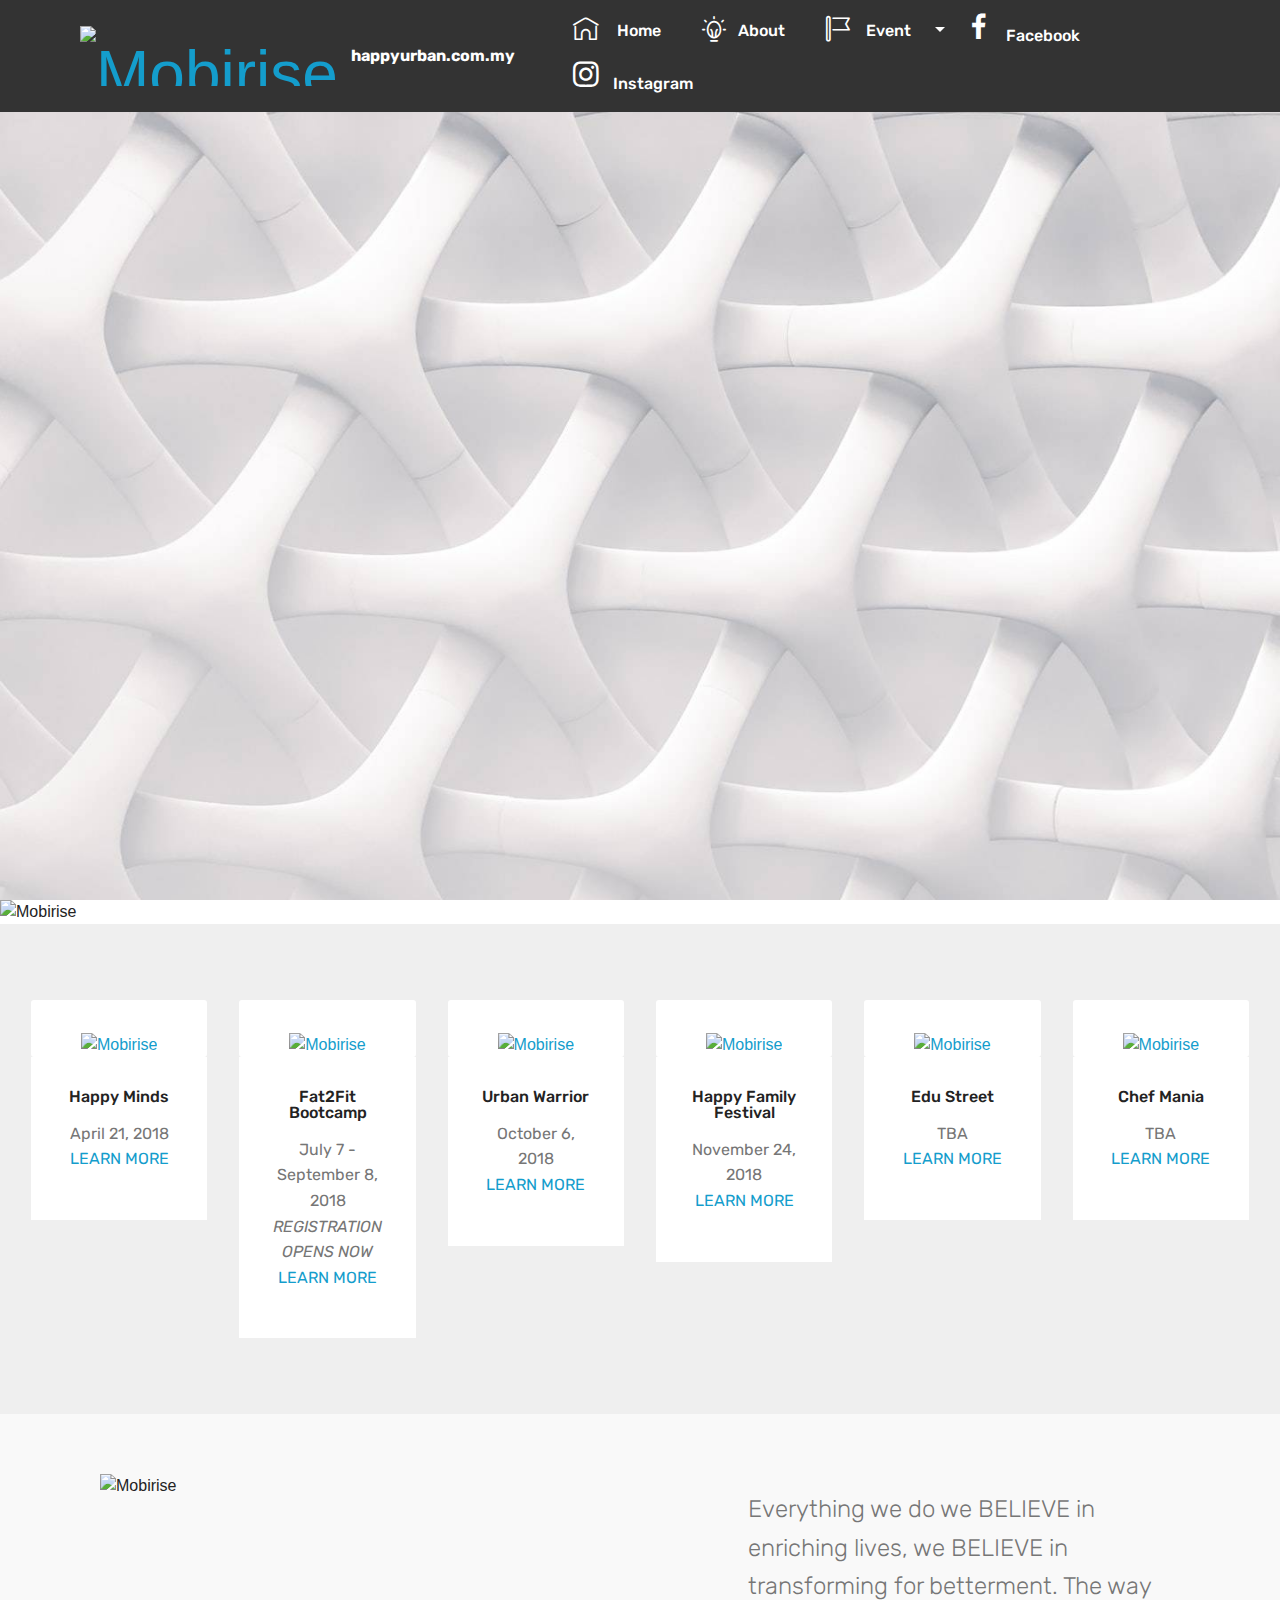
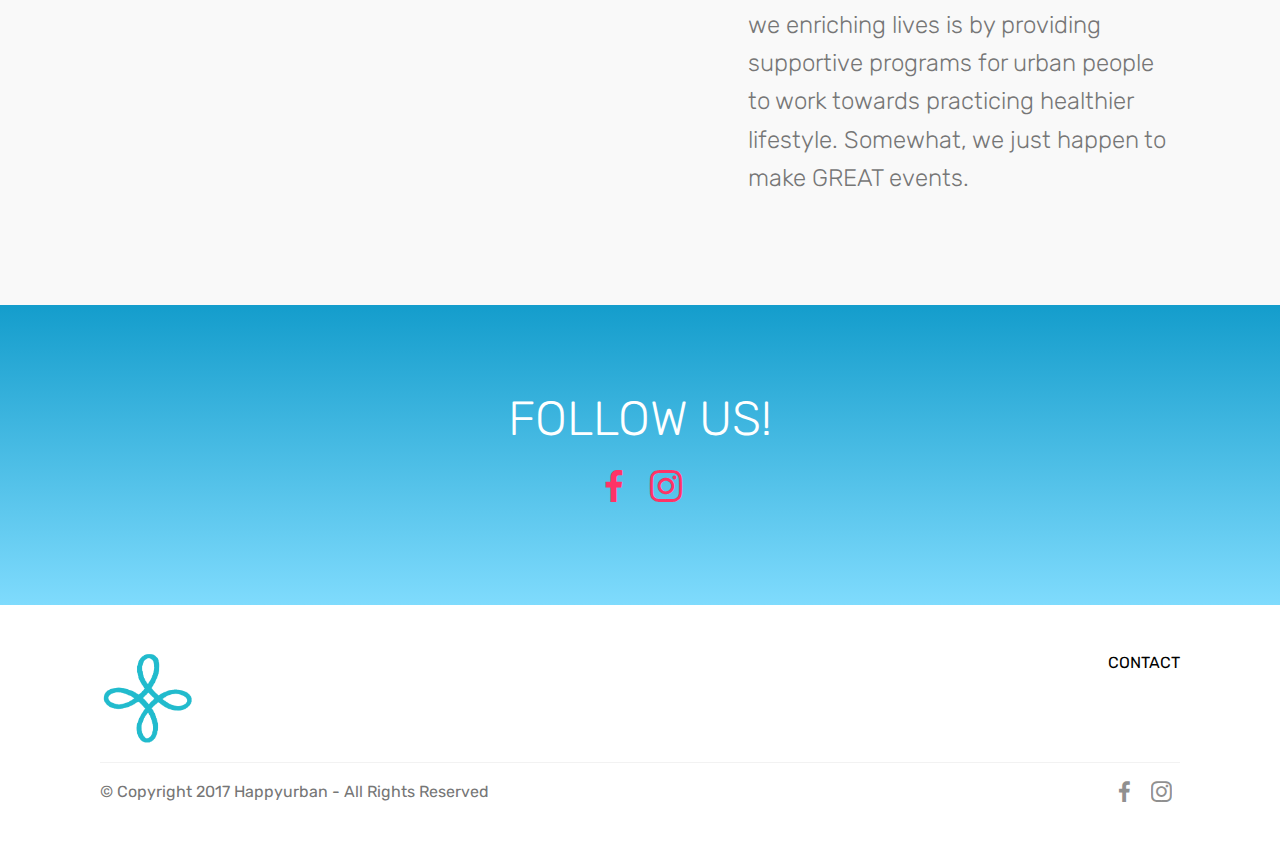
==== index.html @ 14bfed43 "create github pages" ====
<!DOCTYPE html>
<html>
<head>
  <!-- Site made with Mobirise Website Builder v4.3.4, https://mobirise.com -->
  <meta charset="UTF-8">
  <meta http-equiv="X-UA-Compatible" content="IE=edge">
  <meta name="generator" content="Mobirise v4.3.4, mobirise.com">
  <meta name="viewport" content="width=device-width, initial-scale=1">
  <link rel="shortcut icon" href="assets/images/happy-urban-symbol-128x126.png" type="image/x-icon">
  <meta name="description" content="">
  <title>Home</title>
  <link rel="stylesheet" href="assets/web/assets/mobirise-icons-bold/mobirise-icons-bold.css">
  <link rel="stylesheet" href="assets/web/assets/mobirise-icons/mobirise-icons.css">
  <link rel="stylesheet" href="assets/tether/tether.min.css">
  <link rel="stylesheet" href="assets/bootstrap/css/bootstrap.min.css">
  <link rel="stylesheet" href="assets/bootstrap/css/bootstrap-grid.min.css">
  <link rel="stylesheet" href="assets/bootstrap/css/bootstrap-reboot.min.css">
  <link rel="stylesheet" href="assets/socicon/css/styles.css">
  <link rel="stylesheet" href="assets/dropdown/css/style.css">
  <link rel="stylesheet" href="assets/theme/css/style.css">
  <link rel="stylesheet" href="assets/mobirise/css/mbr-additional.css" type="text/css">
  
  
  
</head>
<body>
<section class="menu cid-qyAtVQEuJo" once="menu" id="menu1-0" data-rv-view="19">

    

    <nav class="navbar navbar-expand beta-menu navbar-dropdown align-items-center navbar-fixed-top navbar-toggleable-sm">
        <button class="navbar-toggler navbar-toggler-right" type="button" data-toggle="collapse" data-target="#navbarSupportedContent" aria-controls="navbarSupportedContent" aria-expanded="false" aria-label="Toggle navigation">
            <div class="hamburger">
                <span></span>
                <span></span>
                <span></span>
                <span></span>
            </div>
        </button>
        <div class="menu-logo">
            <div class="navbar-brand">
                <span class="navbar-logo">
                    <a href="index.html">
                         <img src="assets/images/happy-urban-symbol-white-2362x2362.png" alt="Mobirise" title="" media-simple="true" style="height: 3.8rem;">
                    </a>
                </span>
                <span class="navbar-caption-wrap"><a class="navbar-caption text-white display-4" href="index.html">
                        happyurban.com.my</a></span>
            </div>
        </div>
        <div class="collapse navbar-collapse" id="navbarSupportedContent">
            <ul class="navbar-nav nav-dropdown nav-right" data-app-modern-menu="true"><li class="nav-item">
                    <a class="nav-link link text-white display-4" href="index.html"><span class="mbrib-home mbr-iconfont mbr-iconfont-btn"></span>
                        &nbsp;Home &nbsp; &nbsp;&nbsp;</a>
                </li><li class="nav-item"><a class="nav-link link text-white display-4" href="about.html"><span class="mbrib-idea mbr-iconfont mbr-iconfont-btn"></span>About &nbsp; &nbsp;&nbsp;</a></li><li class="nav-item dropdown"><a class="nav-link link text-white dropdown-toggle display-4" href="index.html" data-toggle="dropdown-submenu" aria-expanded="false"><span class="mbrib-flag mbr-iconfont mbr-iconfont-btn"></span>
                        Event &nbsp; &nbsp;&nbsp;</a><div class="dropdown-menu"><a class="text-white dropdown-item display-4" href="happyminds.html">Happy Minds</a><a class="text-white dropdown-item display-4" href="fat2fitbootcamp.html">Fat2Fit Bootcamp</a><a class="text-white dropdown-item display-4" href="urbanwarrior.html" aria-expanded="false">Urban Warrior</a><a class="text-white dropdown-item display-4" href="happyfamilyfestival.html" aria-expanded="false">Happy Family Festival</a><a class="text-white dropdown-item display-4" href="edustreet.html" aria-expanded="false">Edu Street</a><a class="text-white dropdown-item display-4" href="chefmania.html" aria-expanded="false">Chef Mania</a></div></li><li class="nav-item"><a class="nav-link link text-white display-4" href="http://www.facebook.com/happyurban.com.my" target="_blank"><span class="socicon socicon-facebook mbr-iconfont mbr-iconfont-btn"></span>
                        Facebook &nbsp; &nbsp;&nbsp;</a></li>
                <li class="nav-item">
                    <a class="nav-link link text-white display-4" href="https://instagram.com/happyurban.com.my" target="_blank"><span class="socicon socicon-instagram mbr-iconfont mbr-iconfont-btn"></span>
                        
                        Instagram &nbsp; &nbsp;&nbsp;</a>
                </li></ul>
            
        </div>
    </nav>
</section>

<section class="engine"><a href="https://mobirise.co/i">how to build a website</a></section><section class="header10 cid-qyAu2SEKcl mbr-fullscreen mbr-parallax-background" id="header10-1" data-rv-view="21">

    

    

    <div class="container">
        <div class="media-container-column mbr-white col-lg-8 col-md-10 ml-auto">
            
            
            
            
        </div>
    </div>

    
</section>

<section class="cid-qyQRbPpVeP" id="image2-2k" data-rv-view="24">

    

    <figure class="mbr-figure">
        <div class="image-block" style="width: 100%;">
            <img src="assets/images/coverpage-fb-2018-6-copy-3264x1836.png" alt="Mobirise" title="" media-simple="true">
            
        </div>
    </figure>
</section>

<section class="features3 cid-qyAWEGrVsv" id="features17-v" data-rv-view="26">
    
    

    
    <div class="container-fluid">
        <div class="media-container-row">
            <div class="card p-3 col-12 col-md-6 col-lg-2">
                <div class="card-wrapper">
                    <div class="card-img">
                        <a href="happyminds.html"><img src="assets/images/website-1-copy-3264x1836.png" alt="Mobirise" title="" media-simple="true"></a>
                    </div>
                    <div class="card-box">
                        <h4 class="card-title pb-3 mbr-fonts-style display-7">
                            Happy Minds</h4>
                        <p class="mbr-text mbr-fonts-style display-7">April 21, 2018<br><a href="happyminds.html">LEARN MORE</a></p>
                    </div>
                </div>
            </div>

            <div class="card p-3 col-12 col-md-6 col-lg-2">
                <div class="card-wrapper">
                    <div class="card-img">
                        <a href="fat2fitbootcamp.html"><img src="assets/images/website-2-copy-3264x1836.png" alt="Mobirise" title="" media-simple="true"></a>
                    </div>
                    <div class="card-box">
                        <h4 class="card-title pb-3 mbr-fonts-style display-7">
                            Fat2Fit Bootcamp</h4>
                        <p class="mbr-text mbr-fonts-style display-7">July 7 - September 8, 2018<br><em>REGISTRATION OPENS NOW</em><br><a href="fat2fitbootcamp.html">LEARN MORE</a></p>
                    </div>
                </div>
            </div>

            <div class="card p-3 col-12 col-md-6 col-lg-2">
                <div class="card-wrapper">
                    <div class="card-img">
                        <a href="urbanwarrior.html"><img src="assets/images/website-3-copy-3264x1836.png" alt="Mobirise" title="" media-simple="true"></a>
                    </div>
                    <div class="card-box">
                        <h4 class="card-title pb-3 mbr-fonts-style display-7">
                            Urban Warrior</h4>
                        <p class="mbr-text mbr-fonts-style display-7">October 6, 2018<br><a href="urbanwarrior.html">LEARN MORE</a></p>
                    </div>
                </div>
            </div>

            <div class="card p-3 col-12 col-md-6 col-lg-2">
                <div class="card-wrapper">
                    <div class="card-img">
                        <a href="happyfamilyfestival.html"><img src="assets/images/website-4-copy-3264x1836.png" alt="Mobirise" title="" media-simple="true"></a>
                    </div>
                    <div class="card-box">
                        <h4 class="card-title pb-3 mbr-fonts-style display-7">
                            Happy Family Festival</h4>
                        <p class="mbr-text mbr-fonts-style display-7">November 24, 2018<br><a href="happyfamilyfestival.html">LEARN MORE</a></p>
                    </div>
                </div>
            </div>
            <div class="card p-3 col-12 col-md-6 col-lg-2">
                <div class="card-wrapper">
                    <div class="card-img">
                        <a href="edustreet.html"><img src="assets/images/website-5-copy-3264x1836.png" alt="Mobirise" title="" media-simple="true"></a>
                    </div>
                    <div class="card-box">
                        <h4 class="card-title pb-3 mbr-fonts-style display-7">
                            Edu Street</h4>
                        <p class="mbr-text mbr-fonts-style display-7">TBA<br><a href="edustreet.html">LEARN MORE</a></p>
                    </div>
                </div>
            </div>
            <div class="card p-3 col-12 col-md-6 col-lg-2">
                <div class="card-wrapper">
                    <div class="card-img">
                        <a href="chefmania.html"><img src="assets/images/website-6-copy-3264x1836.png" alt="Mobirise" title="" media-simple="true"></a>
                    </div>
                    <div class="card-box">
                        <h4 class="card-title pb-3 mbr-fonts-style display-7">
                            Chef Mania</h4>
                        <p class="mbr-text mbr-fonts-style display-7">TBA<br><a href="chefmania.html">LEARN MORE</a></p>
                    </div>
                </div>
            </div>
        </div>
    </div>
</section>

<section class="features11 cid-qyAysJsMHq" id="features11-b" data-rv-view="29">

    

    

    <div class="container">   
        <div class="col-md-12">
            <div class="media-container-row">
                <div class="mbr-figure" style="width: 60%;">
                    <img src="assets/images/website-header-copy-1920x1080.png" alt="Mobirise" title="" media-simple="true">
                </div>
                <div class=" align-left">
                    
                    <div class="mbr-section-text">
                        <p class="mbr-text mb-5 pt-3 mbr-light mbr-fonts-style display-5">Everything we do we BELIEVE in enriching lives, we BELIEVE in transforming for betterment. The way we enriching lives is by providing supportive programs for urban people to work towards practicing healthier lifestyle. Somewhat, we just happen to make GREAT events.<br>
                        </p>
                    </div>

                    
                </div>
            </div>
        </div> 
    </div>          
</section>

<section class="cid-qyBcpyVHGd" id="social-buttons2-w" data-rv-view="32">

    

    

    <div class="container">
        <div class="media-container-row">
            <div class="col-md-8 align-center">
                <h2 class="pb-3 mbr-fonts-style display-2">
                    FOLLOW US!
                </h2>
                <div class="social-list pl-0 mb-0">
                    <a href="http://www.facebook.com/happyurban.com.my" target="_blank">
                        <span class="px-2 mbr-iconfont mbr-iconfont-social socicon-facebook socicon" media-simple="true"></span>
                    </a>
                    <a href="https://instagram.com/happyurban.com.my" target="_blank">
                        <span class="px-2 mbr-iconfont mbr-iconfont-social socicon-instagram socicon" media-simple="true"></span>
                    </a>
                    <a href="https://instagram.com/mobirise" target="_blank">
                        
                    </a>
                    <a href="https://www.youtube.com/c/mobirise" target="_blank">
                        
                    </a>
                    <a href="https://plus.google.com/u/0/+Mobirise" target="_blank">
                        
                    </a>
                    <a href="https://www.behance.net/Mobirise" target="_blank">
                        
                    </a>
                </div>
            </div>
        </div>
    </div>
</section>

<section class="cid-qyBEuymN64" id="footer5-15" data-rv-view="35">

    

    

    <div class="container">
        <div class="media-container-row">
            <div class="col-md-3">
                <div class="media-wrap">
                    
                       <img src="assets/images/happy-urban-symbol-2462x2432.png" alt="Mobirise" title="" media-simple="true">
                    
                </div>
            </div>
            <div class="col-md-9">
                <p class="mbr-text align-right links mbr-fonts-style display-7"><a href="about.html" class="text-black" target="_blank">CONTACT</a>
                </p>
            </div>
        </div>
        <div class="footer-lower">
            <div class="media-container-row">
                <div class="col-md-12">
                    <hr>
                </div>
            </div>
            <div class="media-container-row mbr-white">
                <div class="col-md-6 copyright">
                    <p class="mbr-text mbr-fonts-style display-7">
                        © Copyright 2017 Happyurban - All Rights Reserved
                    </p>
                </div>
                <div class="col-md-6">
                    <div class="social-list align-right">
                        <div class="soc-item">
                            <a href="http://www.facebook.com/happyurban.com.my" target="_blank">
                                <span class="mbr-iconfont mbr-iconfont-social socicon-facebook socicon" media-simple="true"></span>
                            </a>
                        </div>
                        <div class="soc-item">
                            <a href="https://instagram.com/happyurban.com.my" target="_blank">
                                <span class="mbr-iconfont mbr-iconfont-social socicon-instagram socicon" media-simple="true"></span>
                            </a>
                        </div>
                        
                        
                        
                        
                    </div>
                </div>
            </div>
        </div>
    </div>
</section>


  <script src="assets/web/assets/jquery/jquery.min.js"></script>
  <script src="assets/popper/popper.min.js"></script>
  <script src="assets/tether/tether.min.js"></script>
  <script src="assets/bootstrap/js/bootstrap.min.js"></script>
  <script src="assets/touch-swipe/jquery.touch-swipe.min.js"></script>
  <script src="assets/jarallax/jarallax.min.js"></script>
  <script src="assets/social-likes/social-likes.js"></script>
  <script src="assets/smooth-scroll/smooth-scroll.js"></script>
  <script src="assets/dropdown/js/script.min.js"></script>
  <script src="assets/theme/js/script.js"></script>
  
  
</body>
</html>
---- assets/web/assets/mobirise-icons-bold/mobirise-icons-bold.css ----
@font-face {
  font-family: 'mobirise-icons-bold';
  src:  url('mobirise-icons-bold.eot?m1l4yr');
  src:  url('mobirise-icons-bold.eot?m1l4yr#iefix') format('embedded-opentype'),
    url('mobirise-icons-bold.ttf?m1l4yr') format('truetype'),
    url('mobirise-icons-bold.woff?m1l4yr') format('woff'),
    url('mobirise-icons-bold.svg?m1l4yr#mobirise-icons-bold') format('svg');
  font-weight: normal;
  font-style: normal;
}

[class^="mbrib-"], [class*="mbrib-"] {
  /* use !important to prevent issues with browser extensions that change fonts */
  font-family: 'mobirise-icons-bold' !important;
  speak: none;
  font-style: normal;
  font-weight: normal;
  font-variant: normal;
  text-transform: none;
  line-height: 1;

  /* Better Font Rendering =========== */
  -webkit-font-smoothing: antialiased;
  -moz-osx-font-smoothing: grayscale;
}

.mbrib-add-submenu:before {
  content: "\e900";
}
.mbrib-alert:before {
  content: "\e901";
}
.mbrib-align-center:before {
  content: "\e902";
}
.mbrib-align-justify:before {
  content: "\e903";
}
.mbrib-align-left:before {
  content: "\e904";
}
.mbrib-align-right:before {
  content: "\e905";
}
.mbrib-android:before {
  content: "\e906";
}
.mbrib-apple:before {
  content: "\e907";
}
.mbrib-arrow-down:before {
  content: "\e908";
}
.mbrib-arrow-next:before {
  content: "\e909";
}
.mbrib-arrow-prev:before {
  content: "\e90a";
}
.mbrib-arrow-up:before {
  content: "\e90b";
}
.mbrib-bold:before {
  content: "\e90c";
}
.mbrib-bookmark:before {
  content: "\e90d";
}
.mbrib-bootstrap:before {
  content: "\e90e";
}
.mbrib-briefcase:before {
  content: "\e90f";
}
.mbrib-browse:before {
  content: "\e910";
}
.mbrib-bulleted-list:before {
  content: "\e911";
}
.mbrib-calendar:before {
  content: "\e912";
}
.mbrib-camera:before {
  content: "\e913";
}
.mbrib-cart-add:before {
  content: "\e914";
}
.mbrib-cart-full:before {
  content: "\e915";
}
.mbrib-cash:before {
  content: "\e916";
}
.mbrib-change-style:before {
  content: "\e917";
}
.mbrib-chat:before {
  content: "\e918";
}
.mbrib-clock:before {
  content: "\e919";
}
.mbrib-close:before {
  content: "\e91a";
}
.mbrib-cloud:before {
  content: "\e91b";
}
.mbrib-code:before {
  content: "\e91c";
}
.mbrib-contact-form:before {
  content: "\e91d";
}
.mbrib-credit-card:before {
  content: "\e91e";
}
.mbrib-cursor-click:before {
  content: "\e91f";
}
.mbrib-cust-feedback:before {
  content: "\e920";
}
.mbrib-database:before {
  content: "\e921";
}
.mbrib-delivery:before {
  content: "\e922";
}
.mbrib-desktop:before {
  content: "\e923";
}
.mbrib-devices:before {
  content: "\e924";
}
.mbrib-down:before {
  content: "\e925";
}
.mbrib-download:before {
  content: "\e926";
}
.mbrib-drag-n-drop:before {
  content: "\e927";
}
.mbrib-drag-n-drop2:before {
  content: "\e928";
}
.mbrib-edit:before {
  content: "\e929";
}
.mbrib-edit2:before {
  content: "\e92a";
}
.mbrib-error:before {
  content: "\e92b";
}
.mbrib-extension:before {
  content: "\e92c";
}
.mbrib-features:before {
  content: "\e92d";
}
.mbrib-file:before {
  content: "\e92e";
}
.mbrib-flag:before {
  content: "\e92f";
}
.mbrib-folder:before {
  content: "\e930";
}
.mbrib-gift:before {
  content: "\e931";
}
.mbrib-github:before {
  content: "\e932";
}
.mbrib-globe-2:before {
  content: "\e933";
}
.mbrib-globe:before {
  content: "\e934";
}
.mbrib-growing-chart:before {
  content: "\e935";
}
.mbrib-hearth:before {
  content: "\e936";
}
.mbrib-help:before {
  content: "\e937";
}
.mbrib-home:before {
  content: "\e938";
}
.mbrib-hot-cup:before {
  content: "\e939";
}
.mbrib-idea:before {
  content: "\e93a";
}
.mbrib-image-gallery:before {
  content: "\e93b";
}
.mbrib-image-slider:before {
  content: "\e93c";
}
.mbrib-info:before {
  content: "\e93d";
}
.mbrib-italic:before {
  content: "\e93e";
}
.mbrib-key:before {
  content: "\e93f";
}
.mbrib-laptop:before {
  content: "\e940";
}
.mbrib-layers:before {
  content: "\e941";
}
.mbrib-left-right:before {
  content: "\e942";
}
.mbrib-left:before {
  content: "\e943";
}
.mbrib-letter:before {
  content: "\e944";
}
.mbrib-like:before {
  content: "\e945";
}
.mbrib-link:before {
  content: "\e946";
}
.mbrib-lock:before {
  content: "\e947";
}
.mbrib-login:before {
  content: "\e948";
}
.mbrib-logout:before {
  content: "\e949";
}
.mbrib-magic-stick:before {
  content: "\e94a";
}
.mbrib-map-pin:before {
  content: "\e94b";
}
.mbrib-menu:before {
  content: "\e94c";
}
.mbrib-mobile:before {
  content: "\e94d";
}
.mbrib-mobile2:before {
  content: "\e94e";
}
.mbrib-mobirise:before {
  content: "\e94f";
}
.mbrib-more-horizontal:before {
  content: "\e950";
}
.mbrib-more-vertical:before {
  content: "\e951";
}
.mbrib-music:before {
  content: "\e952";
}
.mbrib-new-file:before {
  content: "\e953";
}
.mbrib-numbered-list:before {
  content: "\e954";
}
.mbrib-opened-folder:before {
  content: "\e955";
}
.mbrib-pages:before {
  content: "\e956";
}
.mbrib-paper-plane:before {
  content: "\e957";
}
.mbrib-paperclip:before {
  content: "\e958";
}
.mbrib-photo:before {
  content: "\e959";
}
.mbrib-photos:before {
  content: "\e95a";
}
.mbrib-pin:before {
  content: "\e95b";
}
.mbrib-play:before {
  content: "\e95c";
}
.mbrib-plus:before {
  content: "\e95d";
}
.mbrib-preview:before {
  content: "\e95e";
}
.mbrib-print:before {
  content: "\e95f";
}
.mbrib-protect:before {
  content: "\e960";
}
.mbrib-question:before {
  content: "\e961";
}
.mbrib-quote-left:before {
  content: "\e962";
}
.mbrib-quote-right:before {
  content: "\e963";
}
.mbrib-redo:before {
  content: "\e964";
}
.mbrib-refresh:before {
  content: "\e965";
}
.mbrib-responsive:before {
  content: "\e966";
}
.mbrib-right:before {
  content: "\e967";
}
.mbrib-rocket:before {
  content: "\e968";
}
.mbrib-sad-face:before {
  content: "\e969";
}
.mbrib-sale:before {
  content: "\e96a";
}
.mbrib-save:before {
  content: "\e96b";
}
.mbrib-search:before {
  content: "\e96c";
}
.mbrib-setting:before {
  content: "\e96d";
}
.mbrib-setting2:before {
  content: "\e96e";
}
.mbrib-setting3:before {
  content: "\e96f";
}
.mbrib-share:before {
  content: "\e970";
}
.mbrib-shopping-bag:before {
  content: "\e971";
}
.mbrib-shopping-basket:before {
  content: "\e972";
}
.mbrib-shopping-cart:before {
  content: "\e973";
}
.mbrib-sites:before {
  content: "\e974";
}
.mbrib-smile-face:before {
  content: "\e975";
}
.mbrib-speed:before {
  content: "\e976";
}
.mbrib-star:before {
  content: "\e977";
}
.mbrib-success:before {
  content: "\e978";
}
.mbrib-sun:before {
  content: "\e979";
}
.mbrib-sun2:before {
  content: "\e97a";
}
.mbrib-tablet-vertical:before {
  content: "\e97b";
}
.mbrib-tablet:before {
  content: "\e97c";
}
.mbrib-target:before {
  content: "\e97d";
}
.mbrib-timer:before {
  content: "\e97e";
}
.mbrib-to-ftp:before {
  content: "\e97f";
}
.mbrib-to-local-drive:before {
  content: "\e980";
}
.mbrib-touch-swipe:before {
  content: "\e981";
}
.mbrib-touch:before {
  content: "\e982";
}
.mbrib-trash:before {
  content: "\e983";
}
.mbrib-underline:before {
  content: "\e984";
}
.mbrib-undo:before {
  content: "\e985";
}
.mbrib-unlink:before {
  content: "\e986";
}
.mbrib-unlock:before {
  content: "\e987";
}
.mbrib-up-down:before {
  content: "\e988";
}
.mbrib-up:before {
  content: "\e989";
}
.mbrib-update:before {
  content: "\e98a";
}
.mbrib-upload:before {
  content: "\e98b";
}
.mbrib-user:before {
  content: "\e98c";
}
.mbrib-user2:before {
  content: "\e98d";
}
.mbrib-users:before {
  content: "\e98e";
}
.mbrib-video-play:before {
  content: "\e98f";
}
.mbrib-video:before {
  content: "\e990";
}
.mbrib-watch:before {
  content: "\e991";
}
.mbrib-website-theme:before {
  content: "\e992";
}
.mbrib-wifi:before {
  content: "\e993";
}
.mbrib-windows:before {
  content: "\e994";
}
.mbrib-zoom-out:before {
  content: "\e995";
}
---- assets/web/assets/mobirise-icons/mobirise-icons.css ----
@font-face {
  font-family: 'MobiriseIcons';
  src:  url('mobirise-icons.eot?spat4u');
  src:  url('mobirise-icons.eot?spat4u#iefix') format('embedded-opentype'),
    url('mobirise-icons.ttf?spat4u') format('truetype'),
    url('mobirise-icons.woff?spat4u') format('woff'),
    url('mobirise-icons.svg?spat4u#MobiriseIcons') format('svg');
  font-weight: normal;
  font-style: normal;
}

[class^="mbri-"], [class*=" mbri-"] {
  /* use !important to prevent issues with browser extensions that change fonts */
  font-family: MobiriseIcons !important;
  speak: none;
  font-style: normal;
  font-weight: normal;
  font-variant: normal;
  text-transform: none;
  line-height: 1;

  /* Better Font Rendering =========== */
  -webkit-font-smoothing: antialiased;
  -moz-osx-font-smoothing: grayscale;
}

.mbri-add-submenu:before {
  content: "\e900";
}
.mbri-alert:before {
  content: "\e901";
}
.mbri-align-center:before {
  content: "\e902";
}
.mbri-align-justify:before {
  content: "\e903";
}
.mbri-align-left:before {
  content: "\e904";
}
.mbri-align-right:before {
  content: "\e905";
}
.mbri-android:before {
  content: "\e906";
}
.mbri-apple:before {
  content: "\e907";
}
.mbri-arrow-down:before {
  content: "\e908";
}
.mbri-arrow-next:before {
  content: "\e909";
}
.mbri-arrow-prev:before {
  content: "\e90a";
}
.mbri-arrow-up:before {
  content: "\e90b";
}
.mbri-bold:before {
  content: "\e90c";
}
.mbri-bookmark:before {
  content: "\e90d";
}
.mbri-bootstrap:before {
  content: "\e90e";
}
.mbri-briefcase:before {
  content: "\e90f";
}
.mbri-browse:before {
  content: "\e910";
}
.mbri-bulleted-list:before {
  content: "\e911";
}
.mbri-calendar:before {
  content: "\e912";
}
.mbri-camera:before {
  content: "\e913";
}
.mbri-cart-add:before {
  content: "\e914";
}
.mbri-cart-full:before {
  content: "\e915";
}
.mbri-cash:before {
  content: "\e916";
}
.mbri-change-style:before {
  content: "\e917";
}
.mbri-chat:before {
  content: "\e918";
}
.mbri-clock:before {
  content: "\e919";
}
.mbri-close:before {
  content: "\e91a";
}
.mbri-cloud:before {
  content: "\e91b";
}
.mbri-code:before {
  content: "\e91c";
}
.mbri-contact-form:before {
  content: "\e91d";
}
.mbri-credit-card:before {
  content: "\e91e";
}
.mbri-cursor-click:before {
  content: "\e91f";
}
.mbri-cust-feedback:before {
  content: "\e920";
}
.mbri-database:before {
  content: "\e921";
}
.mbri-delivery:before {
  content: "\e922";
}
.mbri-desktop:before {
  content: "\e923";
}
.mbri-devices:before {
  content: "\e924";
}
.mbri-down:before {
  content: "\e925";
}
.mbri-download:before {
  content: "\e989";
}
.mbri-drag-n-drop:before {
  content: "\e927";
}
.mbri-drag-n-drop2:before {
  content: "\e928";
}
.mbri-edit:before {
  content: "\e929";
}
.mbri-edit2:before {
  content: "\e92a";
}
.mbri-error:before {
  content: "\e92b";
}
.mbri-extension:before {
  content: "\e92c";
}
.mbri-features:before {
  content: "\e92d";
}
.mbri-file:before {
  content: "\e92e";
}
.mbri-flag:before {
  content: "\e92f";
}
.mbri-folder:before {
  content: "\e930";
}
.mbri-gift:before {
  content: "\e931";
}
.mbri-github:before {
  content: "\e932";
}
.mbri-globe:before {
  content: "\e933";
}
.mbri-globe-2:before {
  content: "\e934";
}
.mbri-growing-chart:before {
  content: "\e935";
}
.mbri-hearth:before {
  content: "\e936";
}
.mbri-help:before {
  content: "\e937";
}
.mbri-home:before {
  content: "\e938";
}
.mbri-hot-cup:before {
  content: "\e939";
}
.mbri-idea:before {
  content: "\e93a";
}
.mbri-image-gallery:before {
  content: "\e93b";
}
.mbri-image-slider:before {
  content: "\e93c";
}
.mbri-info:before {
  content: "\e93d";
}
.mbri-italic:before {
  content: "\e93e";
}
.mbri-key:before {
  content: "\e93f";
}
.mbri-laptop:before {
  content: "\e940";
}
.mbri-layers:before {
  content: "\e941";
}
.mbri-left-right:before {
  content: "\e942";
}
.mbri-left:before {
  content: "\e943";
}
.mbri-letter:before {
  content: "\e944";
}
.mbri-like:before {
  content: "\e945";
}
.mbri-link:before {
  content: "\e946";
}
.mbri-lock:before {
  content: "\e947";
}
.mbri-login:before {
  content: "\e948";
}
.mbri-logout:before {
  content: "\e949";
}
.mbri-magic-stick:before {
  content: "\e94a";
}
.mbri-map-pin:before {
  content: "\e94b";
}
.mbri-menu:before {
  content: "\e94c";
}
.mbri-mobile:before {
  content: "\e94d";
}
.mbri-mobile2:before {
  content: "\e94e";
}
.mbri-mobirise:before {
  content: "\e94f";
}
.mbri-more-horizontal:before {
  content: "\e950";
}
.mbri-more-vertical:before {
  content: "\e951";
}
.mbri-music:before {
  content: "\e952";
}
.mbri-new-file:before {
  content: "\e953";
}
.mbri-numbered-list:before {
  content: "\e954";
}
.mbri-opened-folder:before {
  content: "\e955";
}
.mbri-pages:before {
  content: "\e956";
}
.mbri-paper-plane:before {
  content: "\e957";
}
.mbri-paperclip:before {
  content: "\e958";
}
.mbri-photo:before {
  content: "\e959";
}
.mbri-photos:before {
  content: "\e95a";
}
.mbri-pin:before {
  content: "\e95b";
}
.mbri-play:before {
  content: "\e95c";
}
.mbri-plus:before {
  content: "\e95d";
}
.mbri-preview:before {
  content: "\e95e";
}
.mbri-print:before {
  content: "\e95f";
}
.mbri-protect:before {
  content: "\e960";
}
.mbri-question:before {
  content: "\e961";
}
.mbri-quote-left:before {
  content: "\e962";
}
.mbri-quote-right:before {
  content: "\e963";
}
.mbri-refresh:before {
  content: "\e964";
}
.mbri-responsive:before {
  content: "\e965";
}
.mbri-right:before {
  content: "\e966";
}
.mbri-rocket:before {
  content: "\e967";
}
.mbri-sad-face:before {
  content: "\e968";
}
.mbri-sale:before {
  content: "\e969";
}
.mbri-save:before {
  content: "\e96a";
}
.mbri-search:before {
  content: "\e96b";
}
.mbri-setting:before {
  content: "\e96c";
}
.mbri-setting2:before {
  content: "\e96d";
}
.mbri-setting3:before {
  content: "\e96e";
}
.mbri-share:before {
  content: "\e96f";
}
.mbri-shopping-bag:before {
  content: "\e970";
}
.mbri-shopping-basket:before {
  content: "\e971";
}
.mbri-shopping-cart:before {
  content: "\e972";
}
.mbri-sites:before {
  content: "\e973";
}
.mbri-smile-face:before {
  content: "\e974";
}
.mbri-speed:before {
  content: "\e975";
}
.mbri-star:before {
  content: "\e976";
}
.mbri-success:before {
  content: "\e977";
}
.mbri-sun:before {
  content: "\e978";
}
.mbri-sun2:before {
  content: "\e979";
}
.mbri-tablet:before {
  content: "\e97a";
}
.mbri-tablet-vertical:before {
  content: "\e97b";
}
.mbri-target:before {
  content: "\e97c";
}
.mbri-timer:before {
  content: "\e97d";
}
.mbri-to-ftp:before {
  content: "\e97e";
}
.mbri-to-local-drive:before {
  content: "\e97f";
}
.mbri-touch-swipe:before {
  content: "\e980";
}
.mbri-touch:before {
  content: "\e981";
}
.mbri-trash:before {
  content: "\e982";
}
.mbri-underline:before {
  content: "\e983";
}
.mbri-unlink:before {
  content: "\e984";
}
.mbri-unlock:before {
  content: "\e985";
}
.mbri-up-down:before {
  content: "\e986";
}
.mbri-up:before {
  content: "\e987";
}
.mbri-update:before {
  content: "\e988";
}
.mbri-upload:before {
 content: "\e926"; 
}
.mbri-user:before {
  content: "\e98a";
}
.mbri-user2:before {
  content: "\e98b";
}
.mbri-users:before {
  content: "\e98c";
}
.mbri-video:before {
  content: "\e98d";
}
.mbri-video-play:before {
  content: "\e98e";
}
.mbri-watch:before {
  content: "\e98f";
}
.mbri-website-theme:before {
  content: "\e990";
}
.mbri-wifi:before {
  content: "\e991";
}
.mbri-windows:before {
  content: "\e992";
}
.mbri-zoom-out:before {
  content: "\e993";
}
.mbri-redo:before {
  content: "\e994";
}
.mbri-undo:before {
  content: "\e995";
}
---- assets/socicon/css/styles.css ----
@charset "UTF-8";

@font-face {
  font-family: "socicon";
  src:url("../fonts/socicon.eot");
  src:url("../fonts/socicon.eot?#iefix") format("embedded-opentype"),
    url("../fonts/socicon.woff") format("woff"),
    url("../fonts/socicon.ttf") format("truetype"),
    url("../fonts/socicon.svg#socicon") format("svg");
  font-weight: normal;
  font-style: normal;

}

[data-icon]:before {
  font-family: "socicon" !important;
  content: attr(data-icon);
  font-style: normal !important;
  font-weight: normal !important;
  font-variant: normal !important;
  text-transform: none !important;
  speak: none;
  line-height: 1;
  -webkit-font-smoothing: antialiased;
  -moz-osx-font-smoothing: grayscale;
}

[class^="socicon-"]:before,
[class*=" socicon-"]:before {
  font-family: "socicon" !important;
  font-style: normal !important;
  font-weight: normal !important;
  font-variant: normal !important;
  text-transform: none !important;
  speak: none;
  line-height: 1;
  -webkit-font-smoothing: antialiased;
  -moz-osx-font-smoothing: grayscale;
}

.socicon-modelmayhem:before {
  content: "\e000";
}
.socicon-mixcloud:before {
  content: "\e001";
}
.socicon-drupal:before {
  content: "\e002";
}
.socicon-swarm:before {
  content: "\e003";
}
.socicon-istock:before {
  content: "\e004";
}
.socicon-yammer:before {
  content: "\e005";
}
.socicon-ello:before {
  content: "\e006";
}
.socicon-stackoverflow:before {
  content: "\e007";
}
.socicon-persona:before {
  content: "\e008";
}
.socicon-triplej:before {
  content: "\e009";
}
.socicon-houzz:before {
  content: "\e00a";
}
.socicon-rss:before {
  content: "\e00b";
}
.socicon-paypal:before {
  content: "\e00c";
}
.socicon-odnoklassniki:before {
  content: "\e00d";
}
.socicon-airbnb:before {
  content: "\e00e";
}
.socicon-periscope:before {
  content: "\e00f";
}
.socicon-outlook:before {
  content: "\e010";
}
.socicon-coderwall:before {
  content: "\e011";
}
.socicon-tripadvisor:before {
  content: "\e012";
}
.socicon-appnet:before {
  content: "\e013";
}
.socicon-goodreads:before {
  content: "\e014";
}
.socicon-tripit:before {
  content: "\e015";
}
.socicon-lanyrd:before {
  content: "\e016";
}
.socicon-slideshare:before {
  content: "\e017";
}
.socicon-buffer:before {
  content: "\e018";
}
.socicon-disqus:before {
  content: "\e019";
}
.socicon-vkontakte:before {
  content: "\e01a";
}
.socicon-whatsapp:before {
  content: "\e01b";
}
.socicon-patreon:before {
  content: "\e01c";
}
.socicon-storehouse:before {
  content: "\e01d";
}
.socicon-pocket:before {
  content: "\e01e";
}
.socicon-mail:before {
  content: "\e01f";
}
.socicon-blogger:before {
  content: "\e020";
}
.socicon-technorati:before {
  content: "\e021";
}
.socicon-reddit:before {
  content: "\e022";
}
.socicon-dribbble:before {
  content: "\e023";
}
.socicon-stumbleupon:before {
  content: "\e024";
}
.socicon-digg:before {
  content: "\e025";
}
.socicon-envato:before {
  content: "\e026";
}
.socicon-behance:before {
  content: "\e027";
}
.socicon-delicious:before {
  content: "\e028";
}
.socicon-deviantart:before {
  content: "\e029";
}
.socicon-forrst:before {
  content: "\e02a";
}
.socicon-play:before {
  content: "\e02b";
}
.socicon-zerply:before {
  content: "\e02c";
}
.socicon-wikipedia:before {
  content: "\e02d";
}
.socicon-apple:before {
  content: "\e02e";
}
.socicon-flattr:before {
  content: "\e02f";
}
.socicon-github:before {
  content: "\e030";
}
.socicon-renren:before {
  content: "\e031";
}
.socicon-friendfeed:before {
  content: "\e032";
}
.socicon-newsvine:before {
  content: "\e033";
}
.socicon-identica:before {
  content: "\e034";
}
.socicon-bebo:before {
  content: "\e035";
}
.socicon-zynga:before {
  content: "\e036";
}
.socicon-steam:before {
  content: "\e037";
}
.socicon-xbox:before {
  content: "\e038";
}
.socicon-windows:before {
  content: "\e039";
}
.socicon-qq:before {
  content: "\e03a";
}
.socicon-douban:before {
  content: "\e03b";
}
.socicon-meetup:before {
  content: "\e03c";
}
.socicon-playstation:before {
  content: "\e03d";
}
.socicon-android:before {
  content: "\e03e";
}
.socicon-snapchat:before {
  content: "\e03f";
}
.socicon-twitter:before {
  content: "\e040";
}
.socicon-facebook:before {
  content: "\e041";
}
.socicon-googleplus:before {
  content: "\e042";
}
.socicon-pinterest:before {
  content: "\e043";
}
.socicon-foursquare:before {
  content: "\e044";
}
.socicon-yahoo:before {
  content: "\e045";
}
.socicon-skype:before {
  content: "\e046";
}
.socicon-yelp:before {
  content: "\e047";
}
.socicon-feedburner:before {
  content: "\e048";
}
.socicon-linkedin:before {
  content: "\e049";
}
.socicon-viadeo:before {
  content: "\e04a";
}
.socicon-xing:before {
  content: "\e04b";
}
.socicon-myspace:before {
  content: "\e04c";
}
.socicon-soundcloud:before {
  content: "\e04d";
}
.socicon-spotify:before {
  content: "\e04e";
}
.socicon-grooveshark:before {
  content: "\e04f";
}
.socicon-lastfm:before {
  content: "\e050";
}
.socicon-youtube:before {
  content: "\e051";
}
.socicon-vimeo:before {
  content: "\e052";
}
.socicon-dailymotion:before {
  content: "\e053";
}
.socicon-vine:before {
  content: "\e054";
}
.socicon-flickr:before {
  content: "\e055";
}
.socicon-500px:before {
  content: "\e056";
}
.socicon-wordpress:before {
  content: "\e058";
}
.socicon-tumblr:before {
  content: "\e059";
}
.socicon-twitch:before {
  content: "\e05a";
}
.socicon-8tracks:before {
  content: "\e05b";
}
.socicon-amazon:before {
  content: "\e05c";
}
.socicon-icq:before {
  content: "\e05d";
}
.socicon-smugmug:before {
  content: "\e05e";
}
.socicon-ravelry:before {
  content: "\e05f";
}
.socicon-weibo:before {
  content: "\e060";
}
.socicon-baidu:before {
  content: "\e061";
}
.socicon-angellist:before {
  content: "\e062";
}
.socicon-ebay:before {
  content: "\e063";
}
.socicon-imdb:before {
  content: "\e064";
}
.socicon-stayfriends:before {
  content: "\e065";
}
.socicon-residentadvisor:before {
  content: "\e066";
}
.socicon-google:before {
  content: "\e067";
}
.socicon-yandex:before {
  content: "\e068";
}
.socicon-sharethis:before {
  content: "\e069";
}
.socicon-bandcamp:before {
  content: "\e06a";
}
.socicon-itunes:before {
  content: "\e06b";
}
.socicon-deezer:before {
  content: "\e06c";
}
.socicon-telegram:before {
  content: "\e06e";
}
.socicon-openid:before {
  content: "\e06f";
}
.socicon-amplement:before {
  content: "\e070";
}
.socicon-viber:before {
  content: "\e071";
}
.socicon-zomato:before {
  content: "\e072";
}
.socicon-draugiem:before {
  content: "\e074";
}
.socicon-endomodo:before {
  content: "\e075";
}
.socicon-filmweb:before {
  content: "\e076";
}
.socicon-stackexchange:before {
  content: "\e077";
}
.socicon-wykop:before {
  content: "\e078";
}
.socicon-teamspeak:before {
  content: "\e079";
}
.socicon-teamviewer:before {
  content: "\e07a";
}
.socicon-ventrilo:before {
  content: "\e07b";
}
.socicon-younow:before {
  content: "\e07c";
}
.socicon-raidcall:before {
  content: "\e07d";
}
.socicon-mumble:before {
  content: "\e07e";
}
.socicon-medium:before {
  content: "\e06d";
}
.socicon-bebee:before {
  content: "\e07f";
}
.socicon-hitbox:before {
  content: "\e080";
}
.socicon-reverbnation:before {
  content: "\e081";
}
.socicon-formulr:before {
  content: "\e082";
}
.socicon-instagram:before {
  content: "\e057";
}
.socicon-battlenet:before {
  content: "\e083";
}
.socicon-chrome:before {
  content: "\e084";
}
.socicon-discord:before {
  content: "\e086";
}
.socicon-issuu:before {
  content: "\e087";
}
.socicon-macos:before {
  content: "\e088";
}
.socicon-firefox:before {
  content: "\e089";
}
.socicon-opera:before {
  content: "\e08d";
}
.socicon-keybase:before {
  content: "\e090";
}
.socicon-alliance:before {
  content: "\e091";
}
.socicon-livejournal:before {
  content: "\e092";
}
.socicon-googlephotos:before {
  content: "\e093";
}
.socicon-horde:before {
  content: "\e094";
}
.socicon-etsy:before {
  content: "\e095";
}
.socicon-zapier:before {
  content: "\e096";
}
.socicon-google-scholar:before {
  content: "\e097";
}
.socicon-researchgate:before {
  content: "\e098";
}
.socicon-wechat:before {
  content: "\e099";
}
.socicon-strava:before {
  content: "\e09a";
}
.socicon-line:before {
  content: "\e09b";
}
.socicon-lyft:before {
  content: "\e09c";
}
.socicon-uber:before {
  content: "\e09d";
}
.socicon-songkick:before {
  content: "\e09e";
}
.socicon-viewbug:before {
  content: "\e09f";
}
.socicon-googlegroups:before {
  content: "\e0a0";
}
.socicon-quora:before {
  content: "\e073";
}
.socicon-diablo:before {
  content: "\e085";
}
.socicon-blizzard:before {
  content: "\e0a1";
}
.socicon-hearthstone:before {
  content: "\e08b";
}
.socicon-heroes:before {
  content: "\e08a";
}
.socicon-overwatch:before {
  content: "\e08c";
}
.socicon-warcraft:before {
  content: "\e08e";
}
.socicon-starcraft:before {
  content: "\e08f";
}
.socicon-beam:before {
  content: "\e0a2";
}
.socicon-curse:before {
  content: "\e0a3";
}
.socicon-player:before {
  content: "\e0a4";
}
.socicon-streamjar:before {
  content: "\e0a5";
}
.socicon-nintendo:before {
  content: "\e0a6";
}
.socicon-hellocoton:before {
  content: "\e0a7";
}
---- assets/dropdown/css/style.css ----
.navbar-dropdown {
  left: 0;
  padding: 0;
  position: absolute;
  right: 0;
  top: 0;
  transition: all 0.45s ease;
  z-index: 1030;
  background: #282828; }
  .navbar-dropdown .navbar-logo {
    margin-right: 0.8rem;
    transition: margin 0.3s ease-in-out;
    vertical-align: middle; }
    .navbar-dropdown .navbar-logo img {
      height: 3.125rem;
      transition: all 0.3s ease-in-out; }
    .navbar-dropdown .navbar-logo.mbr-iconfont {
      font-size: 3.125rem;
      line-height: 3.125rem; }
  .navbar-dropdown .navbar-caption {
    font-weight: 700;
    white-space: normal;
    vertical-align: -4px;
    line-height: 3.125rem !important; }
    .navbar-dropdown .navbar-caption, .navbar-dropdown .navbar-caption:hover {
      color: inherit;
      text-decoration: none; }
  .navbar-dropdown .mbr-iconfont + .navbar-caption {
    vertical-align: -1px; }
  .navbar-dropdown.navbar-fixed-top {
    position: fixed; }
  .navbar-dropdown .navbar-brand span {
    vertical-align: -4px; }
  .navbar-dropdown.bg-color.transparent {
    background: none; }
  .navbar-dropdown.navbar-short .navbar-brand {
    padding: 0.625rem 0; }
    .navbar-dropdown.navbar-short .navbar-brand span {
      vertical-align: -1px; }
  .navbar-dropdown.navbar-short .navbar-caption {
    line-height: 2.375rem !important;
    vertical-align: -2px; }
  .navbar-dropdown.navbar-short .navbar-logo {
    margin-right: 0.5rem; }
    .navbar-dropdown.navbar-short .navbar-logo img {
      height: 2.375rem; }
    .navbar-dropdown.navbar-short .navbar-logo.mbr-iconfont {
      font-size: 2.375rem;
      line-height: 2.375rem; }
  .navbar-dropdown.navbar-short .mbr-table-cell {
    height: 3.625rem; }
  .navbar-dropdown .navbar-close {
    left: 0.6875rem;
    position: fixed;
    top: 0.75rem;
    z-index: 1000; }
  .navbar-dropdown .hamburger-icon {
    content: "";
    display: inline-block;
    vertical-align: middle;
    width: 16px;
    -webkit-box-shadow: 0 -6px 0 1px #282828,0 0 0 1px #282828,0 6px 0 1px #282828;
    -moz-box-shadow: 0 -6px 0 1px #282828,0 0 0 1px #282828,0 6px 0 1px #282828;
    box-shadow: 0 -6px 0 1px #282828,0 0 0 1px #282828,0 6px 0 1px #282828; }

.dropdown-menu .dropdown-toggle[data-toggle="dropdown-submenu"]::after {
  border-bottom: 0.35em solid transparent;
  border-left: 0.35em solid;
  border-right: 0;
  border-top: 0.35em solid transparent;
  margin-left: 0.3rem; }

.dropdown-menu .dropdown-item:focus {
  outline: 0; }

.nav-dropdown {
  font-size: 0.75rem;
  font-weight: 500;
  height: auto !important; }
  .nav-dropdown .nav-btn {
    padding-left: 1rem; }
  .nav-dropdown .link {
    margin: .667em 1.667em;
    font-weight: 500;
    padding: 0;
    transition: color .2s ease-in-out; }
    .nav-dropdown .link.dropdown-toggle {
      margin-right: 2.583em; }
      .nav-dropdown .link.dropdown-toggle::after {
        margin-left: .25rem;
        border-top: 0.35em solid;
        border-right: 0.35em solid transparent;
        border-left: 0.35em solid transparent;
        border-bottom: 0; }
      .nav-dropdown .link.dropdown-toggle[aria-expanded="true"] {
        margin: 0;
        padding: 0.667em 3.263em  0.667em 1.667em; }
  .nav-dropdown .link::after,
  .nav-dropdown .dropdown-item::after {
    color: inherit; }
  .nav-dropdown .btn {
    font-size: 0.75rem;
    font-weight: 700;
    letter-spacing: 0;
    margin-bottom: 0;
    padding-left: 1.25rem;
    padding-right: 1.25rem; }
  .nav-dropdown .dropdown-menu {
    border-radius: 0;
    border: 0;
    left: 0;
    margin: 0;
    padding-bottom: 1.25rem;
    padding-top: 1.25rem;
    position: relative; }
  .nav-dropdown .dropdown-submenu {
    margin-left: 0.125rem;
    top: 0; }
  .nav-dropdown .dropdown-item {
    font-weight: 500;
    line-height: 2;
    padding: 0.3846em 4.615em 0.3846em 1.5385em;
    position: relative;
    transition: color .2s ease-in-out, background-color .2s ease-in-out; }
    .nav-dropdown .dropdown-item::after {
      margin-top: -0.3077em;
      position: absolute;
      right: 1.1538em;
      top: 50%; }
    .nav-dropdown .dropdown-item:focus, .nav-dropdown .dropdown-item:hover {
      background: none; }

@media (max-width: 767px) {
  .nav-dropdown.navbar-toggleable-sm {
    bottom: 0;
    display: none;
    left: 0;
    overflow-x: hidden;
    position: fixed;
    top: 0;
    transform: translateX(-100%);
    -ms-transform: translateX(-100%);
    -webkit-transform: translateX(-100%);
    width: 18.75rem;
    z-index: 999; } }
.nav-dropdown.navbar-toggleable-xl {
  bottom: 0;
  display: none;
  left: 0;
  overflow-x: hidden;
  position: fixed;
  top: 0;
  transform: translateX(-100%);
  -ms-transform: translateX(-100%);
  -webkit-transform: translateX(-100%);
  width: 18.75rem;
  z-index: 999; }

.nav-dropdown-sm {
  display: block !important;
  overflow-x: hidden;
  overflow: auto;
  padding-top: 3.875rem; }
  .nav-dropdown-sm::after {
    content: "";
    display: block;
    height: 3rem;
    width: 100%; }
  .nav-dropdown-sm.collapse.in ~ .navbar-close {
    display: block !important; }
  .nav-dropdown-sm.collapsing, .nav-dropdown-sm.collapse.in {
    transform: translateX(0);
    -ms-transform: translateX(0);
    -webkit-transform: translateX(0);
    transition: all 0.25s ease-out;
    -webkit-transition: all 0.25s ease-out;
    background: #282828; }
  .nav-dropdown-sm.collapsing[aria-expanded="false"] {
    transform: translateX(-100%);
    -ms-transform: translateX(-100%);
    -webkit-transform: translateX(-100%); }
  .nav-dropdown-sm .nav-item {
    display: block;
    margin-left: 0 !important;
    padding-left: 0; }
  .nav-dropdown-sm .link,
  .nav-dropdown-sm .dropdown-item {
    border-top: 1px dotted rgba(255, 255, 255, 0.1);
    font-size: 0.8125rem;
    line-height: 1.6;
    margin: 0 !important;
    padding: 0.875rem 2.4rem 0.875rem 1.5625rem !important;
    position: relative;
    white-space: normal; }
    .nav-dropdown-sm .link:focus, .nav-dropdown-sm .link:hover,
    .nav-dropdown-sm .dropdown-item:focus,
    .nav-dropdown-sm .dropdown-item:hover {
      background: rgba(0, 0, 0, 0.2) !important;
      color: #c0a375; }
  .nav-dropdown-sm .nav-btn {
    position: relative;
    padding: 1.5625rem 1.5625rem 0 1.5625rem; }
    .nav-dropdown-sm .nav-btn::before {
      border-top: 1px dotted rgba(255, 255, 255, 0.1);
      content: "";
      left: 0;
      position: absolute;
      top: 0;
      width: 100%; }
    .nav-dropdown-sm .nav-btn + .nav-btn {
      padding-top: 0.625rem; }
      .nav-dropdown-sm .nav-btn + .nav-btn::before {
        display: none; }
  .nav-dropdown-sm .btn {
    padding: 0.625rem 0; }
  .nav-dropdown-sm .dropdown-toggle[data-toggle="dropdown-submenu"]::after {
    margin-left: .25rem;
    border-top: 0.35em solid;
    border-right: 0.35em solid transparent;
    border-left: 0.35em solid transparent;
    border-bottom: 0; }
  .nav-dropdown-sm .dropdown-toggle[data-toggle="dropdown-submenu"][aria-expanded="true"]::after {
    border-top: 0;
    border-right: 0.35em solid transparent;
    border-left: 0.35em solid transparent;
    border-bottom: 0.35em solid; }
  .nav-dropdown-sm .dropdown-menu {
    margin: 0;
    padding: 0;
    position: relative;
    top: 0;
    left: 0;
    width: 100%;
    border: 0;
    float: none;
    border-radius: 0;
    background: none; }
  .nav-dropdown-sm .dropdown-submenu {
    left: 100%;
    margin-left: 0.125rem;
    margin-top: -1.25rem;
    top: 0; }

.navbar-toggleable-sm .nav-dropdown .dropdown-menu {
  position: absolute; }

.navbar-toggleable-sm .nav-dropdown .dropdown-submenu {
  left: 100%;
  margin-left: 0.125rem;
  margin-top: -1.25rem;
  top: 0; }

.navbar-toggleable-sm.opened .nav-dropdown .dropdown-menu {
  position: relative; }

.navbar-toggleable-sm.opened .nav-dropdown .dropdown-submenu {
  left: 0;
  margin-left: 00rem;
  margin-top: 0rem;
  top: 0; }

.is-builder .nav-dropdown.collapsing {
  transition: none !important; }

/*# sourceMappingURL=style.css.map */
---- assets/theme/css/style.css ----
/*!
 * Mobirise v4 theme (https://mobirise.com/)
 * Copyright 2017 Mobirise
 */
section {
  background-color: #eeeeee; }

section,
.container,
.container-fluid {
  position: relative;
  word-wrap: break-word; }

a.mbr-iconfont:hover {
  text-decoration: none; }

.article .lead p, .article .lead ul, .article .lead ol, .article .lead pre, .article .lead blockquote {
  margin-bottom: 0; }

a {
  font-style: normal;
  font-weight: 400;
  cursor: pointer; }
  a, a:hover {
    text-decoration: none; }

figure {
  margin-bottom: 0; }

body {
  color: #232323; }

h1, h2, h3, h4, h5, h6,
.h1, .h2, .h3, .h4, .h5, .h6,
.display-1, .display-2, .display-3, .display-4 {
  line-height: 1;
  word-break: break-word;
  word-wrap: break-word; }

b, strong {
  font-weight: bold; }

blockquote {
  padding: 10px 0 10px 20px;
  position: relative;
  border-left: 2px solid;
  border-color: #ff3366; }

input:-webkit-autofill, input:-webkit-autofill:hover, input:-webkit-autofill:focus, input:-webkit-autofill:active {
  transition-delay: 9999s;
  transition-property: background-color, color; }

textarea[type="hidden"] {
  display: none; }

body {
  position: relative; }

section {
  background-position: 50% 50%;
  background-repeat: no-repeat;
  background-size: cover; }
  section .mbr-background-video,
  section .mbr-background-video-preview {
    position: absolute;
    bottom: 0;
    left: 0;
    right: 0;
    top: 0; }

.hidden {
  visibility: hidden; }

.mbr-z-index20 {
  z-index: 20; }

/*! Base colors */
.mbr-white {
  color: #ffffff; }

.mbr-black {
  color: #000000; }

.mbr-bg-white {
  background-color: #ffffff; }

.mbr-bg-black {
  background-color: #000000; }

/*! Text-aligns */
.align-left {
  text-align: left; }

.align-center {
  text-align: center; }

.align-right {
  text-align: right; }

@media (max-width: 767px) {
  .align-left, .align-center, .align-right, .mbr-section-btn, .mbr-section-title {
    text-align: center; } }
/*! Font-weight  */
.mbr-light {
  font-weight: 300; }

.mbr-regular {
  font-weight: 400; }

.mbr-semibold {
  font-weight: 500; }

.mbr-bold {
  font-weight: 700; }

/*! Media  */
.media-size-item {
  -webkit-flex: 1 1 auto;
  -moz-flex: 1 1 auto;
  -ms-flex: 1 1 auto;
  -o-flex: 1 1 auto;
  flex: 1 1 auto; }

.media-content {
  -webkit-flex-basis: 100%;
  flex-basis: 100%; }

.media-container-row {
  display: -ms-flexbox;
  display: -webkit-flex;
  display: flex;
  -webkit-flex-direction: row;
  -ms-flex-direction: row;
  flex-direction: row;
  -webkit-flex-wrap: wrap;
  -ms-flex-wrap: wrap;
  flex-wrap: wrap;
  -webkit-justify-content: center;
  -ms-flex-pack: center;
  justify-content: center;
  -webkit-align-content: center;
  -ms-flex-line-pack: center;
  align-content: center;
  -webkit-align-items: start;
  -ms-flex-align: start;
  align-items: start; }
  .media-container-row .media-size-item {
    width: 400px; }

.media-container-column {
  display: -ms-flexbox;
  display: -webkit-flex;
  display: flex;
  -webkit-flex-direction: column;
  -ms-flex-direction: column;
  flex-direction: column;
  -webkit-flex-wrap: wrap;
  -ms-flex-wrap: wrap;
  flex-wrap: wrap;
  -webkit-justify-content: center;
  -ms-flex-pack: center;
  justify-content: center;
  -webkit-align-content: center;
  -ms-flex-line-pack: center;
  align-content: center;
  -webkit-align-items: stretch;
  -ms-flex-align: stretch;
  align-items: stretch; }
  .media-container-column > * {
    width: 100%; }

@media (min-width: 992px) {
  .media-container-row {
    -webkit-flex-wrap: nowrap;
    -ms-flex-wrap: nowrap;
    flex-wrap: nowrap; } }
figure {
  overflow: hidden; }

figure[mbr-media-size] {
  transition: width 0.1s; }

.mbr-figure img, .mbr-figure iframe {
  display: block;
  width: 100%; }

.card {
  background-color: transparent;
  border: none; }

.card-img {
  text-align: center;
  flex-shrink: 0; }

.media {
  max-width: 100%;
  margin: 0 auto; }

.mbr-figure {
  -ms-flex-item-align: center;
  -ms-grid-row-align: center;
  -webkit-align-self: center;
  align-self: center; }

.media-container > div {
  max-width: 100%; }

.mbr-figure img, .card-img img {
  width: 100%; }

@media (max-width: 991px) {
  .media-size-item {
    width: auto !important; }

  .media {
    width: auto; }

  .mbr-figure {
    width: 100% !important; } }
/*! Buttons */
.mbr-section-btn {
  margin-left: -.25rem;
  margin-right: -.25rem;
  font-size: 0; }

nav .mbr-section-btn {
  margin-left: 0rem;
  margin-right: 0rem; }

/*! Btn icon margin */
.btn .mbr-iconfont, .btn.btn-sm .mbr-iconfont {
  cursor: pointer;
  margin-right: 0.5rem; }

.btn.btn-md .mbr-iconfont, .btn.btn-md .mbr-iconfont {
  margin-right: 0.8rem; }

.mbr-regular {
  font-weight: 400; }

.mbr-semibold {
  font-weight: 500; }

.mbr-bold {
  font-weight: 700; }

[type="submit"] {
  -webkit-appearance: none; }

/*! Full-screen */
.mbr-fullscreen .mbr-overlay {
  min-height: 100vh; }

.mbr-fullscreen {
  display: flex;
  display: -webkit-flex;
  display: -moz-flex;
  display: -ms-flex;
  display: -o-flex;
  align-items: center;
  -webkit-align-items: center;
  min-height: 100vh;
  padding-top: 3rem;
  padding-bottom: 3rem; }

/*! Map */
.map {
  height: 25rem;
  position: relative; }
  .map iframe {
    width: 100%;
    height: 100%; }

/* Form */
.form-asterisk {
  font-family: initial;
  position: absolute;
  top: -2px;
  font-weight: normal; }

/*! Scroll to top arrow */
.mbr-arrow-up {
  bottom: 25px;
  right: 90px;
  position: fixed;
  text-align: right;
  z-index: 5000;
  color: #ffffff;
  font-size: 32px;
  transform: rotate(180deg);
  -webkit-transform: rotate(180deg); }

.mbr-arrow-up a {
  background: rgba(0, 0, 0, 0.2);
  border-radius: 3px;
  color: #fff;
  display: inline-block;
  height: 60px;
  width: 60px;
  outline-style: none !important;
  position: relative;
  text-decoration: none;
  transition: all .3s ease-in-out;
  cursor: pointer;
  text-align: center; }
  .mbr-arrow-up a:hover {
    background-color: rgba(0, 0, 0, 0.4); }
  .mbr-arrow-up a i {
    line-height: 60px; }

.mbr-arrow-up-icon {
  display: block;
  color: #fff; }

.mbr-arrow-up-icon::before {
  content: "\203a";
  display: inline-block;
  font-family: serif;
  font-size: 32px;
  line-height: 1;
  font-style: normal;
  position: relative;
  top: 6px;
  left: -4px;
  -webkit-transform: rotate(-90deg);
  transform: rotate(-90deg); }

/*! Arrow Down */
.mbr-arrow {
  position: absolute;
  bottom: 45px;
  left: 50%;
  width: 60px;
  height: 60px;
  cursor: pointer;
  background-color: rgba(80, 80, 80, 0.5);
  border-radius: 50%;
  -webkit-transform: translateX(-50%);
  transform: translateX(-50%); }
  .mbr-arrow > a {
    display: inline-block;
    text-decoration: none;
    outline-style: none;
    -webkit-animation: arrowdown 1.7s ease-in-out infinite;
    animation: arrowdown 1.7s ease-in-out infinite; }
    .mbr-arrow > a > i {
      position: absolute;
      top: -2px;
      left: 15px;
      font-size: 2rem; }

@keyframes arrowdown {
  0% {
    transform: translateY(0px);
    -webkit-transform: translateY(0px); }
  50% {
    transform: translateY(-5px);
    -webkit-transform: translateY(-5px); }
  100% {
    transform: translateY(0px);
    -webkit-transform: translateY(0px); } }
@-webkit-keyframes arrowdown {
  0% {
    transform: translateY(0px);
    -webkit-transform: translateY(0px); }
  50% {
    transform: translateY(-5px);
    -webkit-transform: translateY(-5px); }
  100% {
    transform: translateY(0px);
    -webkit-transform: translateY(0px); } }
@media (max-width: 500px) {
  .mbr-arrow-up {
    left: 50%;
    right: auto;
    transform: translateX(-50%) rotate(180deg);
    -webkit-transform: translateX(-50%) rotate(180deg); } }
/*Gradients animation*/
@keyframes gradient-animation {
  from {
    background-position: 0% 100%;
    animation-timing-function: ease-in-out; }
  to {
    background-position: 100% 0%;
    animation-timing-function: ease-in-out; } }
@-webkit-keyframes gradient-animation {
  from {
    background-position: 0% 100%;
    animation-timing-function: ease-in-out; }
  to {
    background-position: 100% 0%;
    animation-timing-function: ease-in-out; } }
.bg-gradient {
  background-size: 200% 200%;
  animation: gradient-animation 5s infinite alternate;
  -webkit-animation: gradient-animation 5s infinite alternate; }

.menu .navbar-brand {
  display: -webkit-flex; }
  .menu .navbar-brand span {
    display: flex;
    display: -webkit-flex; }
  .menu .navbar-brand .navbar-caption-wrap {
    display: -webkit-flex; }
  .menu .navbar-brand .navbar-logo img {
    display: -webkit-flex; }
@media (min-width: 768px) and (max-width: 991px) {
  .menu .navbar-toggleable-sm .navbar-nav {
    display: -webkit-box;
    display: -webkit-flex;
    display: -ms-flexbox; } }
@media (min-width: 992px) {
  .menu .navbar-nav.nav-dropdown {
    display: -webkit-flex; }
  .menu .navbar-toggleable-sm .navbar-collapse {
    display: -webkit-flex !important; } }

/*# sourceMappingURL=style.css.map */
.engine {
	position: absolute;
	text-indent: -2400px;
	text-align: center;
	padding: 0;
	top: 0;
	left: -2400px;
}
---- assets/mobirise/css/mbr-additional.css ----
@import url(https://fonts.googleapis.com/css?family=Rubik:300,300i,400,400i,500,500i,700,700i,900,900i);





body {
  font-style: normal;
  line-height: 1.5;
}
.mbr-section-title {
  font-style: normal;
  line-height: 1.2;
}
.mbr-section-subtitle {
  line-height: 1.3;
}
.mbr-text {
  font-style: normal;
  line-height: 1.6;
}
.display-1 {
  font-family: 'Rubik', sans-serif;
  font-size: 4.25rem;
}
.display-1 > .mbr-iconfont {
  font-size: 6.8rem;
}
.display-2 {
  font-family: 'Rubik', sans-serif;
  font-size: 3rem;
}
.display-2 > .mbr-iconfont {
  font-size: 4.8rem;
}
.display-4 {
  font-family: 'Rubik', sans-serif;
  font-size: 1rem;
}
.display-4 > .mbr-iconfont {
  font-size: 1.6rem;
}
.display-5 {
  font-family: 'Rubik', sans-serif;
  font-size: 1.5rem;
}
.display-5 > .mbr-iconfont {
  font-size: 2.4rem;
}
.display-7 {
  font-family: 'Rubik', sans-serif;
  font-size: 1rem;
}
.display-7 > .mbr-iconfont {
  font-size: 1.6rem;
}
/* ---- Fluid typography for mobile devices ---- */
/* 1.4 - font scale ratio ( bootstrap == 1.42857 ) */
/* 100vw - current viewport width */
/* (48 - 20)  48 == 48rem == 768px, 20 == 20rem == 320px(minimal supported viewport) */
/* 0.65 - min scale variable, may vary */
@media (max-width: 768px) {
  .display-1 {
    font-size: 3.4rem;
    font-size: calc( 2.1374999999999997rem + (4.25 - 2.1374999999999997) * ((100vw - 20rem) / (48 - 20)));
    line-height: calc( 1.4 * (2.1374999999999997rem + (4.25 - 2.1374999999999997) * ((100vw - 20rem) / (48 - 20))));
  }
  .display-2 {
    font-size: 2.4rem;
    font-size: calc( 1.7rem + (3 - 1.7) * ((100vw - 20rem) / (48 - 20)));
    line-height: calc( 1.4 * (1.7rem + (3 - 1.7) * ((100vw - 20rem) / (48 - 20))));
  }
  .display-4 {
    font-size: 0.8rem;
    font-size: calc( 1rem + (1 - 1) * ((100vw - 20rem) / (48 - 20)));
    line-height: calc( 1.4 * (1rem + (1 - 1) * ((100vw - 20rem) / (48 - 20))));
  }
  .display-5 {
    font-size: 1.2rem;
    font-size: calc( 1.175rem + (1.5 - 1.175) * ((100vw - 20rem) / (48 - 20)));
    line-height: calc( 1.4 * (1.175rem + (1.5 - 1.175) * ((100vw - 20rem) / (48 - 20))));
  }
}
/* Buttons */
.btn {
  font-weight: 500;
  border-width: 2px;
  font-style: normal;
  letter-spacing: 1px;
  margin: .4rem .8rem;
  white-space: normal;
  -webkit-transition: all 0.3s ease-in-out;
  -moz-transition: all 0.3s ease-in-out;
  transition: all 0.3s ease-in-out;
  padding: 1rem 3rem;
  border-radius: 3px;
  display: inline-flex;
  align-items: center;
  justify-content: center;
  word-break: break-word;
}
.btn-sm {
  font-weight: 500;
  letter-spacing: 1px;
  -webkit-transition: all 0.3s ease-in-out;
  -moz-transition: all 0.3s ease-in-out;
  transition: all 0.3s ease-in-out;
  padding: 0.6rem 1.5rem;
  border-radius: 3px;
}
.btn-md {
  font-weight: 500;
  letter-spacing: 1px;
  margin: .4rem .8rem !important;
  -webkit-transition: all 0.3s ease-in-out;
  -moz-transition: all 0.3s ease-in-out;
  transition: all 0.3s ease-in-out;
  padding: 1rem 3rem;
  border-radius: 3px;
}
.btn-lg {
  font-weight: 500;
  letter-spacing: 1px;
  margin: .4rem .8rem !important;
  -webkit-transition: all 0.3s ease-in-out;
  -moz-transition: all 0.3s ease-in-out;
  transition: all 0.3s ease-in-out;
  padding: 1.2rem 3.2rem;
  border-radius: 3px;
}
.bg-primary {
  background-color: #149dcc !important;
}
.bg-success {
  background-color: #f7ed4a !important;
}
.bg-info {
  background-color: #82786e !important;
}
.bg-warning {
  background-color: #879a9f !important;
}
.bg-danger {
  background-color: #fa8809 !important;
}
.btn-primary,
.btn-primary:active {
  background-color: #149dcc;
  border-color: #149dcc;
  color: #ffffff;
}
.btn-primary:hover,
.btn-primary:focus,
.btn-primary.focus,
.btn-primary.active {
  color: #ffffff;
  background-color: #0d6786;
  border-color: #0d6786;
}
.btn-primary.disabled,
.btn-primary:disabled {
  color: #ffffff !important;
  background-color: #0d6786 !important;
  border-color: #0d6786 !important;
}
.btn-secondary,
.btn-secondary:active {
  background-color: #ff3366;
  border-color: #ff3366;
  color: #ffffff;
}
.btn-secondary:hover,
.btn-secondary:focus,
.btn-secondary.focus,
.btn-secondary.active {
  color: #ffffff;
  background-color: #e50039;
  border-color: #e50039;
}
.btn-secondary.disabled,
.btn-secondary:disabled {
  color: #ffffff !important;
  background-color: #e50039 !important;
  border-color: #e50039 !important;
}
.btn-info,
.btn-info:active {
  background-color: #82786e;
  border-color: #82786e;
  color: #ffffff;
}
.btn-info:hover,
.btn-info:focus,
.btn-info.focus,
.btn-info.active {
  color: #ffffff;
  background-color: #59524b;
  border-color: #59524b;
}
.btn-info.disabled,
.btn-info:disabled {
  color: #ffffff !important;
  background-color: #59524b !important;
  border-color: #59524b !important;
}
.btn-success,
.btn-success:active {
  background-color: #f7ed4a;
  border-color: #f7ed4a;
  color: #ffffff;
}
.btn-success:hover,
.btn-success:focus,
.btn-success.focus,
.btn-success.active {
  color: #ffffff;
  background-color: #eadd0a;
  border-color: #eadd0a;
}
.btn-success.disabled,
.btn-success:disabled {
  color: #ffffff !important;
  background-color: #eadd0a !important;
  border-color: #eadd0a !important;
}
.btn-warning,
.btn-warning:active {
  background-color: #879a9f;
  border-color: #879a9f;
  color: #ffffff;
}
.btn-warning:hover,
.btn-warning:focus,
.btn-warning.focus,
.btn-warning.active {
  color: #ffffff;
  background-color: #617479;
  border-color: #617479;
}
.btn-warning.disabled,
.btn-warning:disabled {
  color: #ffffff !important;
  background-color: #617479 !important;
  border-color: #617479 !important;
}
.btn-danger,
.btn-danger:active {
  background-color: #fa8809;
  border-color: #fa8809;
  color: #ffffff;
}
.btn-danger:hover,
.btn-danger:focus,
.btn-danger.focus,
.btn-danger.active {
  color: #ffffff;
  background-color: #b36004;
  border-color: #b36004;
}
.btn-danger.disabled,
.btn-danger:disabled {
  color: #ffffff !important;
  background-color: #b36004 !important;
  border-color: #b36004 !important;
}
.btn-white {
  color: #333333 !important;
}
.btn-white,
.btn-white:active {
  background-color: #ffffff;
  border-color: #ffffff;
  color: #ffffff;
}
.btn-white:hover,
.btn-white:focus,
.btn-white.focus,
.btn-white.active {
  color: #ffffff;
  background-color: #d4d4d4;
  border-color: #d4d4d4;
}
.btn-white.disabled,
.btn-white:disabled {
  color: #ffffff !important;
  background-color: #d4d4d4 !important;
  border-color: #d4d4d4 !important;
}
.btn-black,
.btn-black:active {
  background-color: #333333;
  border-color: #333333;
  color: #ffffff;
}
.btn-black:hover,
.btn-black:focus,
.btn-black.focus,
.btn-black.active {
  color: #ffffff;
  background-color: #0d0d0d;
  border-color: #0d0d0d;
}
.btn-black.disabled,
.btn-black:disabled {
  color: #ffffff !important;
  background-color: #0d0d0d !important;
  border-color: #0d0d0d !important;
}
.btn-primary-outline,
.btn-primary-outline:active {
  background: none;
  border-color: #0b566f;
  color: #0b566f;
}
.btn-primary-outline:hover,
.btn-primary-outline:focus,
.btn-primary-outline.focus,
.btn-primary-outline.active {
  color: #ffffff;
  background-color: #149dcc;
  border-color: #149dcc;
}
.btn-primary-outline.disabled,
.btn-primary-outline:disabled {
  color: #ffffff !important;
  background-color: #149dcc !important;
  border-color: #149dcc !important;
}
.btn-secondary-outline,
.btn-secondary-outline:active {
  background: none;
  border-color: #cc0033;
  color: #cc0033;
}
.btn-secondary-outline:hover,
.btn-secondary-outline:focus,
.btn-secondary-outline.focus,
.btn-secondary-outline.active {
  color: #ffffff;
  background-color: #ff3366;
  border-color: #ff3366;
}
.btn-secondary-outline.disabled,
.btn-secondary-outline:disabled {
  color: #ffffff !important;
  background-color: #ff3366 !important;
  border-color: #ff3366 !important;
}
.btn-info-outline,
.btn-info-outline:active {
  background: none;
  border-color: #4b453f;
  color: #4b453f;
}
.btn-info-outline:hover,
.btn-info-outline:focus,
.btn-info-outline.focus,
.btn-info-outline.active {
  color: #ffffff;
  background-color: #82786e;
  border-color: #82786e;
}
.btn-info-outline.disabled,
.btn-info-outline:disabled {
  color: #ffffff !important;
  background-color: #82786e !important;
  border-color: #82786e !important;
}
.btn-success-outline,
.btn-success-outline:active {
  background: none;
  border-color: #d2c609;
  color: #d2c609;
}
.btn-success-outline:hover,
.btn-success-outline:focus,
.btn-success-outline.focus,
.btn-success-outline.active {
  color: #ffffff;
  background-color: #f7ed4a;
  border-color: #f7ed4a;
}
.btn-success-outline.disabled,
.btn-success-outline:disabled {
  color: #ffffff !important;
  background-color: #f7ed4a !important;
  border-color: #f7ed4a !important;
}
.btn-warning-outline,
.btn-warning-outline:active {
  background: none;
  border-color: #55666b;
  color: #55666b;
}
.btn-warning-outline:hover,
.btn-warning-outline:focus,
.btn-warning-outline.focus,
.btn-warning-outline.active {
  color: #ffffff;
  background-color: #879a9f;
  border-color: #879a9f;
}
.btn-warning-outline.disabled,
.btn-warning-outline:disabled {
  color: #ffffff !important;
  background-color: #879a9f !important;
  border-color: #879a9f !important;
}
.btn-danger-outline,
.btn-danger-outline:active {
  background: none;
  border-color: #9a5303;
  color: #9a5303;
}
.btn-danger-outline:hover,
.btn-danger-outline:focus,
.btn-danger-outline.focus,
.btn-danger-outline.active {
  color: #ffffff;
  background-color: #fa8809;
  border-color: #fa8809;
}
.btn-danger-outline.disabled,
.btn-danger-outline:disabled {
  color: #ffffff !important;
  background-color: #fa8809 !important;
  border-color: #fa8809 !important;
}
.btn-black-outline,
.btn-black-outline:active {
  background: none;
  border-color: #000000;
  color: #000000;
}
.btn-black-outline:hover,
.btn-black-outline:focus,
.btn-black-outline.focus,
.btn-black-outline.active {
  color: #ffffff;
  background-color: #333333;
  border-color: #333333;
}
.btn-black-outline.disabled,
.btn-black-outline:disabled {
  color: #ffffff !important;
  background-color: #333333 !important;
  border-color: #333333 !important;
}
.btn-white-outline,
.btn-white-outline:active,
.btn-white-outline.active {
  background: none;
  border-color: #ffffff;
  color: #ffffff;
}
.btn-white-outline:hover,
.btn-white-outline:focus,
.btn-white-outline.focus {
  color: #333333;
  background-color: #ffffff;
  border-color: #ffffff;
}
.text-primary {
  color: #149dcc !important;
}
.text-secondary {
  color: #ff3366 !important;
}
.text-success {
  color: #f7ed4a !important;
}
.text-info {
  color: #82786e !important;
}
.text-warning {
  color: #879a9f !important;
}
.text-danger {
  color: #fa8809 !important;
}
.text-white {
  color: #ffffff !important;
}
.text-black {
  color: #000000 !important;
}
a.text-primary:hover,
a.text-primary:focus {
  color: #0b566f !important;
}
a.text-secondary:hover,
a.text-secondary:focus {
  color: #cc0033 !important;
}
a.text-success:hover,
a.text-success:focus {
  color: #d2c609 !important;
}
a.text-info:hover,
a.text-info:focus {
  color: #4b453f !important;
}
a.text-warning:hover,
a.text-warning:focus {
  color: #55666b !important;
}
a.text-danger:hover,
a.text-danger:focus {
  color: #9a5303 !important;
}
a.text-white:hover,
a.text-white:focus {
  color: #b3b3b3 !important;
}
a.text-black:hover,
a.text-black:focus {
  color: #4d4d4d !important;
}
.alert-success {
  background-color: #70c770;
}
.alert-info {
  background-color: #82786e;
}
.alert-warning {
  background-color: #879a9f;
}
.alert-danger {
  background-color: #fa8809;
}
.mbr-section-btn a.btn:not(.btn-form) {
  border-radius: 100px;
}
.mbr-section-btn a.btn:not(.btn-form):hover {
  box-shadow: 0 10px 40px 0 rgba(0, 0, 0, 0.2);
}
.mbr-gallery-filter li a {
  border-radius: 100px !important;
}
.mbr-gallery-filter li.active .btn {
  background-color: #149dcc;
  border-color: #149dcc;
  color: #ffffff;
}
.mbr-gallery-filter li.active .btn:focus {
  box-shadow: none;
}
.nav-tabs .nav-link {
  border-radius: 100px !important;
}
.btn-form {
  border-radius: 0;
}
.btn-form:hover {
  cursor: pointer;
}
a,
a:hover {
  color: #149dcc;
}
.mbr-plan-header.bg-primary .mbr-plan-subtitle,
.mbr-plan-header.bg-primary .mbr-plan-price-desc {
  color: #b4e6f8;
}
.mbr-plan-header.bg-success .mbr-plan-subtitle,
.mbr-plan-header.bg-success .mbr-plan-price-desc {
  color: #ffffff;
}
.mbr-plan-header.bg-info .mbr-plan-subtitle,
.mbr-plan-header.bg-info .mbr-plan-price-desc {
  color: #beb8b2;
}
.mbr-plan-header.bg-warning .mbr-plan-subtitle,
.mbr-plan-header.bg-warning .mbr-plan-price-desc {
  color: #ced6d8;
}
.mbr-plan-header.bg-danger .mbr-plan-subtitle,
.mbr-plan-header.bg-danger .mbr-plan-price-desc {
  color: #fee9d1;
}
/* Scroll to top button*/
.scrollToTop_wraper {
  opacity: 0 !important;
}
/* Others*/
.note-check a[data-value=Rubik] {
  font-style: normal;
}
.mbr-arrow a {
  color: #ffffff;
}
.form-control-label {
  position: relative;
  cursor: pointer;
  margin-bottom: .357em;
  padding: 0;
}
.alert {
  color: #ffffff;
  border-radius: 0;
  border: 0;
  font-size: .875rem;
  line-height: 1.5;
  margin-bottom: 1.875rem;
  padding: 1.25rem;
  position: relative;
}
.alert.alert-form::after {
  background-color: inherit;
  bottom: -7px;
  content: "";
  display: block;
  height: 14px;
  left: 50%;
  margin-left: -7px;
  position: absolute;
  transform: rotate(45deg);
  width: 14px;
}
.form-control {
  background-color: #f5f5f5;
  box-shadow: none;
  color: #565656;
  font-family: 'Rubik', sans-serif;
  font-size: 1rem;
  line-height: 1.43;
  min-height: 3.5em;
  padding: 1.07em .5em;
}
.form-control > .mbr-iconfont {
  font-size: 1.6rem;
}
.form-control,
.form-control:focus {
  border: 1px solid #e8e8e8;
}
.form-active .form-control:invalid {
  border-color: red;
}
.mbr-overlay {
  background-color: #000;
  bottom: 0;
  left: 0;
  opacity: .5;
  position: absolute;
  right: 0;
  top: 0;
  z-index: 0;
}
blockquote {
  font-style: italic;
  padding: 10px 0 10px 20px;
  font-size: 1.09rem;
  position: relative;
  border-color: #149dcc;
  border-width: 3px;
}
ul,
ol,
pre,
blockquote {
  margin-bottom: 2.3125rem;
}
pre {
  background: #f4f4f4;
  padding: 10px 24px;
  white-space: pre-wrap;
}
.inactive {
  -webkit-user-select: none;
  -moz-user-select: none;
  -ms-user-select: none;
  user-select: none;
  pointer-events: none;
  -webkit-user-drag: none;
  user-drag: none;
}
.mbr-section__comments .row {
  justify-content: center;
}
/* Forms */
.mbr-form .btn {
  margin: .4rem 0;
}
.mbr-form .input-group-btn a.btn {
  border-radius: 100px !important;
}
.mbr-form .input-group-btn a.btn:hover {
  box-shadow: 0 10px 40px 0 rgba(0, 0, 0, 0.2);
}
.mbr-form .input-group-btn button[type="submit"] {
  border-radius: 100px !important;
  padding: 1rem 3rem;
}
.mbr-form .input-group-btn button[type="submit"]:hover {
  box-shadow: 0 10px 40px 0 rgba(0, 0, 0, 0.2);
}
.form2 .form-control {
  border-top-left-radius: 100px;
  border-bottom-left-radius: 100px;
}
.form2 .input-group-btn a.btn {
  border-top-left-radius: 0 !important;
  border-bottom-left-radius: 0 !important;
}
.form2 .input-group-btn button[type="submit"] {
  border-top-left-radius: 0 !important;
  border-bottom-left-radius: 0 !important;
}
.form3 input[type="email"] {
  border-radius: 100px !important;
}
@media (max-width: 349px) {
  .form2 input[type="email"] {
    border-radius: 100px !important;
  }
  .form2 .input-group-btn a.btn {
    border-radius: 100px !important;
  }
  .form2 .input-group-btn button[type="submit"] {
    border-radius: 100px !important;
  }
}
@media (max-width: 767px) {
  .btn {
    font-size: .75rem !important;
  }
  .btn .mbr-iconfont {
    font-size: 1rem !important;
  }
}
/* Social block */
.btn-social {
  font-size: 20px;
  border-radius: 50%;
  padding: 0;
  width: 44px;
  height: 44px;
  line-height: 44px;
  text-align: center;
  position: relative;
  border: 2px solid #c0a375;
  border-color: #149dcc;
  color: #232323;
  cursor: pointer;
}
.btn-social i {
  top: 0;
  line-height: 44px;
  width: 44px;
}
.btn-social:hover {
  color: #fff;
  background: #149dcc;
}
.btn-social + .btn {
  margin-left: .1rem;
}
/* Footer */
.mbr-footer-content li::before,
.mbr-footer .mbr-contacts li::before {
  background: #149dcc;
}
.mbr-footer-content li a:hover,
.mbr-footer .mbr-contacts li a:hover {
  color: #149dcc;
}
.footer3 input[type="email"],
.footer4 input[type="email"] {
  border-radius: 100px !important;
}
.footer3 .input-group-btn a.btn,
.footer4 .input-group-btn a.btn {
  border-radius: 100px !important;
}
.footer3 .input-group-btn button[type="submit"],
.footer4 .input-group-btn button[type="submit"] {
  border-radius: 100px !important;
}
/* Headers*/
.header13 .form-inline input[type="email"],
.header14 .form-inline input[type="email"] {
  border-radius: 100px;
}
.header13 .form-inline input[type="text"],
.header14 .form-inline input[type="text"] {
  border-radius: 100px;
}
.header13 .form-inline input[type="tel"],
.header14 .form-inline input[type="tel"] {
  border-radius: 100px;
}
.header13 .form-inline a.btn,
.header14 .form-inline a.btn {
  border-radius: 100px;
}
.header13 .form-inline button,
.header14 .form-inline button {
  border-radius: 100px !important;
}
.offset-1 {
  margin-left: 8.33333%;
}
.offset-2 {
  margin-left: 16.66667%;
}
.offset-3 {
  margin-left: 25%;
}
.offset-4 {
  margin-left: 33.33333%;
}
.offset-5 {
  margin-left: 41.66667%;
}
.offset-6 {
  margin-left: 50%;
}
.offset-7 {
  margin-left: 58.33333%;
}
.offset-8 {
  margin-left: 66.66667%;
}
.offset-9 {
  margin-left: 75%;
}
.offset-10 {
  margin-left: 83.33333%;
}
.offset-11 {
  margin-left: 91.66667%;
}
@media (min-width: 576px) {
  .offset-sm-0 {
    margin-left: 0%;
  }
  .offset-sm-1 {
    margin-left: 8.33333%;
  }
  .offset-sm-2 {
    margin-left: 16.66667%;
  }
  .offset-sm-3 {
    margin-left: 25%;
  }
  .offset-sm-4 {
    margin-left: 33.33333%;
  }
  .offset-sm-5 {
    margin-left: 41.66667%;
  }
  .offset-sm-6 {
    margin-left: 50%;
  }
  .offset-sm-7 {
    margin-left: 58.33333%;
  }
  .offset-sm-8 {
    margin-left: 66.66667%;
  }
  .offset-sm-9 {
    margin-left: 75%;
  }
  .offset-sm-10 {
    margin-left: 83.33333%;
  }
  .offset-sm-11 {
    margin-left: 91.66667%;
  }
}
@media (min-width: 768px) {
  .offset-md-0 {
    margin-left: 0%;
  }
  .offset-md-1 {
    margin-left: 8.33333%;
  }
  .offset-md-2 {
    margin-left: 16.66667%;
  }
  .offset-md-3 {
    margin-left: 25%;
  }
  .offset-md-4 {
    margin-left: 33.33333%;
  }
  .offset-md-5 {
    margin-left: 41.66667%;
  }
  .offset-md-6 {
    margin-left: 50%;
  }
  .offset-md-7 {
    margin-left: 58.33333%;
  }
  .offset-md-8 {
    margin-left: 66.66667%;
  }
  .offset-md-9 {
    margin-left: 75%;
  }
  .offset-md-10 {
    margin-left: 83.33333%;
  }
  .offset-md-11 {
    margin-left: 91.66667%;
  }
}
@media (min-width: 992px) {
  .offset-lg-0 {
    margin-left: 0%;
  }
  .offset-lg-1 {
    margin-left: 8.33333%;
  }
  .offset-lg-2 {
    margin-left: 16.66667%;
  }
  .offset-lg-3 {
    margin-left: 25%;
  }
  .offset-lg-4 {
    margin-left: 33.33333%;
  }
  .offset-lg-5 {
    margin-left: 41.66667%;
  }
  .offset-lg-6 {
    margin-left: 50%;
  }
  .offset-lg-7 {
    margin-left: 58.33333%;
  }
  .offset-lg-8 {
    margin-left: 66.66667%;
  }
  .offset-lg-9 {
    margin-left: 75%;
  }
  .offset-lg-10 {
    margin-left: 83.33333%;
  }
  .offset-lg-11 {
    margin-left: 91.66667%;
  }
}
@media (min-width: 1200px) {
  .offset-xl-0 {
    margin-left: 0%;
  }
  .offset-xl-1 {
    margin-left: 8.33333%;
  }
  .offset-xl-2 {
    margin-left: 16.66667%;
  }
  .offset-xl-3 {
    margin-left: 25%;
  }
  .offset-xl-4 {
    margin-left: 33.33333%;
  }
  .offset-xl-5 {
    margin-left: 41.66667%;
  }
  .offset-xl-6 {
    margin-left: 50%;
  }
  .offset-xl-7 {
    margin-left: 58.33333%;
  }
  .offset-xl-8 {
    margin-left: 66.66667%;
  }
  .offset-xl-9 {
    margin-left: 75%;
  }
  .offset-xl-10 {
    margin-left: 83.33333%;
  }
  .offset-xl-11 {
    margin-left: 91.66667%;
  }
}
.navbar-toggler {
  -webkit-align-self: flex-start;
  -ms-flex-item-align: start;
  align-self: flex-start;
  padding: 0.25rem 0.75rem;
  font-size: 1.25rem;
  line-height: 1;
  background: transparent;
  border: 1px solid transparent;
  -webkit-border-radius: 0.25rem;
  border-radius: 0.25rem;
}
.navbar-toggler:focus,
.navbar-toggler:hover {
  text-decoration: none;
}
.navbar-toggler-icon {
  display: inline-block;
  width: 1.5em;
  height: 1.5em;
  vertical-align: middle;
  content: "";
  background: no-repeat center center;
  -webkit-background-size: 100% 100%;
  -o-background-size: 100% 100%;
  background-size: 100% 100%;
}
.navbar-toggler-left {
  position: absolute;
  left: 1rem;
}
.navbar-toggler-right {
  position: absolute;
  right: 1rem;
}
@media (max-width: 575px) {
  .navbar-toggleable .navbar-nav .dropdown-menu {
    position: static;
    float: none;
  }
  .navbar-toggleable > .container {
    padding-right: 0;
    padding-left: 0;
  }
}
@media (min-width: 576px) {
  .navbar-toggleable {
    -webkit-box-orient: horizontal;
    -webkit-box-direction: normal;
    -webkit-flex-direction: row;
    -ms-flex-direction: row;
    flex-direction: row;
    -webkit-flex-wrap: nowrap;
    -ms-flex-wrap: nowrap;
    flex-wrap: nowrap;
    -webkit-box-align: center;
    -webkit-align-items: center;
    -ms-flex-align: center;
    align-items: center;
  }
  .navbar-toggleable .navbar-nav {
    -webkit-box-orient: horizontal;
    -webkit-box-direction: normal;
    -webkit-flex-direction: row;
    -ms-flex-direction: row;
    flex-direction: row;
  }
  .navbar-toggleable .navbar-nav .nav-link {
    padding-right: .5rem;
    padding-left: .5rem;
  }
  .navbar-toggleable > .container {
    display: -webkit-box;
    display: -webkit-flex;
    display: -ms-flexbox;
    display: flex;
    -webkit-flex-wrap: nowrap;
    -ms-flex-wrap: nowrap;
    flex-wrap: nowrap;
    -webkit-box-align: center;
    -webkit-align-items: center;
    -ms-flex-align: center;
    align-items: center;
  }
  .navbar-toggleable .navbar-collapse {
    display: -webkit-box !important;
    display: -webkit-flex !important;
    display: -ms-flexbox !important;
    display: flex !important;
    width: 100%;
  }
  .navbar-toggleable .navbar-toggler {
    display: none;
  }
}
@media (max-width: 767px) {
  .navbar-toggleable-sm .navbar-nav .dropdown-menu {
    position: static;
    float: none;
  }
  .navbar-toggleable-sm > .container {
    padding-right: 0;
    padding-left: 0;
  }
}
@media (min-width: 768px) {
  .navbar-toggleable-sm {
    -webkit-box-orient: horizontal;
    -webkit-box-direction: normal;
    -webkit-flex-direction: row;
    -ms-flex-direction: row;
    flex-direction: row;
    -webkit-flex-wrap: nowrap;
    -ms-flex-wrap: nowrap;
    flex-wrap: nowrap;
    -webkit-box-align: center;
    -webkit-align-items: center;
    -ms-flex-align: center;
    align-items: center;
  }
  .navbar-toggleable-sm .navbar-nav {
    -webkit-box-orient: horizontal;
    -webkit-box-direction: normal;
    -webkit-flex-direction: row;
    -ms-flex-direction: row;
    flex-direction: row;
  }
  .navbar-toggleable-sm .navbar-nav .nav-link {
    padding-right: .5rem;
    padding-left: .5rem;
  }
  .navbar-toggleable-sm > .container {
    display: -webkit-box;
    display: -webkit-flex;
    display: -ms-flexbox;
    display: flex;
    -webkit-flex-wrap: nowrap;
    -ms-flex-wrap: nowrap;
    flex-wrap: nowrap;
    -webkit-box-align: center;
    -webkit-align-items: center;
    -ms-flex-align: center;
    align-items: center;
  }
  .navbar-toggleable-sm .navbar-collapse {
    display: -webkit-box !important;
    display: -webkit-flex !important;
    display: -ms-flexbox !important;
    display: flex !important;
    width: 100%;
  }
  .navbar-toggleable-sm .navbar-toggler {
    display: none;
  }
}
@media (max-width: 991px) {
  .navbar-toggleable-md .navbar-nav .dropdown-menu {
    position: static;
    float: none;
  }
  .navbar-toggleable-md > .container {
    padding-right: 0;
    padding-left: 0;
  }
}
@media (min-width: 992px) {
  .navbar-toggleable-md {
    -webkit-box-orient: horizontal;
    -webkit-box-direction: normal;
    -webkit-flex-direction: row;
    -ms-flex-direction: row;
    flex-direction: row;
    -webkit-flex-wrap: nowrap;
    -ms-flex-wrap: nowrap;
    flex-wrap: nowrap;
    -webkit-box-align: center;
    -webkit-align-items: center;
    -ms-flex-align: center;
    align-items: center;
  }
  .navbar-toggleable-md .navbar-nav {
    -webkit-box-orient: horizontal;
    -webkit-box-direction: normal;
    -webkit-flex-direction: row;
    -ms-flex-direction: row;
    flex-direction: row;
  }
  .navbar-toggleable-md .navbar-nav .nav-link {
    padding-right: .5rem;
    padding-left: .5rem;
  }
  .navbar-toggleable-md > .container {
    display: -webkit-box;
    display: -webkit-flex;
    display: -ms-flexbox;
    display: flex;
    -webkit-flex-wrap: nowrap;
    -ms-flex-wrap: nowrap;
    flex-wrap: nowrap;
    -webkit-box-align: center;
    -webkit-align-items: center;
    -ms-flex-align: center;
    align-items: center;
  }
  .navbar-toggleable-md .navbar-collapse {
    display: -webkit-box !important;
    display: -webkit-flex !important;
    display: -ms-flexbox !important;
    display: flex !important;
    width: 100%;
  }
  .navbar-toggleable-md .navbar-toggler {
    display: none;
  }
}
@media (max-width: 1199px) {
  .navbar-toggleable-lg .navbar-nav .dropdown-menu {
    position: static;
    float: none;
  }
  .navbar-toggleable-lg > .container {
    padding-right: 0;
    padding-left: 0;
  }
}
@media (min-width: 1200px) {
  .navbar-toggleable-lg {
    -webkit-box-orient: horizontal;
    -webkit-box-direction: normal;
    -webkit-flex-direction: row;
    -ms-flex-direction: row;
    flex-direction: row;
    -webkit-flex-wrap: nowrap;
    -ms-flex-wrap: nowrap;
    flex-wrap: nowrap;
    -webkit-box-align: center;
    -webkit-align-items: center;
    -ms-flex-align: center;
    align-items: center;
  }
  .navbar-toggleable-lg .navbar-nav {
    -webkit-box-orient: horizontal;
    -webkit-box-direction: normal;
    -webkit-flex-direction: row;
    -ms-flex-direction: row;
    flex-direction: row;
  }
  .navbar-toggleable-lg .navbar-nav .nav-link {
    padding-right: .5rem;
    padding-left: .5rem;
  }
  .navbar-toggleable-lg > .container {
    display: -webkit-box;
    display: -webkit-flex;
    display: -ms-flexbox;
    display: flex;
    -webkit-flex-wrap: nowrap;
    -ms-flex-wrap: nowrap;
    flex-wrap: nowrap;
    -webkit-box-align: center;
    -webkit-align-items: center;
    -ms-flex-align: center;
    align-items: center;
  }
  .navbar-toggleable-lg .navbar-collapse {
    display: -webkit-box !important;
    display: -webkit-flex !important;
    display: -ms-flexbox !important;
    display: flex !important;
    width: 100%;
  }
  .navbar-toggleable-lg .navbar-toggler {
    display: none;
  }
}
.navbar-toggleable-xl {
  -webkit-box-orient: horizontal;
  -webkit-box-direction: normal;
  -webkit-flex-direction: row;
  -ms-flex-direction: row;
  flex-direction: row;
  -webkit-flex-wrap: nowrap;
  -ms-flex-wrap: nowrap;
  flex-wrap: nowrap;
  -webkit-box-align: center;
  -webkit-align-items: center;
  -ms-flex-align: center;
  align-items: center;
}
.navbar-toggleable-xl .navbar-nav .dropdown-menu {
  position: static;
  float: none;
}
.navbar-toggleable-xl > .container {
  padding-right: 0;
  padding-left: 0;
}
.navbar-toggleable-xl .navbar-nav {
  -webkit-box-orient: horizontal;
  -webkit-box-direction: normal;
  -webkit-flex-direction: row;
  -ms-flex-direction: row;
  flex-direction: row;
}
.navbar-toggleable-xl .navbar-nav .nav-link {
  padding-right: .5rem;
  padding-left: .5rem;
}
.navbar-toggleable-xl > .container {
  display: -webkit-box;
  display: -webkit-flex;
  display: -ms-flexbox;
  display: flex;
  -webkit-flex-wrap: nowrap;
  -ms-flex-wrap: nowrap;
  flex-wrap: nowrap;
  -webkit-box-align: center;
  -webkit-align-items: center;
  -ms-flex-align: center;
  align-items: center;
}
.navbar-toggleable-xl .navbar-collapse {
  display: -webkit-box !important;
  display: -webkit-flex !important;
  display: -ms-flexbox !important;
  display: flex !important;
  width: 100%;
}
.navbar-toggleable-xl .navbar-toggler {
  display: none;
}
.card-img {
  width: auto;
}
.menu .navbar.collapsed:not(.beta-menu) {
  flex-direction: column;
}
.carousel-item.active,
.carousel-item-next,
.carousel-item-prev {
  display: -webkit-box;
  display: -webkit-flex;
  display: -ms-flexbox;
  display: flex;
}
.note-air-layout .dropup .dropdown-menu,
.note-air-layout .navbar-fixed-bottom .dropdown .dropdown-menu {
  bottom: initial !important;
}
html,
body {
  height: auto;
  min-height: 100vh;
}
.cid-qyAtVQEuJo .navbar {
  padding: .5rem 0;
  background: #333333;
  transition: none;
  min-height: 77px;
}
.cid-qyAtVQEuJo .navbar-dropdown.bg-color.transparent.opened {
  background: #333333;
}
.cid-qyAtVQEuJo a {
  font-style: normal;
}
.cid-qyAtVQEuJo .nav-item span {
  padding-right: 0.4em;
  line-height: 0.5em;
  vertical-align: text-bottom;
  position: relative;
  top: -0.2em;
  text-decoration: none;
}
.cid-qyAtVQEuJo .nav-item a {
  padding: 0.7rem 0 !important;
  margin: 0rem .65rem !important;
}
.cid-qyAtVQEuJo .btn {
  padding: 0.4rem 1.5rem;
  display: inline-flex;
  align-items: center;
}
.cid-qyAtVQEuJo .btn .mbr-iconfont {
  font-size: 1.6rem;
}
.cid-qyAtVQEuJo .menu-logo {
  margin-right: auto;
}
.cid-qyAtVQEuJo .menu-logo .navbar-brand {
  display: flex;
  margin-left: 5rem;
  padding: 0;
  transition: padding .2s;
  min-height: 3.8rem;
  align-items: center;
}
.cid-qyAtVQEuJo .menu-logo .navbar-brand .navbar-caption-wrap {
  display: -webkit-flex;
  -webkit-align-items: center;
  align-items: center;
  word-break: break-word;
  min-width: 7rem;
  margin: .3rem 0;
}
.cid-qyAtVQEuJo .menu-logo .navbar-brand .navbar-caption-wrap .navbar-caption {
  line-height: 1.2rem !important;
  padding-right: 2rem;
}
.cid-qyAtVQEuJo .menu-logo .navbar-brand .navbar-logo {
  font-size: 4rem;
  transition: font-size 0.25s;
}
.cid-qyAtVQEuJo .menu-logo .navbar-brand .navbar-logo img {
  display: flex;
}
.cid-qyAtVQEuJo .menu-logo .navbar-brand .navbar-logo .mbr-iconfont {
  transition: font-size 0.25s;
}
.cid-qyAtVQEuJo .navbar-toggleable-sm .navbar-collapse {
  justify-content: flex-end;
  -webkit-justify-content: flex-end;
  padding-right: 5rem;
  width: auto;
}
.cid-qyAtVQEuJo .navbar-toggleable-sm .navbar-collapse .navbar-nav {
  flex-wrap: wrap;
  -webkit-flex-wrap: wrap;
  padding-left: 0;
}
.cid-qyAtVQEuJo .navbar-toggleable-sm .navbar-collapse .navbar-nav .nav-item {
  -webkit-align-self: center;
  align-self: center;
}
.cid-qyAtVQEuJo .navbar-toggleable-sm .navbar-collapse .navbar-buttons {
  padding-left: 0;
  padding-bottom: 0;
}
.cid-qyAtVQEuJo .dropdown .dropdown-menu {
  background: #333333;
  display: none;
  position: absolute;
  min-width: 5rem;
  padding-top: 1.4rem;
  padding-bottom: 1.4rem;
  text-align: left;
}
.cid-qyAtVQEuJo .dropdown .dropdown-menu .dropdown-item {
  width: auto;
  padding: 0.235em 1.5385em 0.235em 1.5385em !important;
}
.cid-qyAtVQEuJo .dropdown .dropdown-menu .dropdown-item::after {
  right: 0.5rem;
}
.cid-qyAtVQEuJo .dropdown .dropdown-menu .dropdown-submenu {
  margin: 0;
}
.cid-qyAtVQEuJo .dropdown.open > .dropdown-menu {
  display: block;
}
.cid-qyAtVQEuJo .navbar-toggleable-sm.opened:after {
  position: absolute;
  width: 100vw;
  height: 100vh;
  content: '';
  background-color: rgba(0, 0, 0, 0.1);
  left: 0;
  bottom: 0;
  transform: translateY(100%);
  -webkit-transform: translateY(100%);
  z-index: 1000;
}
.cid-qyAtVQEuJo .navbar.navbar-short {
  min-height: 60px;
  transition: all .2s;
}
.cid-qyAtVQEuJo .navbar.navbar-short .navbar-toggler-right {
  top: 20px;
}
.cid-qyAtVQEuJo .navbar.navbar-short .navbar-logo a {
  font-size: 2.5rem !important;
  line-height: 2.5rem;
  transition: font-size 0.25s;
}
.cid-qyAtVQEuJo .navbar.navbar-short .navbar-logo a .mbr-iconfont {
  font-size: 2.5rem !important;
}
.cid-qyAtVQEuJo .navbar.navbar-short .navbar-logo a img {
  height: 3rem !important;
}
.cid-qyAtVQEuJo .navbar.navbar-short .navbar-brand {
  min-height: 3rem;
}
.cid-qyAtVQEuJo button.navbar-toggler {
  width: 31px;
  height: 18px;
  cursor: pointer;
  transition: all .2s;
  top: 1.5rem;
  right: 1rem;
}
.cid-qyAtVQEuJo button.navbar-toggler:focus {
  outline: none;
}
.cid-qyAtVQEuJo button.navbar-toggler .hamburger span {
  position: absolute;
  right: 0;
  width: 30px;
  height: 2px;
  border-right: 5px;
  background-color: #ffffff;
}
.cid-qyAtVQEuJo button.navbar-toggler .hamburger span:nth-child(1) {
  top: 0;
  transition: all .2s;
}
.cid-qyAtVQEuJo button.navbar-toggler .hamburger span:nth-child(2) {
  top: 8px;
  transition: all .15s;
}
.cid-qyAtVQEuJo button.navbar-toggler .hamburger span:nth-child(3) {
  top: 8px;
  transition: all .15s;
}
.cid-qyAtVQEuJo button.navbar-toggler .hamburger span:nth-child(4) {
  top: 16px;
  transition: all .2s;
}
.cid-qyAtVQEuJo nav.opened .hamburger span:nth-child(1) {
  top: 8px;
  width: 0;
  opacity: 0;
  right: 50%;
  transition: all .2s;
}
.cid-qyAtVQEuJo nav.opened .hamburger span:nth-child(2) {
  -webkit-transform: rotate(45deg);
  transform: rotate(45deg);
  transition: all .25s;
}
.cid-qyAtVQEuJo nav.opened .hamburger span:nth-child(3) {
  -webkit-transform: rotate(-45deg);
  transform: rotate(-45deg);
  transition: all .25s;
}
.cid-qyAtVQEuJo nav.opened .hamburger span:nth-child(4) {
  top: 8px;
  width: 0;
  opacity: 0;
  right: 50%;
  transition: all .2s;
}
.cid-qyAtVQEuJo .collapsed.navbar-expand {
  flex-direction: column;
}
.cid-qyAtVQEuJo .collapsed .btn {
  display: flex;
}
.cid-qyAtVQEuJo .collapsed .navbar-collapse {
  display: none !important;
  padding-right: 0 !important;
}
.cid-qyAtVQEuJo .collapsed .navbar-collapse.collapsing,
.cid-qyAtVQEuJo .collapsed .navbar-collapse.show {
  display: block !important;
}
.cid-qyAtVQEuJo .collapsed .navbar-collapse.collapsing .navbar-nav,
.cid-qyAtVQEuJo .collapsed .navbar-collapse.show .navbar-nav {
  display: block;
  text-align: center;
}
.cid-qyAtVQEuJo .collapsed .navbar-collapse.collapsing .navbar-nav .nav-item,
.cid-qyAtVQEuJo .collapsed .navbar-collapse.show .navbar-nav .nav-item {
  clear: both;
}
.cid-qyAtVQEuJo .collapsed .navbar-collapse.collapsing .navbar-nav .nav-item:last-child,
.cid-qyAtVQEuJo .collapsed .navbar-collapse.show .navbar-nav .nav-item:last-child {
  margin-bottom: 1rem;
}
.cid-qyAtVQEuJo .collapsed .navbar-collapse.collapsing .navbar-buttons,
.cid-qyAtVQEuJo .collapsed .navbar-collapse.show .navbar-buttons {
  text-align: center;
}
.cid-qyAtVQEuJo .collapsed .navbar-collapse.collapsing .navbar-buttons:last-child,
.cid-qyAtVQEuJo .collapsed .navbar-collapse.show .navbar-buttons:last-child {
  margin-bottom: 1rem;
}
.cid-qyAtVQEuJo .collapsed button.navbar-toggler {
  display: block;
}
.cid-qyAtVQEuJo .collapsed .navbar-brand {
  margin-left: 1rem !important;
}
.cid-qyAtVQEuJo .collapsed .navbar-toggleable-sm {
  flex-direction: column;
  -webkit-flex-direction: column;
}
.cid-qyAtVQEuJo .collapsed .dropdown .dropdown-menu {
  width: 100%;
  text-align: center;
  position: relative;
  opacity: 0;
  display: block;
  height: 0;
  visibility: hidden;
  padding: 0;
  transition-duration: .5s;
  transition-property: opacity,padding,height;
}
.cid-qyAtVQEuJo .collapsed .dropdown.open > .dropdown-menu {
  position: relative;
  opacity: 1;
  height: auto;
  padding: 1.4rem 0;
  visibility: visible;
}
.cid-qyAtVQEuJo .collapsed .dropdown .dropdown-submenu {
  left: 0;
  text-align: center;
  width: 100%;
}
.cid-qyAtVQEuJo .collapsed .dropdown .dropdown-toggle[data-toggle="dropdown-submenu"]::after {
  margin-top: 0;
  position: inherit;
  right: 0;
  top: 50%;
  display: inline-block;
  width: 0;
  height: 0;
  margin-left: .3em;
  vertical-align: middle;
  content: "";
  border-top: .30em solid;
  border-right: .30em solid transparent;
  border-left: .30em solid transparent;
}
@media (max-width: 991px) {
  .cid-qyAtVQEuJo .navbar-expand {
    flex-direction: column;
  }
  .cid-qyAtVQEuJo img {
    height: 3.8rem !important;
  }
  .cid-qyAtVQEuJo .btn {
    display: flex;
  }
  .cid-qyAtVQEuJo button.navbar-toggler {
    display: block;
  }
  .cid-qyAtVQEuJo .navbar-brand {
    margin-left: 1rem !important;
  }
  .cid-qyAtVQEuJo .navbar-toggleable-sm {
    flex-direction: column;
    -webkit-flex-direction: column;
  }
  .cid-qyAtVQEuJo .navbar-collapse {
    display: none !important;
    padding-right: 0 !important;
  }
  .cid-qyAtVQEuJo .navbar-collapse.collapsing,
  .cid-qyAtVQEuJo .navbar-collapse.show {
    display: block !important;
  }
  .cid-qyAtVQEuJo .navbar-collapse.collapsing .navbar-nav,
  .cid-qyAtVQEuJo .navbar-collapse.show .navbar-nav {
    display: block;
    text-align: center;
  }
  .cid-qyAtVQEuJo .navbar-collapse.collapsing .navbar-nav .nav-item,
  .cid-qyAtVQEuJo .navbar-collapse.show .navbar-nav .nav-item {
    clear: both;
  }
  .cid-qyAtVQEuJo .navbar-collapse.collapsing .navbar-nav .nav-item:last-child,
  .cid-qyAtVQEuJo .navbar-collapse.show .navbar-nav .nav-item:last-child {
    margin-bottom: 1rem;
  }
  .cid-qyAtVQEuJo .navbar-collapse.collapsing .navbar-buttons,
  .cid-qyAtVQEuJo .navbar-collapse.show .navbar-buttons {
    text-align: center;
  }
  .cid-qyAtVQEuJo .navbar-collapse.collapsing .navbar-buttons:last-child,
  .cid-qyAtVQEuJo .navbar-collapse.show .navbar-buttons:last-child {
    margin-bottom: 1rem;
  }
  .cid-qyAtVQEuJo .dropdown .dropdown-menu {
    width: 100%;
    text-align: center;
    position: relative;
    opacity: 0;
    display: block;
    height: 0;
    visibility: hidden;
    padding: 0;
    transition-duration: .5s;
    transition-property: opacity,padding,height;
  }
  .cid-qyAtVQEuJo .dropdown.open > .dropdown-menu {
    position: relative;
    opacity: 1;
    height: auto;
    padding: 1.4rem 0;
    visibility: visible;
  }
  .cid-qyAtVQEuJo .dropdown .dropdown-submenu {
    left: 0;
    text-align: center;
    width: 100%;
  }
  .cid-qyAtVQEuJo .dropdown .dropdown-toggle[data-toggle="dropdown-submenu"]::after {
    margin-top: 0;
    position: inherit;
    right: 0;
    top: 50%;
    display: inline-block;
    width: 0;
    height: 0;
    margin-left: .3em;
    vertical-align: middle;
    content: "";
    border-top: .30em solid;
    border-right: .30em solid transparent;
    border-left: .30em solid transparent;
  }
}
@media (min-width: 767px) {
  .cid-qyAtVQEuJo .menu-logo {
    flex-shrink: 0;
  }
}
.cid-qyAu2SEKcl {
  background-image: url("../../../assets/images/mbr-1-1440x1080.jpg");
}
.cid-qyAu2SEKcl .mbr-section-subtitle {
  letter-spacing: .2rem;
}
.cid-qyQRbPpVeP {
  background: #ffffff;
}
.cid-qyQRbPpVeP .image-block {
  margin: auto;
  width: 100% !important;
}
.cid-qyQRbPpVeP .mbr-figure {
  margin: 0 auto;
}
.cid-qyQRbPpVeP figcaption {
  position: relative;
}
.cid-qyQRbPpVeP figcaption div {
  position: absolute;
  bottom: 0;
  width: 100%;
}
@media (max-width: 768px) {
  .cid-qyQRbPpVeP .image-block {
    width: 100% !important;
  }
}
.cid-qyAWEGrVsv {
  padding-top: 60px;
  padding-bottom: 60px;
  background-color: #efefef;
}
.cid-qyAWEGrVsv .card-img {
  background-color: #fff;
}
.cid-qyAWEGrVsv .card-img a {
  display: block;
  padding-top: 2rem;
}
.cid-qyAWEGrVsv .card-box {
  background-color: #ffffff;
  padding: 2rem;
}
.cid-qyAWEGrVsv h4 {
  font-weight: 500;
  margin-bottom: 0;
  text-align: left;
}
.cid-qyAWEGrVsv p {
  text-align: left;
}
.cid-qyAWEGrVsv .mbr-text {
  color: #767676;
  text-align: center;
}
.cid-qyAWEGrVsv .card-wrapper {
  box-shadow: 0px 0px 0px 0px rgba(0, 0, 0, 0);
  transition: box-shadow 0.3s;
}
.cid-qyAWEGrVsv .card-wrapper:hover {
  box-shadow: 0px 0px 30px 0px rgba(0, 0, 0, 0.05);
  transition: box-shadow 0.3s;
}
@media (min-width: 992px) {
  .cid-qyAWEGrVsv .my-col {
    flex: 0 0 20%;
    max-width: 20%;
    padding: 15px;
  }
}
.cid-qyAWEGrVsv .card-title {
  text-align: center;
}
.cid-qyAysJsMHq {
  padding-top: 60px;
  padding-bottom: 60px;
  background-color: #f9f9f9;
}
.cid-qyAysJsMHq h2 {
  text-align: left;
}
.cid-qyAysJsMHq h4 {
  text-align: left;
  font-weight: 500;
}
.cid-qyAysJsMHq p {
  color: #767676;
  text-align: left;
}
.cid-qyAysJsMHq .block-content {
  display: -webkit-flex;
  flex-direction: column;
  -webkit-flex-direction: column;
  word-break: break-word;
}
.cid-qyAysJsMHq .media {
  margin: initial;
  align-items: center;
}
.cid-qyAysJsMHq .mbr-figure {
  align-self: flex-start;
  -webkit-align-self: flex-start;
  -webkit-flex-shrink: 0;
  flex-shrink: 0;
}
.cid-qyAysJsMHq .card-img {
  padding-right: 2rem;
  width: auto;
}
.cid-qyAysJsMHq .card-img span {
  font-size: 72px;
  color: #707070;
}
@media (min-width: 992px) {
  .cid-qyAysJsMHq .mbr-figure {
    padding-right: 4rem;
  }
}
@media (max-width: 991px) {
  .cid-qyAysJsMHq .mbr-figure {
    padding-right: 0;
    padding-bottom: 1rem;
    margin-bottom: 2rem;
  }
}
@media (max-width: 300px) {
  .cid-qyAysJsMHq .card-img span {
    font-size: 40px !important;
  }
}
.cid-qyBcpyVHGd {
  padding-top: 90px;
  padding-bottom: 90px;
  background: linear-gradient(0deg, #7fdbfd, #149dcc);
}
.cid-qyBcpyVHGd .mbr-iconfont-social {
  font-size: 32px;
  color: #ff3366;
}
.cid-qyBcpyVHGd .social-list a:focus {
  text-decoration: none;
}
.cid-qyBcpyVHGd H2 {
  color: #ffffff;
}
.cid-qyBEuymN64 {
  padding-top: 45px;
  padding-bottom: 45px;
  background-color: #ffffff;
}
@media (max-width: 767px) {
  .cid-qyBEuymN64 .media-wrap {
    margin-bottom: 1rem;
    text-align: center;
  }
}
.cid-qyBEuymN64 .media-wrap .mbr-iconfont-logo {
  font-size: 7rem;
  color: #f36;
}
.cid-qyBEuymN64 .media-wrap img {
  height: 6rem;
}
.cid-qyBEuymN64 .mbr-text {
  color: #767676;
}
@media (max-width: 767px) {
  .cid-qyBEuymN64 .footer-lower .copyright {
    margin-bottom: 1rem;
    text-align: center;
  }
}
.cid-qyBEuymN64 .footer-lower hr {
  margin: 1rem 0;
  border-color: #000;
  opacity: .05;
}
.cid-qyBEuymN64 .footer-lower .social-list {
  padding-left: 0;
  margin-bottom: 0;
  list-style: none;
  display: flex;
  flex-wrap: wrap;
  justify-content: flex-end;
  -webkit-justify-content: flex-end;
}
.cid-qyBEuymN64 .footer-lower .social-list .mbr-iconfont-social {
  font-size: 1.3rem;
  color: #232323;
}
.cid-qyBEuymN64 .footer-lower .social-list .soc-item {
  margin: 0 .5rem;
}
.cid-qyBEuymN64 .footer-lower .social-list a {
  margin: 0;
  opacity: .5;
  -webkit-transition: .2s linear;
  transition: .2s linear;
}
.cid-qyBEuymN64 .footer-lower .social-list a:hover {
  opacity: 1;
}
@media (max-width: 767px) {
  .cid-qyBEuymN64 .footer-lower .social-list {
    justify-content: center;
    -webkit-justify-content: center;
  }
}
.cid-qyAtVQEuJo .navbar {
  padding: .5rem 0;
  background: #333333;
  transition: none;
  min-height: 77px;
}
.cid-qyAtVQEuJo .navbar-dropdown.bg-color.transparent.opened {
  background: #333333;
}
.cid-qyAtVQEuJo a {
  font-style: normal;
}
.cid-qyAtVQEuJo .nav-item span {
  padding-right: 0.4em;
  line-height: 0.5em;
  vertical-align: text-bottom;
  position: relative;
  top: -0.2em;
  text-decoration: none;
}
.cid-qyAtVQEuJo .nav-item a {
  padding: 0.7rem 0 !important;
  margin: 0rem .65rem !important;
}
.cid-qyAtVQEuJo .btn {
  padding: 0.4rem 1.5rem;
  display: inline-flex;
  align-items: center;
}
.cid-qyAtVQEuJo .btn .mbr-iconfont {
  font-size: 1.6rem;
}
.cid-qyAtVQEuJo .menu-logo {
  margin-right: auto;
}
.cid-qyAtVQEuJo .menu-logo .navbar-brand {
  display: flex;
  margin-left: 5rem;
  padding: 0;
  transition: padding .2s;
  min-height: 3.8rem;
  align-items: center;
}
.cid-qyAtVQEuJo .menu-logo .navbar-brand .navbar-caption-wrap {
  display: -webkit-flex;
  -webkit-align-items: center;
  align-items: center;
  word-break: break-word;
  min-width: 7rem;
  margin: .3rem 0;
}
.cid-qyAtVQEuJo .menu-logo .navbar-brand .navbar-caption-wrap .navbar-caption {
  line-height: 1.2rem !important;
  padding-right: 2rem;
}
.cid-qyAtVQEuJo .menu-logo .navbar-brand .navbar-logo {
  font-size: 4rem;
  transition: font-size 0.25s;
}
.cid-qyAtVQEuJo .menu-logo .navbar-brand .navbar-logo img {
  display: flex;
}
.cid-qyAtVQEuJo .menu-logo .navbar-brand .navbar-logo .mbr-iconfont {
  transition: font-size 0.25s;
}
.cid-qyAtVQEuJo .navbar-toggleable-sm .navbar-collapse {
  justify-content: flex-end;
  -webkit-justify-content: flex-end;
  padding-right: 5rem;
  width: auto;
}
.cid-qyAtVQEuJo .navbar-toggleable-sm .navbar-collapse .navbar-nav {
  flex-wrap: wrap;
  -webkit-flex-wrap: wrap;
  padding-left: 0;
}
.cid-qyAtVQEuJo .navbar-toggleable-sm .navbar-collapse .navbar-nav .nav-item {
  -webkit-align-self: center;
  align-self: center;
}
.cid-qyAtVQEuJo .navbar-toggleable-sm .navbar-collapse .navbar-buttons {
  padding-left: 0;
  padding-bottom: 0;
}
.cid-qyAtVQEuJo .dropdown .dropdown-menu {
  background: #333333;
  display: none;
  position: absolute;
  min-width: 5rem;
  padding-top: 1.4rem;
  padding-bottom: 1.4rem;
  text-align: left;
}
.cid-qyAtVQEuJo .dropdown .dropdown-menu .dropdown-item {
  width: auto;
  padding: 0.235em 1.5385em 0.235em 1.5385em !important;
}
.cid-qyAtVQEuJo .dropdown .dropdown-menu .dropdown-item::after {
  right: 0.5rem;
}
.cid-qyAtVQEuJo .dropdown .dropdown-menu .dropdown-submenu {
  margin: 0;
}
.cid-qyAtVQEuJo .dropdown.open > .dropdown-menu {
  display: block;
}
.cid-qyAtVQEuJo .navbar-toggleable-sm.opened:after {
  position: absolute;
  width: 100vw;
  height: 100vh;
  content: '';
  background-color: rgba(0, 0, 0, 0.1);
  left: 0;
  bottom: 0;
  transform: translateY(100%);
  -webkit-transform: translateY(100%);
  z-index: 1000;
}
.cid-qyAtVQEuJo .navbar.navbar-short {
  min-height: 60px;
  transition: all .2s;
}
.cid-qyAtVQEuJo .navbar.navbar-short .navbar-toggler-right {
  top: 20px;
}
.cid-qyAtVQEuJo .navbar.navbar-short .navbar-logo a {
  font-size: 2.5rem !important;
  line-height: 2.5rem;
  transition: font-size 0.25s;
}
.cid-qyAtVQEuJo .navbar.navbar-short .navbar-logo a .mbr-iconfont {
  font-size: 2.5rem !important;
}
.cid-qyAtVQEuJo .navbar.navbar-short .navbar-logo a img {
  height: 3rem !important;
}
.cid-qyAtVQEuJo .navbar.navbar-short .navbar-brand {
  min-height: 3rem;
}
.cid-qyAtVQEuJo button.navbar-toggler {
  width: 31px;
  height: 18px;
  cursor: pointer;
  transition: all .2s;
  top: 1.5rem;
  right: 1rem;
}
.cid-qyAtVQEuJo button.navbar-toggler:focus {
  outline: none;
}
.cid-qyAtVQEuJo button.navbar-toggler .hamburger span {
  position: absolute;
  right: 0;
  width: 30px;
  height: 2px;
  border-right: 5px;
  background-color: #ffffff;
}
.cid-qyAtVQEuJo button.navbar-toggler .hamburger span:nth-child(1) {
  top: 0;
  transition: all .2s;
}
.cid-qyAtVQEuJo button.navbar-toggler .hamburger span:nth-child(2) {
  top: 8px;
  transition: all .15s;
}
.cid-qyAtVQEuJo button.navbar-toggler .hamburger span:nth-child(3) {
  top: 8px;
  transition: all .15s;
}
.cid-qyAtVQEuJo button.navbar-toggler .hamburger span:nth-child(4) {
  top: 16px;
  transition: all .2s;
}
.cid-qyAtVQEuJo nav.opened .hamburger span:nth-child(1) {
  top: 8px;
  width: 0;
  opacity: 0;
  right: 50%;
  transition: all .2s;
}
.cid-qyAtVQEuJo nav.opened .hamburger span:nth-child(2) {
  -webkit-transform: rotate(45deg);
  transform: rotate(45deg);
  transition: all .25s;
}
.cid-qyAtVQEuJo nav.opened .hamburger span:nth-child(3) {
  -webkit-transform: rotate(-45deg);
  transform: rotate(-45deg);
  transition: all .25s;
}
.cid-qyAtVQEuJo nav.opened .hamburger span:nth-child(4) {
  top: 8px;
  width: 0;
  opacity: 0;
  right: 50%;
  transition: all .2s;
}
.cid-qyAtVQEuJo .collapsed.navbar-expand {
  flex-direction: column;
}
.cid-qyAtVQEuJo .collapsed .btn {
  display: flex;
}
.cid-qyAtVQEuJo .collapsed .navbar-collapse {
  display: none !important;
  padding-right: 0 !important;
}
.cid-qyAtVQEuJo .collapsed .navbar-collapse.collapsing,
.cid-qyAtVQEuJo .collapsed .navbar-collapse.show {
  display: block !important;
}
.cid-qyAtVQEuJo .collapsed .navbar-collapse.collapsing .navbar-nav,
.cid-qyAtVQEuJo .collapsed .navbar-collapse.show .navbar-nav {
  display: block;
  text-align: center;
}
.cid-qyAtVQEuJo .collapsed .navbar-collapse.collapsing .navbar-nav .nav-item,
.cid-qyAtVQEuJo .collapsed .navbar-collapse.show .navbar-nav .nav-item {
  clear: both;
}
.cid-qyAtVQEuJo .collapsed .navbar-collapse.collapsing .navbar-nav .nav-item:last-child,
.cid-qyAtVQEuJo .collapsed .navbar-collapse.show .navbar-nav .nav-item:last-child {
  margin-bottom: 1rem;
}
.cid-qyAtVQEuJo .collapsed .navbar-collapse.collapsing .navbar-buttons,
.cid-qyAtVQEuJo .collapsed .navbar-collapse.show .navbar-buttons {
  text-align: center;
}
.cid-qyAtVQEuJo .collapsed .navbar-collapse.collapsing .navbar-buttons:last-child,
.cid-qyAtVQEuJo .collapsed .navbar-collapse.show .navbar-buttons:last-child {
  margin-bottom: 1rem;
}
.cid-qyAtVQEuJo .collapsed button.navbar-toggler {
  display: block;
}
.cid-qyAtVQEuJo .collapsed .navbar-brand {
  margin-left: 1rem !important;
}
.cid-qyAtVQEuJo .collapsed .navbar-toggleable-sm {
  flex-direction: column;
  -webkit-flex-direction: column;
}
.cid-qyAtVQEuJo .collapsed .dropdown .dropdown-menu {
  width: 100%;
  text-align: center;
  position: relative;
  opacity: 0;
  display: block;
  height: 0;
  visibility: hidden;
  padding: 0;
  transition-duration: .5s;
  transition-property: opacity,padding,height;
}
.cid-qyAtVQEuJo .collapsed .dropdown.open > .dropdown-menu {
  position: relative;
  opacity: 1;
  height: auto;
  padding: 1.4rem 0;
  visibility: visible;
}
.cid-qyAtVQEuJo .collapsed .dropdown .dropdown-submenu {
  left: 0;
  text-align: center;
  width: 100%;
}
.cid-qyAtVQEuJo .collapsed .dropdown .dropdown-toggle[data-toggle="dropdown-submenu"]::after {
  margin-top: 0;
  position: inherit;
  right: 0;
  top: 50%;
  display: inline-block;
  width: 0;
  height: 0;
  margin-left: .3em;
  vertical-align: middle;
  content: "";
  border-top: .30em solid;
  border-right: .30em solid transparent;
  border-left: .30em solid transparent;
}
@media (max-width: 991px) {
  .cid-qyAtVQEuJo .navbar-expand {
    flex-direction: column;
  }
  .cid-qyAtVQEuJo img {
    height: 3.8rem !important;
  }
  .cid-qyAtVQEuJo .btn {
    display: flex;
  }
  .cid-qyAtVQEuJo button.navbar-toggler {
    display: block;
  }
  .cid-qyAtVQEuJo .navbar-brand {
    margin-left: 1rem !important;
  }
  .cid-qyAtVQEuJo .navbar-toggleable-sm {
    flex-direction: column;
    -webkit-flex-direction: column;
  }
  .cid-qyAtVQEuJo .navbar-collapse {
    display: none !important;
    padding-right: 0 !important;
  }
  .cid-qyAtVQEuJo .navbar-collapse.collapsing,
  .cid-qyAtVQEuJo .navbar-collapse.show {
    display: block !important;
  }
  .cid-qyAtVQEuJo .navbar-collapse.collapsing .navbar-nav,
  .cid-qyAtVQEuJo .navbar-collapse.show .navbar-nav {
    display: block;
    text-align: center;
  }
  .cid-qyAtVQEuJo .navbar-collapse.collapsing .navbar-nav .nav-item,
  .cid-qyAtVQEuJo .navbar-collapse.show .navbar-nav .nav-item {
    clear: both;
  }
  .cid-qyAtVQEuJo .navbar-collapse.collapsing .navbar-nav .nav-item:last-child,
  .cid-qyAtVQEuJo .navbar-collapse.show .navbar-nav .nav-item:last-child {
    margin-bottom: 1rem;
  }
  .cid-qyAtVQEuJo .navbar-collapse.collapsing .navbar-buttons,
  .cid-qyAtVQEuJo .navbar-collapse.show .navbar-buttons {
    text-align: center;
  }
  .cid-qyAtVQEuJo .navbar-collapse.collapsing .navbar-buttons:last-child,
  .cid-qyAtVQEuJo .navbar-collapse.show .navbar-buttons:last-child {
    margin-bottom: 1rem;
  }
  .cid-qyAtVQEuJo .dropdown .dropdown-menu {
    width: 100%;
    text-align: center;
    position: relative;
    opacity: 0;
    display: block;
    height: 0;
    visibility: hidden;
    padding: 0;
    transition-duration: .5s;
    transition-property: opacity,padding,height;
  }
  .cid-qyAtVQEuJo .dropdown.open > .dropdown-menu {
    position: relative;
    opacity: 1;
    height: auto;
    padding: 1.4rem 0;
    visibility: visible;
  }
  .cid-qyAtVQEuJo .dropdown .dropdown-submenu {
    left: 0;
    text-align: center;
    width: 100%;
  }
  .cid-qyAtVQEuJo .dropdown .dropdown-toggle[data-toggle="dropdown-submenu"]::after {
    margin-top: 0;
    position: inherit;
    right: 0;
    top: 50%;
    display: inline-block;
    width: 0;
    height: 0;
    margin-left: .3em;
    vertical-align: middle;
    content: "";
    border-top: .30em solid;
    border-right: .30em solid transparent;
    border-left: .30em solid transparent;
  }
}
@media (min-width: 767px) {
  .cid-qyAtVQEuJo .menu-logo {
    flex-shrink: 0;
  }
}
.cid-qyLlo6ZnR2 {
  background: linear-gradient(45deg, #7fd9fc, #6576aa);
}
.cid-qyKvOMp9xZ {
  padding-top: 90px;
  padding-bottom: 60px;
  background-color: #ffffff;
}
.cid-qyKvOMp9xZ .title {
  margin-bottom: 2rem;
}
.cid-qyKvOMp9xZ .mbr-section-subtitle {
  color: #767676;
}
.cid-qyKvOMp9xZ a:not([href]):not([tabindex]) {
  color: #fff;
  border-radius: 3px;
}
.cid-qyKvOMp9xZ a.btn-white:not([href]):not([tabindex]) {
  color: #333;
}
.cid-qyKvOMp9xZ .multi-horizontal {
  flex-grow: 1;
  -webkit-flex-grow: 1;
  max-width: 100%;
}
.cid-qyKvOMp9xZ .input-group-btn {
  display: block;
  text-align: center;
}
.cid-qyKB8hykyG {
  padding-top: 45px;
  padding-bottom: 45px;
  background-color: #ffffff;
}
@media (max-width: 767px) {
  .cid-qyKB8hykyG .media-wrap {
    margin-bottom: 1rem;
    text-align: center;
  }
}
.cid-qyKB8hykyG .media-wrap .mbr-iconfont-logo {
  font-size: 7rem;
  color: #f36;
}
.cid-qyKB8hykyG .media-wrap img {
  height: 6rem;
}
.cid-qyKB8hykyG .mbr-text {
  color: #767676;
}
@media (max-width: 767px) {
  .cid-qyKB8hykyG .footer-lower .copyright {
    margin-bottom: 1rem;
    text-align: center;
  }
}
.cid-qyKB8hykyG .footer-lower hr {
  margin: 1rem 0;
  border-color: #000;
  opacity: .05;
}
.cid-qyKB8hykyG .footer-lower .social-list {
  padding-left: 0;
  margin-bottom: 0;
  list-style: none;
  display: flex;
  flex-wrap: wrap;
  justify-content: flex-end;
  -webkit-justify-content: flex-end;
}
.cid-qyKB8hykyG .footer-lower .social-list .mbr-iconfont-social {
  font-size: 1.3rem;
  color: #232323;
}
.cid-qyKB8hykyG .footer-lower .social-list .soc-item {
  margin: 0 .5rem;
}
.cid-qyKB8hykyG .footer-lower .social-list a {
  margin: 0;
  opacity: .5;
  -webkit-transition: .2s linear;
  transition: .2s linear;
}
.cid-qyKB8hykyG .footer-lower .social-list a:hover {
  opacity: 1;
}
@media (max-width: 767px) {
  .cid-qyKB8hykyG .footer-lower .social-list {
    justify-content: center;
    -webkit-justify-content: center;
  }
}
.cid-qyLYzKBO8q {
  padding-top: 60px;
  padding-bottom: 60px;
  background-image: url("../../../assets/images/mbr-1-1440x1080.jpg");
}
.cid-qyAtVQEuJo .navbar {
  padding: .5rem 0;
  background: #333333;
  transition: none;
  min-height: 77px;
}
.cid-qyAtVQEuJo .navbar-dropdown.bg-color.transparent.opened {
  background: #333333;
}
.cid-qyAtVQEuJo a {
  font-style: normal;
}
.cid-qyAtVQEuJo .nav-item span {
  padding-right: 0.4em;
  line-height: 0.5em;
  vertical-align: text-bottom;
  position: relative;
  top: -0.2em;
  text-decoration: none;
}
.cid-qyAtVQEuJo .nav-item a {
  padding: 0.7rem 0 !important;
  margin: 0rem .65rem !important;
}
.cid-qyAtVQEuJo .btn {
  padding: 0.4rem 1.5rem;
  display: inline-flex;
  align-items: center;
}
.cid-qyAtVQEuJo .btn .mbr-iconfont {
  font-size: 1.6rem;
}
.cid-qyAtVQEuJo .menu-logo {
  margin-right: auto;
}
.cid-qyAtVQEuJo .menu-logo .navbar-brand {
  display: flex;
  margin-left: 5rem;
  padding: 0;
  transition: padding .2s;
  min-height: 3.8rem;
  align-items: center;
}
.cid-qyAtVQEuJo .menu-logo .navbar-brand .navbar-caption-wrap {
  display: -webkit-flex;
  -webkit-align-items: center;
  align-items: center;
  word-break: break-word;
  min-width: 7rem;
  margin: .3rem 0;
}
.cid-qyAtVQEuJo .menu-logo .navbar-brand .navbar-caption-wrap .navbar-caption {
  line-height: 1.2rem !important;
  padding-right: 2rem;
}
.cid-qyAtVQEuJo .menu-logo .navbar-brand .navbar-logo {
  font-size: 4rem;
  transition: font-size 0.25s;
}
.cid-qyAtVQEuJo .menu-logo .navbar-brand .navbar-logo img {
  display: flex;
}
.cid-qyAtVQEuJo .menu-logo .navbar-brand .navbar-logo .mbr-iconfont {
  transition: font-size 0.25s;
}
.cid-qyAtVQEuJo .navbar-toggleable-sm .navbar-collapse {
  justify-content: flex-end;
  -webkit-justify-content: flex-end;
  padding-right: 5rem;
  width: auto;
}
.cid-qyAtVQEuJo .navbar-toggleable-sm .navbar-collapse .navbar-nav {
  flex-wrap: wrap;
  -webkit-flex-wrap: wrap;
  padding-left: 0;
}
.cid-qyAtVQEuJo .navbar-toggleable-sm .navbar-collapse .navbar-nav .nav-item {
  -webkit-align-self: center;
  align-self: center;
}
.cid-qyAtVQEuJo .navbar-toggleable-sm .navbar-collapse .navbar-buttons {
  padding-left: 0;
  padding-bottom: 0;
}
.cid-qyAtVQEuJo .dropdown .dropdown-menu {
  background: #333333;
  display: none;
  position: absolute;
  min-width: 5rem;
  padding-top: 1.4rem;
  padding-bottom: 1.4rem;
  text-align: left;
}
.cid-qyAtVQEuJo .dropdown .dropdown-menu .dropdown-item {
  width: auto;
  padding: 0.235em 1.5385em 0.235em 1.5385em !important;
}
.cid-qyAtVQEuJo .dropdown .dropdown-menu .dropdown-item::after {
  right: 0.5rem;
}
.cid-qyAtVQEuJo .dropdown .dropdown-menu .dropdown-submenu {
  margin: 0;
}
.cid-qyAtVQEuJo .dropdown.open > .dropdown-menu {
  display: block;
}
.cid-qyAtVQEuJo .navbar-toggleable-sm.opened:after {
  position: absolute;
  width: 100vw;
  height: 100vh;
  content: '';
  background-color: rgba(0, 0, 0, 0.1);
  left: 0;
  bottom: 0;
  transform: translateY(100%);
  -webkit-transform: translateY(100%);
  z-index: 1000;
}
.cid-qyAtVQEuJo .navbar.navbar-short {
  min-height: 60px;
  transition: all .2s;
}
.cid-qyAtVQEuJo .navbar.navbar-short .navbar-toggler-right {
  top: 20px;
}
.cid-qyAtVQEuJo .navbar.navbar-short .navbar-logo a {
  font-size: 2.5rem !important;
  line-height: 2.5rem;
  transition: font-size 0.25s;
}
.cid-qyAtVQEuJo .navbar.navbar-short .navbar-logo a .mbr-iconfont {
  font-size: 2.5rem !important;
}
.cid-qyAtVQEuJo .navbar.navbar-short .navbar-logo a img {
  height: 3rem !important;
}
.cid-qyAtVQEuJo .navbar.navbar-short .navbar-brand {
  min-height: 3rem;
}
.cid-qyAtVQEuJo button.navbar-toggler {
  width: 31px;
  height: 18px;
  cursor: pointer;
  transition: all .2s;
  top: 1.5rem;
  right: 1rem;
}
.cid-qyAtVQEuJo button.navbar-toggler:focus {
  outline: none;
}
.cid-qyAtVQEuJo button.navbar-toggler .hamburger span {
  position: absolute;
  right: 0;
  width: 30px;
  height: 2px;
  border-right: 5px;
  background-color: #ffffff;
}
.cid-qyAtVQEuJo button.navbar-toggler .hamburger span:nth-child(1) {
  top: 0;
  transition: all .2s;
}
.cid-qyAtVQEuJo button.navbar-toggler .hamburger span:nth-child(2) {
  top: 8px;
  transition: all .15s;
}
.cid-qyAtVQEuJo button.navbar-toggler .hamburger span:nth-child(3) {
  top: 8px;
  transition: all .15s;
}
.cid-qyAtVQEuJo button.navbar-toggler .hamburger span:nth-child(4) {
  top: 16px;
  transition: all .2s;
}
.cid-qyAtVQEuJo nav.opened .hamburger span:nth-child(1) {
  top: 8px;
  width: 0;
  opacity: 0;
  right: 50%;
  transition: all .2s;
}
.cid-qyAtVQEuJo nav.opened .hamburger span:nth-child(2) {
  -webkit-transform: rotate(45deg);
  transform: rotate(45deg);
  transition: all .25s;
}
.cid-qyAtVQEuJo nav.opened .hamburger span:nth-child(3) {
  -webkit-transform: rotate(-45deg);
  transform: rotate(-45deg);
  transition: all .25s;
}
.cid-qyAtVQEuJo nav.opened .hamburger span:nth-child(4) {
  top: 8px;
  width: 0;
  opacity: 0;
  right: 50%;
  transition: all .2s;
}
.cid-qyAtVQEuJo .collapsed.navbar-expand {
  flex-direction: column;
}
.cid-qyAtVQEuJo .collapsed .btn {
  display: flex;
}
.cid-qyAtVQEuJo .collapsed .navbar-collapse {
  display: none !important;
  padding-right: 0 !important;
}
.cid-qyAtVQEuJo .collapsed .navbar-collapse.collapsing,
.cid-qyAtVQEuJo .collapsed .navbar-collapse.show {
  display: block !important;
}
.cid-qyAtVQEuJo .collapsed .navbar-collapse.collapsing .navbar-nav,
.cid-qyAtVQEuJo .collapsed .navbar-collapse.show .navbar-nav {
  display: block;
  text-align: center;
}
.cid-qyAtVQEuJo .collapsed .navbar-collapse.collapsing .navbar-nav .nav-item,
.cid-qyAtVQEuJo .collapsed .navbar-collapse.show .navbar-nav .nav-item {
  clear: both;
}
.cid-qyAtVQEuJo .collapsed .navbar-collapse.collapsing .navbar-nav .nav-item:last-child,
.cid-qyAtVQEuJo .collapsed .navbar-collapse.show .navbar-nav .nav-item:last-child {
  margin-bottom: 1rem;
}
.cid-qyAtVQEuJo .collapsed .navbar-collapse.collapsing .navbar-buttons,
.cid-qyAtVQEuJo .collapsed .navbar-collapse.show .navbar-buttons {
  text-align: center;
}
.cid-qyAtVQEuJo .collapsed .navbar-collapse.collapsing .navbar-buttons:last-child,
.cid-qyAtVQEuJo .collapsed .navbar-collapse.show .navbar-buttons:last-child {
  margin-bottom: 1rem;
}
.cid-qyAtVQEuJo .collapsed button.navbar-toggler {
  display: block;
}
.cid-qyAtVQEuJo .collapsed .navbar-brand {
  margin-left: 1rem !important;
}
.cid-qyAtVQEuJo .collapsed .navbar-toggleable-sm {
  flex-direction: column;
  -webkit-flex-direction: column;
}
.cid-qyAtVQEuJo .collapsed .dropdown .dropdown-menu {
  width: 100%;
  text-align: center;
  position: relative;
  opacity: 0;
  display: block;
  height: 0;
  visibility: hidden;
  padding: 0;
  transition-duration: .5s;
  transition-property: opacity,padding,height;
}
.cid-qyAtVQEuJo .collapsed .dropdown.open > .dropdown-menu {
  position: relative;
  opacity: 1;
  height: auto;
  padding: 1.4rem 0;
  visibility: visible;
}
.cid-qyAtVQEuJo .collapsed .dropdown .dropdown-submenu {
  left: 0;
  text-align: center;
  width: 100%;
}
.cid-qyAtVQEuJo .collapsed .dropdown .dropdown-toggle[data-toggle="dropdown-submenu"]::after {
  margin-top: 0;
  position: inherit;
  right: 0;
  top: 50%;
  display: inline-block;
  width: 0;
  height: 0;
  margin-left: .3em;
  vertical-align: middle;
  content: "";
  border-top: .30em solid;
  border-right: .30em solid transparent;
  border-left: .30em solid transparent;
}
@media (max-width: 991px) {
  .cid-qyAtVQEuJo .navbar-expand {
    flex-direction: column;
  }
  .cid-qyAtVQEuJo img {
    height: 3.8rem !important;
  }
  .cid-qyAtVQEuJo .btn {
    display: flex;
  }
  .cid-qyAtVQEuJo button.navbar-toggler {
    display: block;
  }
  .cid-qyAtVQEuJo .navbar-brand {
    margin-left: 1rem !important;
  }
  .cid-qyAtVQEuJo .navbar-toggleable-sm {
    flex-direction: column;
    -webkit-flex-direction: column;
  }
  .cid-qyAtVQEuJo .navbar-collapse {
    display: none !important;
    padding-right: 0 !important;
  }
  .cid-qyAtVQEuJo .navbar-collapse.collapsing,
  .cid-qyAtVQEuJo .navbar-collapse.show {
    display: block !important;
  }
  .cid-qyAtVQEuJo .navbar-collapse.collapsing .navbar-nav,
  .cid-qyAtVQEuJo .navbar-collapse.show .navbar-nav {
    display: block;
    text-align: center;
  }
  .cid-qyAtVQEuJo .navbar-collapse.collapsing .navbar-nav .nav-item,
  .cid-qyAtVQEuJo .navbar-collapse.show .navbar-nav .nav-item {
    clear: both;
  }
  .cid-qyAtVQEuJo .navbar-collapse.collapsing .navbar-nav .nav-item:last-child,
  .cid-qyAtVQEuJo .navbar-collapse.show .navbar-nav .nav-item:last-child {
    margin-bottom: 1rem;
  }
  .cid-qyAtVQEuJo .navbar-collapse.collapsing .navbar-buttons,
  .cid-qyAtVQEuJo .navbar-collapse.show .navbar-buttons {
    text-align: center;
  }
  .cid-qyAtVQEuJo .navbar-collapse.collapsing .navbar-buttons:last-child,
  .cid-qyAtVQEuJo .navbar-collapse.show .navbar-buttons:last-child {
    margin-bottom: 1rem;
  }
  .cid-qyAtVQEuJo .dropdown .dropdown-menu {
    width: 100%;
    text-align: center;
    position: relative;
    opacity: 0;
    display: block;
    height: 0;
    visibility: hidden;
    padding: 0;
    transition-duration: .5s;
    transition-property: opacity,padding,height;
  }
  .cid-qyAtVQEuJo .dropdown.open > .dropdown-menu {
    position: relative;
    opacity: 1;
    height: auto;
    padding: 1.4rem 0;
    visibility: visible;
  }
  .cid-qyAtVQEuJo .dropdown .dropdown-submenu {
    left: 0;
    text-align: center;
    width: 100%;
  }
  .cid-qyAtVQEuJo .dropdown .dropdown-toggle[data-toggle="dropdown-submenu"]::after {
    margin-top: 0;
    position: inherit;
    right: 0;
    top: 50%;
    display: inline-block;
    width: 0;
    height: 0;
    margin-left: .3em;
    vertical-align: middle;
    content: "";
    border-top: .30em solid;
    border-right: .30em solid transparent;
    border-left: .30em solid transparent;
  }
}
@media (min-width: 767px) {
  .cid-qyAtVQEuJo .menu-logo {
    flex-shrink: 0;
  }
}
.cid-qyKCjT9CK9 {
  background: #ffffff;
  background: linear-gradient(45deg, #ffffff, #149dcc);
}
.cid-qyKCjT9CK9 .image-block {
  margin: auto;
  width: 100% !important;
}
.cid-qyKCjT9CK9 .mbr-figure {
  margin: 0 auto;
}
.cid-qyKCjT9CK9 figcaption {
  position: relative;
}
.cid-qyKCjT9CK9 figcaption div {
  position: absolute;
  bottom: 0;
  width: 100%;
}
@media (max-width: 768px) {
  .cid-qyKCjT9CK9 .image-block {
    width: 100% !important;
  }
}
.cid-qyLYukdVQK {
  padding-top: 30px;
  padding-bottom: 30px;
  background-color: #2e2e2e;
}
.cid-qyLYukdVQK .line {
  background-color: #ffffff;
  color: #ffffff;
  align: center;
  height: 2px;
  margin: 0 auto;
}
.cid-qyLYukdVQK .section-text {
  padding: 2rem 0;
}
.cid-qyLYukdVQK .inner-container {
  margin: 0 auto;
}
@media (max-width: 768px) {
  .cid-qyLYukdVQK .inner-container {
    width: 100% !important;
  }
}
.cid-qyLXhN7hny {
  padding-top: 45px;
  padding-bottom: 45px;
  background-color: #ffffff;
}
@media (max-width: 767px) {
  .cid-qyLXhN7hny .media-wrap {
    margin-bottom: 1rem;
    text-align: center;
  }
}
.cid-qyLXhN7hny .media-wrap .mbr-iconfont-logo {
  font-size: 7rem;
  color: #f36;
}
.cid-qyLXhN7hny .media-wrap img {
  height: 6rem;
}
.cid-qyLXhN7hny .mbr-text {
  color: #767676;
}
@media (max-width: 767px) {
  .cid-qyLXhN7hny .footer-lower .copyright {
    margin-bottom: 1rem;
    text-align: center;
  }
}
.cid-qyLXhN7hny .footer-lower hr {
  margin: 1rem 0;
  border-color: #000;
  opacity: .05;
}
.cid-qyLXhN7hny .footer-lower .social-list {
  padding-left: 0;
  margin-bottom: 0;
  list-style: none;
  display: flex;
  flex-wrap: wrap;
  justify-content: flex-end;
  -webkit-justify-content: flex-end;
}
.cid-qyLXhN7hny .footer-lower .social-list .mbr-iconfont-social {
  font-size: 1.3rem;
  color: #232323;
}
.cid-qyLXhN7hny .footer-lower .social-list .soc-item {
  margin: 0 .5rem;
}
.cid-qyLXhN7hny .footer-lower .social-list a {
  margin: 0;
  opacity: .5;
  -webkit-transition: .2s linear;
  transition: .2s linear;
}
.cid-qyLXhN7hny .footer-lower .social-list a:hover {
  opacity: 1;
}
@media (max-width: 767px) {
  .cid-qyLXhN7hny .footer-lower .social-list {
    justify-content: center;
    -webkit-justify-content: center;
  }
}
.cid-qyAtVQEuJo .navbar {
  padding: .5rem 0;
  background: #333333;
  transition: none;
  min-height: 77px;
}
.cid-qyAtVQEuJo .navbar-dropdown.bg-color.transparent.opened {
  background: #333333;
}
.cid-qyAtVQEuJo a {
  font-style: normal;
}
.cid-qyAtVQEuJo .nav-item span {
  padding-right: 0.4em;
  line-height: 0.5em;
  vertical-align: text-bottom;
  position: relative;
  top: -0.2em;
  text-decoration: none;
}
.cid-qyAtVQEuJo .nav-item a {
  padding: 0.7rem 0 !important;
  margin: 0rem .65rem !important;
}
.cid-qyAtVQEuJo .btn {
  padding: 0.4rem 1.5rem;
  display: inline-flex;
  align-items: center;
}
.cid-qyAtVQEuJo .btn .mbr-iconfont {
  font-size: 1.6rem;
}
.cid-qyAtVQEuJo .menu-logo {
  margin-right: auto;
}
.cid-qyAtVQEuJo .menu-logo .navbar-brand {
  display: flex;
  margin-left: 5rem;
  padding: 0;
  transition: padding .2s;
  min-height: 3.8rem;
  align-items: center;
}
.cid-qyAtVQEuJo .menu-logo .navbar-brand .navbar-caption-wrap {
  display: -webkit-flex;
  -webkit-align-items: center;
  align-items: center;
  word-break: break-word;
  min-width: 7rem;
  margin: .3rem 0;
}
.cid-qyAtVQEuJo .menu-logo .navbar-brand .navbar-caption-wrap .navbar-caption {
  line-height: 1.2rem !important;
  padding-right: 2rem;
}
.cid-qyAtVQEuJo .menu-logo .navbar-brand .navbar-logo {
  font-size: 4rem;
  transition: font-size 0.25s;
}
.cid-qyAtVQEuJo .menu-logo .navbar-brand .navbar-logo img {
  display: flex;
}
.cid-qyAtVQEuJo .menu-logo .navbar-brand .navbar-logo .mbr-iconfont {
  transition: font-size 0.25s;
}
.cid-qyAtVQEuJo .navbar-toggleable-sm .navbar-collapse {
  justify-content: flex-end;
  -webkit-justify-content: flex-end;
  padding-right: 5rem;
  width: auto;
}
.cid-qyAtVQEuJo .navbar-toggleable-sm .navbar-collapse .navbar-nav {
  flex-wrap: wrap;
  -webkit-flex-wrap: wrap;
  padding-left: 0;
}
.cid-qyAtVQEuJo .navbar-toggleable-sm .navbar-collapse .navbar-nav .nav-item {
  -webkit-align-self: center;
  align-self: center;
}
.cid-qyAtVQEuJo .navbar-toggleable-sm .navbar-collapse .navbar-buttons {
  padding-left: 0;
  padding-bottom: 0;
}
.cid-qyAtVQEuJo .dropdown .dropdown-menu {
  background: #333333;
  display: none;
  position: absolute;
  min-width: 5rem;
  padding-top: 1.4rem;
  padding-bottom: 1.4rem;
  text-align: left;
}
.cid-qyAtVQEuJo .dropdown .dropdown-menu .dropdown-item {
  width: auto;
  padding: 0.235em 1.5385em 0.235em 1.5385em !important;
}
.cid-qyAtVQEuJo .dropdown .dropdown-menu .dropdown-item::after {
  right: 0.5rem;
}
.cid-qyAtVQEuJo .dropdown .dropdown-menu .dropdown-submenu {
  margin: 0;
}
.cid-qyAtVQEuJo .dropdown.open > .dropdown-menu {
  display: block;
}
.cid-qyAtVQEuJo .navbar-toggleable-sm.opened:after {
  position: absolute;
  width: 100vw;
  height: 100vh;
  content: '';
  background-color: rgba(0, 0, 0, 0.1);
  left: 0;
  bottom: 0;
  transform: translateY(100%);
  -webkit-transform: translateY(100%);
  z-index: 1000;
}
.cid-qyAtVQEuJo .navbar.navbar-short {
  min-height: 60px;
  transition: all .2s;
}
.cid-qyAtVQEuJo .navbar.navbar-short .navbar-toggler-right {
  top: 20px;
}
.cid-qyAtVQEuJo .navbar.navbar-short .navbar-logo a {
  font-size: 2.5rem !important;
  line-height: 2.5rem;
  transition: font-size 0.25s;
}
.cid-qyAtVQEuJo .navbar.navbar-short .navbar-logo a .mbr-iconfont {
  font-size: 2.5rem !important;
}
.cid-qyAtVQEuJo .navbar.navbar-short .navbar-logo a img {
  height: 3rem !important;
}
.cid-qyAtVQEuJo .navbar.navbar-short .navbar-brand {
  min-height: 3rem;
}
.cid-qyAtVQEuJo button.navbar-toggler {
  width: 31px;
  height: 18px;
  cursor: pointer;
  transition: all .2s;
  top: 1.5rem;
  right: 1rem;
}
.cid-qyAtVQEuJo button.navbar-toggler:focus {
  outline: none;
}
.cid-qyAtVQEuJo button.navbar-toggler .hamburger span {
  position: absolute;
  right: 0;
  width: 30px;
  height: 2px;
  border-right: 5px;
  background-color: #ffffff;
}
.cid-qyAtVQEuJo button.navbar-toggler .hamburger span:nth-child(1) {
  top: 0;
  transition: all .2s;
}
.cid-qyAtVQEuJo button.navbar-toggler .hamburger span:nth-child(2) {
  top: 8px;
  transition: all .15s;
}
.cid-qyAtVQEuJo button.navbar-toggler .hamburger span:nth-child(3) {
  top: 8px;
  transition: all .15s;
}
.cid-qyAtVQEuJo button.navbar-toggler .hamburger span:nth-child(4) {
  top: 16px;
  transition: all .2s;
}
.cid-qyAtVQEuJo nav.opened .hamburger span:nth-child(1) {
  top: 8px;
  width: 0;
  opacity: 0;
  right: 50%;
  transition: all .2s;
}
.cid-qyAtVQEuJo nav.opened .hamburger span:nth-child(2) {
  -webkit-transform: rotate(45deg);
  transform: rotate(45deg);
  transition: all .25s;
}
.cid-qyAtVQEuJo nav.opened .hamburger span:nth-child(3) {
  -webkit-transform: rotate(-45deg);
  transform: rotate(-45deg);
  transition: all .25s;
}
.cid-qyAtVQEuJo nav.opened .hamburger span:nth-child(4) {
  top: 8px;
  width: 0;
  opacity: 0;
  right: 50%;
  transition: all .2s;
}
.cid-qyAtVQEuJo .collapsed.navbar-expand {
  flex-direction: column;
}
.cid-qyAtVQEuJo .collapsed .btn {
  display: flex;
}
.cid-qyAtVQEuJo .collapsed .navbar-collapse {
  display: none !important;
  padding-right: 0 !important;
}
.cid-qyAtVQEuJo .collapsed .navbar-collapse.collapsing,
.cid-qyAtVQEuJo .collapsed .navbar-collapse.show {
  display: block !important;
}
.cid-qyAtVQEuJo .collapsed .navbar-collapse.collapsing .navbar-nav,
.cid-qyAtVQEuJo .collapsed .navbar-collapse.show .navbar-nav {
  display: block;
  text-align: center;
}
.cid-qyAtVQEuJo .collapsed .navbar-collapse.collapsing .navbar-nav .nav-item,
.cid-qyAtVQEuJo .collapsed .navbar-collapse.show .navbar-nav .nav-item {
  clear: both;
}
.cid-qyAtVQEuJo .collapsed .navbar-collapse.collapsing .navbar-nav .nav-item:last-child,
.cid-qyAtVQEuJo .collapsed .navbar-collapse.show .navbar-nav .nav-item:last-child {
  margin-bottom: 1rem;
}
.cid-qyAtVQEuJo .collapsed .navbar-collapse.collapsing .navbar-buttons,
.cid-qyAtVQEuJo .collapsed .navbar-collapse.show .navbar-buttons {
  text-align: center;
}
.cid-qyAtVQEuJo .collapsed .navbar-collapse.collapsing .navbar-buttons:last-child,
.cid-qyAtVQEuJo .collapsed .navbar-collapse.show .navbar-buttons:last-child {
  margin-bottom: 1rem;
}
.cid-qyAtVQEuJo .collapsed button.navbar-toggler {
  display: block;
}
.cid-qyAtVQEuJo .collapsed .navbar-brand {
  margin-left: 1rem !important;
}
.cid-qyAtVQEuJo .collapsed .navbar-toggleable-sm {
  flex-direction: column;
  -webkit-flex-direction: column;
}
.cid-qyAtVQEuJo .collapsed .dropdown .dropdown-menu {
  width: 100%;
  text-align: center;
  position: relative;
  opacity: 0;
  display: block;
  height: 0;
  visibility: hidden;
  padding: 0;
  transition-duration: .5s;
  transition-property: opacity,padding,height;
}
.cid-qyAtVQEuJo .collapsed .dropdown.open > .dropdown-menu {
  position: relative;
  opacity: 1;
  height: auto;
  padding: 1.4rem 0;
  visibility: visible;
}
.cid-qyAtVQEuJo .collapsed .dropdown .dropdown-submenu {
  left: 0;
  text-align: center;
  width: 100%;
}
.cid-qyAtVQEuJo .collapsed .dropdown .dropdown-toggle[data-toggle="dropdown-submenu"]::after {
  margin-top: 0;
  position: inherit;
  right: 0;
  top: 50%;
  display: inline-block;
  width: 0;
  height: 0;
  margin-left: .3em;
  vertical-align: middle;
  content: "";
  border-top: .30em solid;
  border-right: .30em solid transparent;
  border-left: .30em solid transparent;
}
@media (max-width: 991px) {
  .cid-qyAtVQEuJo .navbar-expand {
    flex-direction: column;
  }
  .cid-qyAtVQEuJo img {
    height: 3.8rem !important;
  }
  .cid-qyAtVQEuJo .btn {
    display: flex;
  }
  .cid-qyAtVQEuJo button.navbar-toggler {
    display: block;
  }
  .cid-qyAtVQEuJo .navbar-brand {
    margin-left: 1rem !important;
  }
  .cid-qyAtVQEuJo .navbar-toggleable-sm {
    flex-direction: column;
    -webkit-flex-direction: column;
  }
  .cid-qyAtVQEuJo .navbar-collapse {
    display: none !important;
    padding-right: 0 !important;
  }
  .cid-qyAtVQEuJo .navbar-collapse.collapsing,
  .cid-qyAtVQEuJo .navbar-collapse.show {
    display: block !important;
  }
  .cid-qyAtVQEuJo .navbar-collapse.collapsing .navbar-nav,
  .cid-qyAtVQEuJo .navbar-collapse.show .navbar-nav {
    display: block;
    text-align: center;
  }
  .cid-qyAtVQEuJo .navbar-collapse.collapsing .navbar-nav .nav-item,
  .cid-qyAtVQEuJo .navbar-collapse.show .navbar-nav .nav-item {
    clear: both;
  }
  .cid-qyAtVQEuJo .navbar-collapse.collapsing .navbar-nav .nav-item:last-child,
  .cid-qyAtVQEuJo .navbar-collapse.show .navbar-nav .nav-item:last-child {
    margin-bottom: 1rem;
  }
  .cid-qyAtVQEuJo .navbar-collapse.collapsing .navbar-buttons,
  .cid-qyAtVQEuJo .navbar-collapse.show .navbar-buttons {
    text-align: center;
  }
  .cid-qyAtVQEuJo .navbar-collapse.collapsing .navbar-buttons:last-child,
  .cid-qyAtVQEuJo .navbar-collapse.show .navbar-buttons:last-child {
    margin-bottom: 1rem;
  }
  .cid-qyAtVQEuJo .dropdown .dropdown-menu {
    width: 100%;
    text-align: center;
    position: relative;
    opacity: 0;
    display: block;
    height: 0;
    visibility: hidden;
    padding: 0;
    transition-duration: .5s;
    transition-property: opacity,padding,height;
  }
  .cid-qyAtVQEuJo .dropdown.open > .dropdown-menu {
    position: relative;
    opacity: 1;
    height: auto;
    padding: 1.4rem 0;
    visibility: visible;
  }
  .cid-qyAtVQEuJo .dropdown .dropdown-submenu {
    left: 0;
    text-align: center;
    width: 100%;
  }
  .cid-qyAtVQEuJo .dropdown .dropdown-toggle[data-toggle="dropdown-submenu"]::after {
    margin-top: 0;
    position: inherit;
    right: 0;
    top: 50%;
    display: inline-block;
    width: 0;
    height: 0;
    margin-left: .3em;
    vertical-align: middle;
    content: "";
    border-top: .30em solid;
    border-right: .30em solid transparent;
    border-left: .30em solid transparent;
  }
}
@media (min-width: 767px) {
  .cid-qyAtVQEuJo .menu-logo {
    flex-shrink: 0;
  }
}
.cid-qyLZJO1i3X {
  padding-top: 60px;
  padding-bottom: 60px;
  background-image: url("../../../assets/images/mbr-1-1440x1080.jpg");
}
.cid-qyKCEdAF0r {
  background: #ffffff;
}
.cid-qyKCEdAF0r .image-block {
  margin: auto;
  width: 100% !important;
}
.cid-qyKCEdAF0r .mbr-figure {
  margin: 0 auto;
}
.cid-qyKCEdAF0r figcaption {
  position: relative;
}
.cid-qyKCEdAF0r figcaption div {
  position: absolute;
  bottom: 0;
  width: 100%;
}
@media (max-width: 768px) {
  .cid-qyKCEdAF0r .image-block {
    width: 100% !important;
  }
}
.cid-qyM0qrcQkt {
  padding-top: 30px;
  padding-bottom: 30px;
  background-color: #2e2e2e;
}
.cid-qyM0qrcQkt .line {
  background-color: #ffffff;
  color: #ffffff;
  align: center;
  height: 2px;
  margin: 0 auto;
}
.cid-qyM0qrcQkt .section-text {
  padding: 2rem 0;
}
.cid-qyM0qrcQkt .inner-container {
  margin: 0 auto;
}
@media (max-width: 768px) {
  .cid-qyM0qrcQkt .inner-container {
    width: 100% !important;
  }
}
.cid-qyViNims1F {
  background: #ffffff;
}
.cid-qyViNims1F .video-block {
  margin: auto;
  width: 100% !important;
}
@media (max-width: 768px) {
  .cid-qyViNims1F .video-block {
    width: 100% !important;
  }
}
.cid-qyViBvsEcv {
  padding-top: 60px;
  padding-bottom: 60px;
  background-color: #ffffff;
}
.cid-qyViBvsEcv .mbr-section-subtitle {
  color: #767676;
}
.cid-qyViBvsEcv .btn {
  margin: 0 0 .5rem 0;
}
.cid-qyVaDHbcWP {
  padding-top: 0px;
  padding-bottom: 0px;
  background-color: #ffffff;
}
.cid-qyVaDHbcWP .mbr-slider .carousel-control {
  background: #1b1b1b;
}
.cid-qyVaDHbcWP .mbr-slider .carousel-control-prev {
  left: 0;
  margin-left: 2.5rem;
}
.cid-qyVaDHbcWP .mbr-slider .carousel-control-next {
  right: 0;
  margin-right: 2.5rem;
}
.cid-qyVaDHbcWP .mbr-slider .modal-body .close {
  background: #1b1b1b;
}
.cid-qyVaDHbcWP .mbr-gallery-item > div::before {
  content: '';
  position: absolute;
  left: 0;
  top: 0;
  width: 100%;
  height: 100%;
  background: linear-gradient(to left, #554346, #45505b) !important;
  opacity: 0;
  -webkit-transition: 0.2s opacity ease-in-out;
  transition: 0.2s opacity ease-in-out;
}
.cid-qyVaDHbcWP .mbr-gallery-title {
  font-size: .9em;
  position: absolute;
  display: block;
  width: 100%;
  bottom: 0;
  padding: 1rem;
  color: #fff;
  background: linear-gradient(to left, rgba(85, 67, 70, 0.85), rgba(69, 80, 91, 0.85)) !important;
  -webkit-transition: 0.2s background ease-in-out;
  transition: 0.2s background ease-in-out;
}
.cid-qyVPh5O01F {
  padding-top: 60px;
  padding-bottom: 60px;
  background-image: url("../../../assets/images/mbr-1-1440x1080.jpg");
}
.cid-qyVPh5O01F .card-box {
  background-color: #ffffff;
  padding: 2rem;
}
.cid-qyVPh5O01F h4 {
  font-weight: 500;
  margin-bottom: 0;
  text-align: left;
}
.cid-qyVPh5O01F p {
  color: #767676;
  text-align: left;
}
.cid-qyVPh5O01F .card-wrapper {
  position: relative;
  box-shadow: 0px 0px 0px 0px rgba(0, 0, 0, 0);
  transition: box-shadow 0.3s;
}
.cid-qyVPh5O01F .card-wrapper:hover {
  box-shadow: 0px 0px 30px 0px rgba(0, 0, 0, 0.05);
  transition: box-shadow 0.3s;
}
.cid-qyVPh5O01F .card-img {
  position: absolute;
  top: 0;
  left: 0;
  width: 100%;
  overflow: hidden;
}
.cid-qyVPh5O01F .card-title {
  text-align: center;
}
.cid-qyVPh5O01F P {
  text-align: center;
}
.cid-qyVPh5O01F B {
  color: #fa8809;
}
.cid-qyVPh5O01F .card-title B {
  color: #333333;
}
.cid-qyVhzaUjAm {
  padding-top: 60px;
  padding-bottom: 0px;
  background-color: #f9f9f9;
}
.cid-qyVhzaUjAm h2 {
  text-align: center;
}
.cid-qyVhzaUjAm h3 {
  text-align: center;
  font-weight: 300;
}
.cid-qyVhzaUjAm p {
  color: #767676;
}
.cid-qyVhzaUjAm .block-content {
  display: -webkit-flex;
  flex-direction: column;
  -webkit-flex-direction: column;
  flex-basis: 100%;
  -webkit-flex-basis: 100%;
}
.cid-qyVhzaUjAm .mbr-figure {
  align-self: flex-start;
  -webkit-align-self: flex-start;
  flex-shrink: 0;
  -webkit-flex-shrink: 0;
}
.cid-qyVhzaUjAm .media-container-row {
  word-wrap: break-word;
  word-break: break-word;
}
.cid-qyVhzaUjAm .mbr-section-subtitle {
  color: #767676;
}
.cid-qyVhzaUjAm .card-title {
  font-weight: 500;
}
.cid-qyVhzaUjAm .card-img {
  text-align: inherit;
}
.cid-qyVhzaUjAm .card-img span {
  font-size: 48px;
  color: #707070;
}
@media (min-width: 992px) {
  .cid-qyVhzaUjAm .mbr-figure {
    padding-right: 2rem;
    padding-left: 2rem;
  }
}
@media (max-width: 991px) {
  .cid-qyVhzaUjAm .mbr-figure {
    margin-bottom: 2rem;
  }
}
@media (max-width: 991px) and (min-width: 768px) {
  .cid-qyVhzaUjAm .mbr-figure {
    padding-right: 0;
    padding-bottom: 1rem;
    padding-top: 1rem;
  }
  .cid-qyVhzaUjAm .block-content {
    flex-direction: row;
    -webkit-flex-direction: row;
    text-align: center;
  }
  .cid-qyVhzaUjAm .block-content .card {
    flex-basis: 100%;
    -webkit-flex-basis: 100%;
  }
}
.cid-qyY70IZPe5 {
  padding-top: 60px;
  padding-bottom: 30px;
  background-color: #f9f9f9;
}
.cid-qyY70IZPe5 .mbr-section-subtitle {
  color: #767676;
}
.cid-qyY70IZPe5 .media-row {
  display: flex;
  justify-content: center;
}
.cid-qyY70IZPe5 .team-item {
  transition: all .2s;
  margin-bottom: 2rem;
}
.cid-qyY70IZPe5 .team-item .item-image img {
  width: 100%;
}
.cid-qyY70IZPe5 .team-item .item-name p {
  margin-bottom: 0;
}
.cid-qyY70IZPe5 .team-item .item-role p {
  margin-bottom: 0;
}
.cid-qyY70IZPe5 .team-item .item-social {
  display: flex;
  flex-wrap: wrap;
  justify-content: center;
}
.cid-qyY70IZPe5 .team-item .item-social .socicon {
  color: #232323;
  font-size: 17px;
}
.cid-qyY70IZPe5 .team-item .item-caption {
  background: #efefef;
}
.cid-qyY709uepu {
  padding-top: 0px;
  padding-bottom: 45px;
  background-color: #f9f9f9;
}
.cid-qyY709uepu .mbr-section-subtitle {
  color: #767676;
}
.cid-qyY709uepu .media-row {
  display: flex;
  justify-content: center;
}
.cid-qyY709uepu .team-item {
  transition: all .2s;
  margin-bottom: 2rem;
}
.cid-qyY709uepu .team-item .item-image img {
  width: 100%;
}
.cid-qyY709uepu .team-item .item-name p {
  margin-bottom: 0;
}
.cid-qyY709uepu .team-item .item-role p {
  margin-bottom: 0;
}
.cid-qyY709uepu .team-item .item-social {
  display: flex;
  flex-wrap: wrap;
  justify-content: center;
}
.cid-qyY709uepu .team-item .item-social .socicon {
  color: #232323;
  font-size: 17px;
}
.cid-qyY709uepu .team-item .item-caption {
  background: #efefef;
}
.cid-qzeHCzGaWU {
  padding-top: 45px;
  padding-bottom: 45px;
  background-color: #f9f9f9;
  position: relative;
}
.cid-qzeHCzGaWU .card {
  border-radius: 0px;
  margin-bottom: -1px;
}
.cid-qzeHCzGaWU .card .card-header {
  border-radius: 0px;
  border: 0px;
  padding: 0;
}
.cid-qzeHCzGaWU .card .card-header a.panel-title {
  margin-bottom: 0;
  font-style: normal;
  font-weight: 500;
  display: block;
  text-decoration: none !important;
  margin-top: -1px;
  line-height: normal;
}
.cid-qzeHCzGaWU .card .card-header a.panel-title:focus {
  text-decoration: none !important;
}
.cid-qzeHCzGaWU .card .card-header a.panel-title h4 {
  padding: 1.3rem 2rem;
  border: 1px solid #dfdfdf;
  margin-bottom: 0;
}
.cid-qzeHCzGaWU .card .card-header a.panel-title h4 .sign {
  padding-right: 1rem;
}
.cid-qzeHCzGaWU .card .panel-body {
  color: #767676;
}
.cid-qzcwfWjTDf {
  background: #ffffff;
}
.cid-qzcwfWjTDf .image-block {
  margin: auto;
  width: 100% !important;
}
.cid-qzcwfWjTDf .mbr-figure {
  margin: 0 auto;
}
.cid-qzcwfWjTDf figcaption {
  position: relative;
}
.cid-qzcwfWjTDf figcaption div {
  position: absolute;
  bottom: 0;
  width: 100%;
}
@media (max-width: 768px) {
  .cid-qzcwfWjTDf .image-block {
    width: 100% !important;
  }
}
.cid-qyVnxFf0Fl {
  padding-top: 60px;
  padding-bottom: 60px;
  background-color: #ffffff;
}
.cid-qyVnxFf0Fl .mbr-section-subtitle {
  color: #767676;
  text-align: center;
}
.cid-qyVbzUiJLZ {
  padding-top: 60px;
  padding-bottom: 60px;
  background: linear-gradient(45deg, #177396, #ca2955);
}
.cid-qyVbzUiJLZ .list-group-item {
  padding: .75rem 3.25rem;
}
.cid-qyVbzUiJLZ .plan {
  word-break: break-word;
  position: relative;
  max-width: 300px;
  padding-right: 0;
  padding-left: 0;
  color: #767676;
}
.cid-qyVbzUiJLZ .plan .list-group-item {
  position: relative;
  -webkit-justify-content: center;
  justify-content: center;
  border: 0;
}
.cid-qyVbzUiJLZ .plan .list-group-item::after {
  position: absolute;
  bottom: 0;
  left: 20%;
  width: 60%;
  height: 2px;
  content: "";
  background-color: #eaeaea;
}
.cid-qyVbzUiJLZ .plan .list-group-item:last-child::after {
  display: none;
}
.cid-qyVbzUiJLZ .plan-header {
  padding-left: 1rem;
  padding-right: 1rem;
}
.cid-qyVbzUiJLZ .plan-header,
.cid-qyVbzUiJLZ .plan-body {
  background-color: #fff;
}
.cid-qyVbzUiJLZ .price-figure {
  font-weight: 700;
  color: #232323;
}
.cid-qyVbzUiJLZ .price-value {
  font-weight: 700;
  vertical-align: top;
}
@media (max-width: 550px) {
  .cid-qyVbzUiJLZ .price-figure {
    font-size: 4.25rem;
  }
}
.cid-qyVFkSrsYM {
  padding-top: 60px;
  padding-bottom: 60px;
  background-image: url("../../../assets/images/jumbotron.jpg");
}
.cid-qyVbH9yJhh {
  padding-top: 60px;
  padding-bottom: 60px;
  background-color: #ffffff;
}
.cid-qyVbH9yJhh .mbr-section-subtitle {
  color: #767676;
  font-weight: 300;
}
.cid-qyVbH9yJhh .number-wrap {
  color: #ffffff;
  border-color: rgba(255, 255, 255, 0.15);
  position: relative;
  display: inline-block;
  text-align: center;
  padding: 5px 10px 13px 10px;
  margin: 0;
  min-width: 118px;
  border-radius: 2px;
  max-width: 100%;
}
.cid-qyVbH9yJhh .number {
  font-style: normal;
  font-weight: 700;
  text-transform: none;
  letter-spacing: -2px;
  font-size: 55px;
  word-spacing: 0;
  line-height: 1.3;
  color: #ffffff;
}
.cid-qyVbH9yJhh .period {
  display: block;
  padding-top: 2px;
  border-top: 1px solid rgba(0, 0, 0, 0.1);
}
.cid-qyVbH9yJhh .dot {
  position: absolute;
  top: -10px;
  right: -1em;
  width: 1em;
  display: block;
  font-size: 55px;
  height: 83%;
  overflow: hidden;
  font-style: normal;
  font-weight: 700;
  line-height: 89.65px;
  text-transform: none;
  letter-spacing: 0;
  word-spacing: 0;
  color: #ffffff;
}
.cid-qyVbH9yJhh .countdown-cont {
  background: linear-gradient(45deg, #149dcc, #c8ceaf);
  max-width: 700px;
  border-radius: 3px;
  margin: 0 auto;
}
@media (max-width: 768px) {
  .cid-qyVbH9yJhh .dot {
    display: none;
  }
}
@media (max-width: 543px) {
  .cid-qyVbH9yJhh .number-wrap {
    margin-bottom: 15px;
  }
}
@media (max-width: 550px) {
  .cid-qyVbH9yJhh .col-xs-3 {
    padding-left: 0;
    padding-right: 0;
  }
  .cid-qyVbH9yJhh .number-wrap {
    min-width: auto;
  }
}
@media (max-width: 440px) {
  .cid-qyVbH9yJhh .number,
  .cid-qyVbH9yJhh .dot {
    font-size: 40px;
  }
}
@media (max-width: 380px) {
  .cid-qyVbH9yJhh .period {
    font-size: 0.8rem;
  }
}
.cid-qyVbH9yJhh H4 {
  text-align: center;
}
.cid-qyVbH9yJhh H5 {
  text-align: center;
}
.cid-qyLZNXG7Ln {
  padding-top: 45px;
  padding-bottom: 45px;
  background-color: #ffffff;
}
@media (max-width: 767px) {
  .cid-qyLZNXG7Ln .media-wrap {
    margin-bottom: 1rem;
    text-align: center;
  }
}
.cid-qyLZNXG7Ln .media-wrap .mbr-iconfont-logo {
  font-size: 7rem;
  color: #f36;
}
.cid-qyLZNXG7Ln .media-wrap img {
  height: 6rem;
}
.cid-qyLZNXG7Ln .mbr-text {
  color: #767676;
}
@media (max-width: 767px) {
  .cid-qyLZNXG7Ln .footer-lower .copyright {
    margin-bottom: 1rem;
    text-align: center;
  }
}
.cid-qyLZNXG7Ln .footer-lower hr {
  margin: 1rem 0;
  border-color: #000;
  opacity: .05;
}
.cid-qyLZNXG7Ln .footer-lower .social-list {
  padding-left: 0;
  margin-bottom: 0;
  list-style: none;
  display: flex;
  flex-wrap: wrap;
  justify-content: flex-end;
  -webkit-justify-content: flex-end;
}
.cid-qyLZNXG7Ln .footer-lower .social-list .mbr-iconfont-social {
  font-size: 1.3rem;
  color: #232323;
}
.cid-qyLZNXG7Ln .footer-lower .social-list .soc-item {
  margin: 0 .5rem;
}
.cid-qyLZNXG7Ln .footer-lower .social-list a {
  margin: 0;
  opacity: .5;
  -webkit-transition: .2s linear;
  transition: .2s linear;
}
.cid-qyLZNXG7Ln .footer-lower .social-list a:hover {
  opacity: 1;
}
@media (max-width: 767px) {
  .cid-qyLZNXG7Ln .footer-lower .social-list {
    justify-content: center;
    -webkit-justify-content: center;
  }
}
.cid-qyAtVQEuJo .navbar {
  padding: .5rem 0;
  background: #333333;
  transition: none;
  min-height: 77px;
}
.cid-qyAtVQEuJo .navbar-dropdown.bg-color.transparent.opened {
  background: #333333;
}
.cid-qyAtVQEuJo a {
  font-style: normal;
}
.cid-qyAtVQEuJo .nav-item span {
  padding-right: 0.4em;
  line-height: 0.5em;
  vertical-align: text-bottom;
  position: relative;
  top: -0.2em;
  text-decoration: none;
}
.cid-qyAtVQEuJo .nav-item a {
  padding: 0.7rem 0 !important;
  margin: 0rem .65rem !important;
}
.cid-qyAtVQEuJo .btn {
  padding: 0.4rem 1.5rem;
  display: inline-flex;
  align-items: center;
}
.cid-qyAtVQEuJo .btn .mbr-iconfont {
  font-size: 1.6rem;
}
.cid-qyAtVQEuJo .menu-logo {
  margin-right: auto;
}
.cid-qyAtVQEuJo .menu-logo .navbar-brand {
  display: flex;
  margin-left: 5rem;
  padding: 0;
  transition: padding .2s;
  min-height: 3.8rem;
  align-items: center;
}
.cid-qyAtVQEuJo .menu-logo .navbar-brand .navbar-caption-wrap {
  display: -webkit-flex;
  -webkit-align-items: center;
  align-items: center;
  word-break: break-word;
  min-width: 7rem;
  margin: .3rem 0;
}
.cid-qyAtVQEuJo .menu-logo .navbar-brand .navbar-caption-wrap .navbar-caption {
  line-height: 1.2rem !important;
  padding-right: 2rem;
}
.cid-qyAtVQEuJo .menu-logo .navbar-brand .navbar-logo {
  font-size: 4rem;
  transition: font-size 0.25s;
}
.cid-qyAtVQEuJo .menu-logo .navbar-brand .navbar-logo img {
  display: flex;
}
.cid-qyAtVQEuJo .menu-logo .navbar-brand .navbar-logo .mbr-iconfont {
  transition: font-size 0.25s;
}
.cid-qyAtVQEuJo .navbar-toggleable-sm .navbar-collapse {
  justify-content: flex-end;
  -webkit-justify-content: flex-end;
  padding-right: 5rem;
  width: auto;
}
.cid-qyAtVQEuJo .navbar-toggleable-sm .navbar-collapse .navbar-nav {
  flex-wrap: wrap;
  -webkit-flex-wrap: wrap;
  padding-left: 0;
}
.cid-qyAtVQEuJo .navbar-toggleable-sm .navbar-collapse .navbar-nav .nav-item {
  -webkit-align-self: center;
  align-self: center;
}
.cid-qyAtVQEuJo .navbar-toggleable-sm .navbar-collapse .navbar-buttons {
  padding-left: 0;
  padding-bottom: 0;
}
.cid-qyAtVQEuJo .dropdown .dropdown-menu {
  background: #333333;
  display: none;
  position: absolute;
  min-width: 5rem;
  padding-top: 1.4rem;
  padding-bottom: 1.4rem;
  text-align: left;
}
.cid-qyAtVQEuJo .dropdown .dropdown-menu .dropdown-item {
  width: auto;
  padding: 0.235em 1.5385em 0.235em 1.5385em !important;
}
.cid-qyAtVQEuJo .dropdown .dropdown-menu .dropdown-item::after {
  right: 0.5rem;
}
.cid-qyAtVQEuJo .dropdown .dropdown-menu .dropdown-submenu {
  margin: 0;
}
.cid-qyAtVQEuJo .dropdown.open > .dropdown-menu {
  display: block;
}
.cid-qyAtVQEuJo .navbar-toggleable-sm.opened:after {
  position: absolute;
  width: 100vw;
  height: 100vh;
  content: '';
  background-color: rgba(0, 0, 0, 0.1);
  left: 0;
  bottom: 0;
  transform: translateY(100%);
  -webkit-transform: translateY(100%);
  z-index: 1000;
}
.cid-qyAtVQEuJo .navbar.navbar-short {
  min-height: 60px;
  transition: all .2s;
}
.cid-qyAtVQEuJo .navbar.navbar-short .navbar-toggler-right {
  top: 20px;
}
.cid-qyAtVQEuJo .navbar.navbar-short .navbar-logo a {
  font-size: 2.5rem !important;
  line-height: 2.5rem;
  transition: font-size 0.25s;
}
.cid-qyAtVQEuJo .navbar.navbar-short .navbar-logo a .mbr-iconfont {
  font-size: 2.5rem !important;
}
.cid-qyAtVQEuJo .navbar.navbar-short .navbar-logo a img {
  height: 3rem !important;
}
.cid-qyAtVQEuJo .navbar.navbar-short .navbar-brand {
  min-height: 3rem;
}
.cid-qyAtVQEuJo button.navbar-toggler {
  width: 31px;
  height: 18px;
  cursor: pointer;
  transition: all .2s;
  top: 1.5rem;
  right: 1rem;
}
.cid-qyAtVQEuJo button.navbar-toggler:focus {
  outline: none;
}
.cid-qyAtVQEuJo button.navbar-toggler .hamburger span {
  position: absolute;
  right: 0;
  width: 30px;
  height: 2px;
  border-right: 5px;
  background-color: #ffffff;
}
.cid-qyAtVQEuJo button.navbar-toggler .hamburger span:nth-child(1) {
  top: 0;
  transition: all .2s;
}
.cid-qyAtVQEuJo button.navbar-toggler .hamburger span:nth-child(2) {
  top: 8px;
  transition: all .15s;
}
.cid-qyAtVQEuJo button.navbar-toggler .hamburger span:nth-child(3) {
  top: 8px;
  transition: all .15s;
}
.cid-qyAtVQEuJo button.navbar-toggler .hamburger span:nth-child(4) {
  top: 16px;
  transition: all .2s;
}
.cid-qyAtVQEuJo nav.opened .hamburger span:nth-child(1) {
  top: 8px;
  width: 0;
  opacity: 0;
  right: 50%;
  transition: all .2s;
}
.cid-qyAtVQEuJo nav.opened .hamburger span:nth-child(2) {
  -webkit-transform: rotate(45deg);
  transform: rotate(45deg);
  transition: all .25s;
}
.cid-qyAtVQEuJo nav.opened .hamburger span:nth-child(3) {
  -webkit-transform: rotate(-45deg);
  transform: rotate(-45deg);
  transition: all .25s;
}
.cid-qyAtVQEuJo nav.opened .hamburger span:nth-child(4) {
  top: 8px;
  width: 0;
  opacity: 0;
  right: 50%;
  transition: all .2s;
}
.cid-qyAtVQEuJo .collapsed.navbar-expand {
  flex-direction: column;
}
.cid-qyAtVQEuJo .collapsed .btn {
  display: flex;
}
.cid-qyAtVQEuJo .collapsed .navbar-collapse {
  display: none !important;
  padding-right: 0 !important;
}
.cid-qyAtVQEuJo .collapsed .navbar-collapse.collapsing,
.cid-qyAtVQEuJo .collapsed .navbar-collapse.show {
  display: block !important;
}
.cid-qyAtVQEuJo .collapsed .navbar-collapse.collapsing .navbar-nav,
.cid-qyAtVQEuJo .collapsed .navbar-collapse.show .navbar-nav {
  display: block;
  text-align: center;
}
.cid-qyAtVQEuJo .collapsed .navbar-collapse.collapsing .navbar-nav .nav-item,
.cid-qyAtVQEuJo .collapsed .navbar-collapse.show .navbar-nav .nav-item {
  clear: both;
}
.cid-qyAtVQEuJo .collapsed .navbar-collapse.collapsing .navbar-nav .nav-item:last-child,
.cid-qyAtVQEuJo .collapsed .navbar-collapse.show .navbar-nav .nav-item:last-child {
  margin-bottom: 1rem;
}
.cid-qyAtVQEuJo .collapsed .navbar-collapse.collapsing .navbar-buttons,
.cid-qyAtVQEuJo .collapsed .navbar-collapse.show .navbar-buttons {
  text-align: center;
}
.cid-qyAtVQEuJo .collapsed .navbar-collapse.collapsing .navbar-buttons:last-child,
.cid-qyAtVQEuJo .collapsed .navbar-collapse.show .navbar-buttons:last-child {
  margin-bottom: 1rem;
}
.cid-qyAtVQEuJo .collapsed button.navbar-toggler {
  display: block;
}
.cid-qyAtVQEuJo .collapsed .navbar-brand {
  margin-left: 1rem !important;
}
.cid-qyAtVQEuJo .collapsed .navbar-toggleable-sm {
  flex-direction: column;
  -webkit-flex-direction: column;
}
.cid-qyAtVQEuJo .collapsed .dropdown .dropdown-menu {
  width: 100%;
  text-align: center;
  position: relative;
  opacity: 0;
  display: block;
  height: 0;
  visibility: hidden;
  padding: 0;
  transition-duration: .5s;
  transition-property: opacity,padding,height;
}
.cid-qyAtVQEuJo .collapsed .dropdown.open > .dropdown-menu {
  position: relative;
  opacity: 1;
  height: auto;
  padding: 1.4rem 0;
  visibility: visible;
}
.cid-qyAtVQEuJo .collapsed .dropdown .dropdown-submenu {
  left: 0;
  text-align: center;
  width: 100%;
}
.cid-qyAtVQEuJo .collapsed .dropdown .dropdown-toggle[data-toggle="dropdown-submenu"]::after {
  margin-top: 0;
  position: inherit;
  right: 0;
  top: 50%;
  display: inline-block;
  width: 0;
  height: 0;
  margin-left: .3em;
  vertical-align: middle;
  content: "";
  border-top: .30em solid;
  border-right: .30em solid transparent;
  border-left: .30em solid transparent;
}
@media (max-width: 991px) {
  .cid-qyAtVQEuJo .navbar-expand {
    flex-direction: column;
  }
  .cid-qyAtVQEuJo img {
    height: 3.8rem !important;
  }
  .cid-qyAtVQEuJo .btn {
    display: flex;
  }
  .cid-qyAtVQEuJo button.navbar-toggler {
    display: block;
  }
  .cid-qyAtVQEuJo .navbar-brand {
    margin-left: 1rem !important;
  }
  .cid-qyAtVQEuJo .navbar-toggleable-sm {
    flex-direction: column;
    -webkit-flex-direction: column;
  }
  .cid-qyAtVQEuJo .navbar-collapse {
    display: none !important;
    padding-right: 0 !important;
  }
  .cid-qyAtVQEuJo .navbar-collapse.collapsing,
  .cid-qyAtVQEuJo .navbar-collapse.show {
    display: block !important;
  }
  .cid-qyAtVQEuJo .navbar-collapse.collapsing .navbar-nav,
  .cid-qyAtVQEuJo .navbar-collapse.show .navbar-nav {
    display: block;
    text-align: center;
  }
  .cid-qyAtVQEuJo .navbar-collapse.collapsing .navbar-nav .nav-item,
  .cid-qyAtVQEuJo .navbar-collapse.show .navbar-nav .nav-item {
    clear: both;
  }
  .cid-qyAtVQEuJo .navbar-collapse.collapsing .navbar-nav .nav-item:last-child,
  .cid-qyAtVQEuJo .navbar-collapse.show .navbar-nav .nav-item:last-child {
    margin-bottom: 1rem;
  }
  .cid-qyAtVQEuJo .navbar-collapse.collapsing .navbar-buttons,
  .cid-qyAtVQEuJo .navbar-collapse.show .navbar-buttons {
    text-align: center;
  }
  .cid-qyAtVQEuJo .navbar-collapse.collapsing .navbar-buttons:last-child,
  .cid-qyAtVQEuJo .navbar-collapse.show .navbar-buttons:last-child {
    margin-bottom: 1rem;
  }
  .cid-qyAtVQEuJo .dropdown .dropdown-menu {
    width: 100%;
    text-align: center;
    position: relative;
    opacity: 0;
    display: block;
    height: 0;
    visibility: hidden;
    padding: 0;
    transition-duration: .5s;
    transition-property: opacity,padding,height;
  }
  .cid-qyAtVQEuJo .dropdown.open > .dropdown-menu {
    position: relative;
    opacity: 1;
    height: auto;
    padding: 1.4rem 0;
    visibility: visible;
  }
  .cid-qyAtVQEuJo .dropdown .dropdown-submenu {
    left: 0;
    text-align: center;
    width: 100%;
  }
  .cid-qyAtVQEuJo .dropdown .dropdown-toggle[data-toggle="dropdown-submenu"]::after {
    margin-top: 0;
    position: inherit;
    right: 0;
    top: 50%;
    display: inline-block;
    width: 0;
    height: 0;
    margin-left: .3em;
    vertical-align: middle;
    content: "";
    border-top: .30em solid;
    border-right: .30em solid transparent;
    border-left: .30em solid transparent;
  }
}
@media (min-width: 767px) {
  .cid-qyAtVQEuJo .menu-logo {
    flex-shrink: 0;
  }
}
.cid-qyM0BrSTdL {
  padding-top: 60px;
  padding-bottom: 60px;
  background-image: url("../../../assets/images/mbr-1-1440x1080.jpg");
}
.cid-qyKCM47vRp {
  background: #ffffff;
}
.cid-qyKCM47vRp .image-block {
  margin: auto;
  width: 100% !important;
}
.cid-qyKCM47vRp .mbr-figure {
  margin: 0 auto;
}
.cid-qyKCM47vRp figcaption {
  position: relative;
}
.cid-qyKCM47vRp figcaption div {
  position: absolute;
  bottom: 0;
  width: 100%;
}
@media (max-width: 768px) {
  .cid-qyKCM47vRp .image-block {
    width: 100% !important;
  }
}
.cid-qyM0CK66Uc {
  padding-top: 30px;
  padding-bottom: 30px;
  background-color: #2e2e2e;
}
.cid-qyM0CK66Uc .line {
  background-color: #ffffff;
  color: #ffffff;
  align: center;
  height: 2px;
  margin: 0 auto;
}
.cid-qyM0CK66Uc .section-text {
  padding: 2rem 0;
}
.cid-qyM0CK66Uc .inner-container {
  margin: 0 auto;
}
@media (max-width: 768px) {
  .cid-qyM0CK66Uc .inner-container {
    width: 100% !important;
  }
}
.cid-qyM0EOEfIX {
  padding-top: 45px;
  padding-bottom: 45px;
  background-color: #ffffff;
}
@media (max-width: 767px) {
  .cid-qyM0EOEfIX .media-wrap {
    margin-bottom: 1rem;
    text-align: center;
  }
}
.cid-qyM0EOEfIX .media-wrap .mbr-iconfont-logo {
  font-size: 7rem;
  color: #f36;
}
.cid-qyM0EOEfIX .media-wrap img {
  height: 6rem;
}
.cid-qyM0EOEfIX .mbr-text {
  color: #767676;
}
@media (max-width: 767px) {
  .cid-qyM0EOEfIX .footer-lower .copyright {
    margin-bottom: 1rem;
    text-align: center;
  }
}
.cid-qyM0EOEfIX .footer-lower hr {
  margin: 1rem 0;
  border-color: #000;
  opacity: .05;
}
.cid-qyM0EOEfIX .footer-lower .social-list {
  padding-left: 0;
  margin-bottom: 0;
  list-style: none;
  display: flex;
  flex-wrap: wrap;
  justify-content: flex-end;
  -webkit-justify-content: flex-end;
}
.cid-qyM0EOEfIX .footer-lower .social-list .mbr-iconfont-social {
  font-size: 1.3rem;
  color: #232323;
}
.cid-qyM0EOEfIX .footer-lower .social-list .soc-item {
  margin: 0 .5rem;
}
.cid-qyM0EOEfIX .footer-lower .social-list a {
  margin: 0;
  opacity: .5;
  -webkit-transition: .2s linear;
  transition: .2s linear;
}
.cid-qyM0EOEfIX .footer-lower .social-list a:hover {
  opacity: 1;
}
@media (max-width: 767px) {
  .cid-qyM0EOEfIX .footer-lower .social-list {
    justify-content: center;
    -webkit-justify-content: center;
  }
}
.cid-qyAtVQEuJo .navbar {
  padding: .5rem 0;
  background: #333333;
  transition: none;
  min-height: 77px;
}
.cid-qyAtVQEuJo .navbar-dropdown.bg-color.transparent.opened {
  background: #333333;
}
.cid-qyAtVQEuJo a {
  font-style: normal;
}
.cid-qyAtVQEuJo .nav-item span {
  padding-right: 0.4em;
  line-height: 0.5em;
  vertical-align: text-bottom;
  position: relative;
  top: -0.2em;
  text-decoration: none;
}
.cid-qyAtVQEuJo .nav-item a {
  padding: 0.7rem 0 !important;
  margin: 0rem .65rem !important;
}
.cid-qyAtVQEuJo .btn {
  padding: 0.4rem 1.5rem;
  display: inline-flex;
  align-items: center;
}
.cid-qyAtVQEuJo .btn .mbr-iconfont {
  font-size: 1.6rem;
}
.cid-qyAtVQEuJo .menu-logo {
  margin-right: auto;
}
.cid-qyAtVQEuJo .menu-logo .navbar-brand {
  display: flex;
  margin-left: 5rem;
  padding: 0;
  transition: padding .2s;
  min-height: 3.8rem;
  align-items: center;
}
.cid-qyAtVQEuJo .menu-logo .navbar-brand .navbar-caption-wrap {
  display: -webkit-flex;
  -webkit-align-items: center;
  align-items: center;
  word-break: break-word;
  min-width: 7rem;
  margin: .3rem 0;
}
.cid-qyAtVQEuJo .menu-logo .navbar-brand .navbar-caption-wrap .navbar-caption {
  line-height: 1.2rem !important;
  padding-right: 2rem;
}
.cid-qyAtVQEuJo .menu-logo .navbar-brand .navbar-logo {
  font-size: 4rem;
  transition: font-size 0.25s;
}
.cid-qyAtVQEuJo .menu-logo .navbar-brand .navbar-logo img {
  display: flex;
}
.cid-qyAtVQEuJo .menu-logo .navbar-brand .navbar-logo .mbr-iconfont {
  transition: font-size 0.25s;
}
.cid-qyAtVQEuJo .navbar-toggleable-sm .navbar-collapse {
  justify-content: flex-end;
  -webkit-justify-content: flex-end;
  padding-right: 5rem;
  width: auto;
}
.cid-qyAtVQEuJo .navbar-toggleable-sm .navbar-collapse .navbar-nav {
  flex-wrap: wrap;
  -webkit-flex-wrap: wrap;
  padding-left: 0;
}
.cid-qyAtVQEuJo .navbar-toggleable-sm .navbar-collapse .navbar-nav .nav-item {
  -webkit-align-self: center;
  align-self: center;
}
.cid-qyAtVQEuJo .navbar-toggleable-sm .navbar-collapse .navbar-buttons {
  padding-left: 0;
  padding-bottom: 0;
}
.cid-qyAtVQEuJo .dropdown .dropdown-menu {
  background: #333333;
  display: none;
  position: absolute;
  min-width: 5rem;
  padding-top: 1.4rem;
  padding-bottom: 1.4rem;
  text-align: left;
}
.cid-qyAtVQEuJo .dropdown .dropdown-menu .dropdown-item {
  width: auto;
  padding: 0.235em 1.5385em 0.235em 1.5385em !important;
}
.cid-qyAtVQEuJo .dropdown .dropdown-menu .dropdown-item::after {
  right: 0.5rem;
}
.cid-qyAtVQEuJo .dropdown .dropdown-menu .dropdown-submenu {
  margin: 0;
}
.cid-qyAtVQEuJo .dropdown.open > .dropdown-menu {
  display: block;
}
.cid-qyAtVQEuJo .navbar-toggleable-sm.opened:after {
  position: absolute;
  width: 100vw;
  height: 100vh;
  content: '';
  background-color: rgba(0, 0, 0, 0.1);
  left: 0;
  bottom: 0;
  transform: translateY(100%);
  -webkit-transform: translateY(100%);
  z-index: 1000;
}
.cid-qyAtVQEuJo .navbar.navbar-short {
  min-height: 60px;
  transition: all .2s;
}
.cid-qyAtVQEuJo .navbar.navbar-short .navbar-toggler-right {
  top: 20px;
}
.cid-qyAtVQEuJo .navbar.navbar-short .navbar-logo a {
  font-size: 2.5rem !important;
  line-height: 2.5rem;
  transition: font-size 0.25s;
}
.cid-qyAtVQEuJo .navbar.navbar-short .navbar-logo a .mbr-iconfont {
  font-size: 2.5rem !important;
}
.cid-qyAtVQEuJo .navbar.navbar-short .navbar-logo a img {
  height: 3rem !important;
}
.cid-qyAtVQEuJo .navbar.navbar-short .navbar-brand {
  min-height: 3rem;
}
.cid-qyAtVQEuJo button.navbar-toggler {
  width: 31px;
  height: 18px;
  cursor: pointer;
  transition: all .2s;
  top: 1.5rem;
  right: 1rem;
}
.cid-qyAtVQEuJo button.navbar-toggler:focus {
  outline: none;
}
.cid-qyAtVQEuJo button.navbar-toggler .hamburger span {
  position: absolute;
  right: 0;
  width: 30px;
  height: 2px;
  border-right: 5px;
  background-color: #ffffff;
}
.cid-qyAtVQEuJo button.navbar-toggler .hamburger span:nth-child(1) {
  top: 0;
  transition: all .2s;
}
.cid-qyAtVQEuJo button.navbar-toggler .hamburger span:nth-child(2) {
  top: 8px;
  transition: all .15s;
}
.cid-qyAtVQEuJo button.navbar-toggler .hamburger span:nth-child(3) {
  top: 8px;
  transition: all .15s;
}
.cid-qyAtVQEuJo button.navbar-toggler .hamburger span:nth-child(4) {
  top: 16px;
  transition: all .2s;
}
.cid-qyAtVQEuJo nav.opened .hamburger span:nth-child(1) {
  top: 8px;
  width: 0;
  opacity: 0;
  right: 50%;
  transition: all .2s;
}
.cid-qyAtVQEuJo nav.opened .hamburger span:nth-child(2) {
  -webkit-transform: rotate(45deg);
  transform: rotate(45deg);
  transition: all .25s;
}
.cid-qyAtVQEuJo nav.opened .hamburger span:nth-child(3) {
  -webkit-transform: rotate(-45deg);
  transform: rotate(-45deg);
  transition: all .25s;
}
.cid-qyAtVQEuJo nav.opened .hamburger span:nth-child(4) {
  top: 8px;
  width: 0;
  opacity: 0;
  right: 50%;
  transition: all .2s;
}
.cid-qyAtVQEuJo .collapsed.navbar-expand {
  flex-direction: column;
}
.cid-qyAtVQEuJo .collapsed .btn {
  display: flex;
}
.cid-qyAtVQEuJo .collapsed .navbar-collapse {
  display: none !important;
  padding-right: 0 !important;
}
.cid-qyAtVQEuJo .collapsed .navbar-collapse.collapsing,
.cid-qyAtVQEuJo .collapsed .navbar-collapse.show {
  display: block !important;
}
.cid-qyAtVQEuJo .collapsed .navbar-collapse.collapsing .navbar-nav,
.cid-qyAtVQEuJo .collapsed .navbar-collapse.show .navbar-nav {
  display: block;
  text-align: center;
}
.cid-qyAtVQEuJo .collapsed .navbar-collapse.collapsing .navbar-nav .nav-item,
.cid-qyAtVQEuJo .collapsed .navbar-collapse.show .navbar-nav .nav-item {
  clear: both;
}
.cid-qyAtVQEuJo .collapsed .navbar-collapse.collapsing .navbar-nav .nav-item:last-child,
.cid-qyAtVQEuJo .collapsed .navbar-collapse.show .navbar-nav .nav-item:last-child {
  margin-bottom: 1rem;
}
.cid-qyAtVQEuJo .collapsed .navbar-collapse.collapsing .navbar-buttons,
.cid-qyAtVQEuJo .collapsed .navbar-collapse.show .navbar-buttons {
  text-align: center;
}
.cid-qyAtVQEuJo .collapsed .navbar-collapse.collapsing .navbar-buttons:last-child,
.cid-qyAtVQEuJo .collapsed .navbar-collapse.show .navbar-buttons:last-child {
  margin-bottom: 1rem;
}
.cid-qyAtVQEuJo .collapsed button.navbar-toggler {
  display: block;
}
.cid-qyAtVQEuJo .collapsed .navbar-brand {
  margin-left: 1rem !important;
}
.cid-qyAtVQEuJo .collapsed .navbar-toggleable-sm {
  flex-direction: column;
  -webkit-flex-direction: column;
}
.cid-qyAtVQEuJo .collapsed .dropdown .dropdown-menu {
  width: 100%;
  text-align: center;
  position: relative;
  opacity: 0;
  display: block;
  height: 0;
  visibility: hidden;
  padding: 0;
  transition-duration: .5s;
  transition-property: opacity,padding,height;
}
.cid-qyAtVQEuJo .collapsed .dropdown.open > .dropdown-menu {
  position: relative;
  opacity: 1;
  height: auto;
  padding: 1.4rem 0;
  visibility: visible;
}
.cid-qyAtVQEuJo .collapsed .dropdown .dropdown-submenu {
  left: 0;
  text-align: center;
  width: 100%;
}
.cid-qyAtVQEuJo .collapsed .dropdown .dropdown-toggle[data-toggle="dropdown-submenu"]::after {
  margin-top: 0;
  position: inherit;
  right: 0;
  top: 50%;
  display: inline-block;
  width: 0;
  height: 0;
  margin-left: .3em;
  vertical-align: middle;
  content: "";
  border-top: .30em solid;
  border-right: .30em solid transparent;
  border-left: .30em solid transparent;
}
@media (max-width: 991px) {
  .cid-qyAtVQEuJo .navbar-expand {
    flex-direction: column;
  }
  .cid-qyAtVQEuJo img {
    height: 3.8rem !important;
  }
  .cid-qyAtVQEuJo .btn {
    display: flex;
  }
  .cid-qyAtVQEuJo button.navbar-toggler {
    display: block;
  }
  .cid-qyAtVQEuJo .navbar-brand {
    margin-left: 1rem !important;
  }
  .cid-qyAtVQEuJo .navbar-toggleable-sm {
    flex-direction: column;
    -webkit-flex-direction: column;
  }
  .cid-qyAtVQEuJo .navbar-collapse {
    display: none !important;
    padding-right: 0 !important;
  }
  .cid-qyAtVQEuJo .navbar-collapse.collapsing,
  .cid-qyAtVQEuJo .navbar-collapse.show {
    display: block !important;
  }
  .cid-qyAtVQEuJo .navbar-collapse.collapsing .navbar-nav,
  .cid-qyAtVQEuJo .navbar-collapse.show .navbar-nav {
    display: block;
    text-align: center;
  }
  .cid-qyAtVQEuJo .navbar-collapse.collapsing .navbar-nav .nav-item,
  .cid-qyAtVQEuJo .navbar-collapse.show .navbar-nav .nav-item {
    clear: both;
  }
  .cid-qyAtVQEuJo .navbar-collapse.collapsing .navbar-nav .nav-item:last-child,
  .cid-qyAtVQEuJo .navbar-collapse.show .navbar-nav .nav-item:last-child {
    margin-bottom: 1rem;
  }
  .cid-qyAtVQEuJo .navbar-collapse.collapsing .navbar-buttons,
  .cid-qyAtVQEuJo .navbar-collapse.show .navbar-buttons {
    text-align: center;
  }
  .cid-qyAtVQEuJo .navbar-collapse.collapsing .navbar-buttons:last-child,
  .cid-qyAtVQEuJo .navbar-collapse.show .navbar-buttons:last-child {
    margin-bottom: 1rem;
  }
  .cid-qyAtVQEuJo .dropdown .dropdown-menu {
    width: 100%;
    text-align: center;
    position: relative;
    opacity: 0;
    display: block;
    height: 0;
    visibility: hidden;
    padding: 0;
    transition-duration: .5s;
    transition-property: opacity,padding,height;
  }
  .cid-qyAtVQEuJo .dropdown.open > .dropdown-menu {
    position: relative;
    opacity: 1;
    height: auto;
    padding: 1.4rem 0;
    visibility: visible;
  }
  .cid-qyAtVQEuJo .dropdown .dropdown-submenu {
    left: 0;
    text-align: center;
    width: 100%;
  }
  .cid-qyAtVQEuJo .dropdown .dropdown-toggle[data-toggle="dropdown-submenu"]::after {
    margin-top: 0;
    position: inherit;
    right: 0;
    top: 50%;
    display: inline-block;
    width: 0;
    height: 0;
    margin-left: .3em;
    vertical-align: middle;
    content: "";
    border-top: .30em solid;
    border-right: .30em solid transparent;
    border-left: .30em solid transparent;
  }
}
@media (min-width: 767px) {
  .cid-qyAtVQEuJo .menu-logo {
    flex-shrink: 0;
  }
}
.cid-qyM1NzbPls {
  padding-top: 60px;
  padding-bottom: 60px;
  background-image: url("../../../assets/images/mbr-1-1440x1080.jpg");
}
.cid-qyKCXjGusD {
  background: #ffffff;
  background: linear-gradient(0deg, #149dcc, #ffffff);
}
.cid-qyKCXjGusD .image-block {
  margin: auto;
  width: 100% !important;
}
.cid-qyKCXjGusD figcaption {
  position: relative;
}
.cid-qyKCXjGusD figcaption div {
  position: absolute;
  bottom: 0;
  width: 100%;
}
@media (max-width: 768px) {
  .cid-qyKCXjGusD .image-block {
    width: 100% !important;
  }
}
.cid-qyM1Oy7smt {
  padding-top: 30px;
  padding-bottom: 30px;
  background-color: #2e2e2e;
}
.cid-qyM1Oy7smt .line {
  background-color: #ffffff;
  color: #ffffff;
  align: center;
  height: 2px;
  margin: 0 auto;
}
.cid-qyM1Oy7smt .section-text {
  padding: 2rem 0;
}
.cid-qyM1Oy7smt .inner-container {
  margin: 0 auto;
}
@media (max-width: 768px) {
  .cid-qyM1Oy7smt .inner-container {
    width: 100% !important;
  }
}
.cid-qyKD71E3nq {
  padding-top: 45px;
  padding-bottom: 45px;
  background-color: #ffffff;
}
@media (max-width: 767px) {
  .cid-qyKD71E3nq .media-wrap {
    margin-bottom: 1rem;
    text-align: center;
  }
}
.cid-qyKD71E3nq .media-wrap .mbr-iconfont-logo {
  font-size: 7rem;
  color: #f36;
}
.cid-qyKD71E3nq .media-wrap img {
  height: 6rem;
}
.cid-qyKD71E3nq .mbr-text {
  color: #767676;
}
@media (max-width: 767px) {
  .cid-qyKD71E3nq .footer-lower .copyright {
    margin-bottom: 1rem;
    text-align: center;
  }
}
.cid-qyKD71E3nq .footer-lower hr {
  margin: 1rem 0;
  border-color: #000;
  opacity: .05;
}
.cid-qyKD71E3nq .footer-lower .social-list {
  padding-left: 0;
  margin-bottom: 0;
  list-style: none;
  display: flex;
  flex-wrap: wrap;
  justify-content: flex-end;
  -webkit-justify-content: flex-end;
}
.cid-qyKD71E3nq .footer-lower .social-list .mbr-iconfont-social {
  font-size: 1.3rem;
  color: #232323;
}
.cid-qyKD71E3nq .footer-lower .social-list .soc-item {
  margin: 0 .5rem;
}
.cid-qyKD71E3nq .footer-lower .social-list a {
  margin: 0;
  opacity: .5;
  -webkit-transition: .2s linear;
  transition: .2s linear;
}
.cid-qyKD71E3nq .footer-lower .social-list a:hover {
  opacity: 1;
}
@media (max-width: 767px) {
  .cid-qyKD71E3nq .footer-lower .social-list {
    justify-content: center;
    -webkit-justify-content: center;
  }
}
.cid-qyAtVQEuJo .navbar {
  padding: .5rem 0;
  background: #333333;
  transition: none;
  min-height: 77px;
}
.cid-qyAtVQEuJo .navbar-dropdown.bg-color.transparent.opened {
  background: #333333;
}
.cid-qyAtVQEuJo a {
  font-style: normal;
}
.cid-qyAtVQEuJo .nav-item span {
  padding-right: 0.4em;
  line-height: 0.5em;
  vertical-align: text-bottom;
  position: relative;
  top: -0.2em;
  text-decoration: none;
}
.cid-qyAtVQEuJo .nav-item a {
  padding: 0.7rem 0 !important;
  margin: 0rem .65rem !important;
}
.cid-qyAtVQEuJo .btn {
  padding: 0.4rem 1.5rem;
  display: inline-flex;
  align-items: center;
}
.cid-qyAtVQEuJo .btn .mbr-iconfont {
  font-size: 1.6rem;
}
.cid-qyAtVQEuJo .menu-logo {
  margin-right: auto;
}
.cid-qyAtVQEuJo .menu-logo .navbar-brand {
  display: flex;
  margin-left: 5rem;
  padding: 0;
  transition: padding .2s;
  min-height: 3.8rem;
  align-items: center;
}
.cid-qyAtVQEuJo .menu-logo .navbar-brand .navbar-caption-wrap {
  display: -webkit-flex;
  -webkit-align-items: center;
  align-items: center;
  word-break: break-word;
  min-width: 7rem;
  margin: .3rem 0;
}
.cid-qyAtVQEuJo .menu-logo .navbar-brand .navbar-caption-wrap .navbar-caption {
  line-height: 1.2rem !important;
  padding-right: 2rem;
}
.cid-qyAtVQEuJo .menu-logo .navbar-brand .navbar-logo {
  font-size: 4rem;
  transition: font-size 0.25s;
}
.cid-qyAtVQEuJo .menu-logo .navbar-brand .navbar-logo img {
  display: flex;
}
.cid-qyAtVQEuJo .menu-logo .navbar-brand .navbar-logo .mbr-iconfont {
  transition: font-size 0.25s;
}
.cid-qyAtVQEuJo .navbar-toggleable-sm .navbar-collapse {
  justify-content: flex-end;
  -webkit-justify-content: flex-end;
  padding-right: 5rem;
  width: auto;
}
.cid-qyAtVQEuJo .navbar-toggleable-sm .navbar-collapse .navbar-nav {
  flex-wrap: wrap;
  -webkit-flex-wrap: wrap;
  padding-left: 0;
}
.cid-qyAtVQEuJo .navbar-toggleable-sm .navbar-collapse .navbar-nav .nav-item {
  -webkit-align-self: center;
  align-self: center;
}
.cid-qyAtVQEuJo .navbar-toggleable-sm .navbar-collapse .navbar-buttons {
  padding-left: 0;
  padding-bottom: 0;
}
.cid-qyAtVQEuJo .dropdown .dropdown-menu {
  background: #333333;
  display: none;
  position: absolute;
  min-width: 5rem;
  padding-top: 1.4rem;
  padding-bottom: 1.4rem;
  text-align: left;
}
.cid-qyAtVQEuJo .dropdown .dropdown-menu .dropdown-item {
  width: auto;
  padding: 0.235em 1.5385em 0.235em 1.5385em !important;
}
.cid-qyAtVQEuJo .dropdown .dropdown-menu .dropdown-item::after {
  right: 0.5rem;
}
.cid-qyAtVQEuJo .dropdown .dropdown-menu .dropdown-submenu {
  margin: 0;
}
.cid-qyAtVQEuJo .dropdown.open > .dropdown-menu {
  display: block;
}
.cid-qyAtVQEuJo .navbar-toggleable-sm.opened:after {
  position: absolute;
  width: 100vw;
  height: 100vh;
  content: '';
  background-color: rgba(0, 0, 0, 0.1);
  left: 0;
  bottom: 0;
  transform: translateY(100%);
  -webkit-transform: translateY(100%);
  z-index: 1000;
}
.cid-qyAtVQEuJo .navbar.navbar-short {
  min-height: 60px;
  transition: all .2s;
}
.cid-qyAtVQEuJo .navbar.navbar-short .navbar-toggler-right {
  top: 20px;
}
.cid-qyAtVQEuJo .navbar.navbar-short .navbar-logo a {
  font-size: 2.5rem !important;
  line-height: 2.5rem;
  transition: font-size 0.25s;
}
.cid-qyAtVQEuJo .navbar.navbar-short .navbar-logo a .mbr-iconfont {
  font-size: 2.5rem !important;
}
.cid-qyAtVQEuJo .navbar.navbar-short .navbar-logo a img {
  height: 3rem !important;
}
.cid-qyAtVQEuJo .navbar.navbar-short .navbar-brand {
  min-height: 3rem;
}
.cid-qyAtVQEuJo button.navbar-toggler {
  width: 31px;
  height: 18px;
  cursor: pointer;
  transition: all .2s;
  top: 1.5rem;
  right: 1rem;
}
.cid-qyAtVQEuJo button.navbar-toggler:focus {
  outline: none;
}
.cid-qyAtVQEuJo button.navbar-toggler .hamburger span {
  position: absolute;
  right: 0;
  width: 30px;
  height: 2px;
  border-right: 5px;
  background-color: #ffffff;
}
.cid-qyAtVQEuJo button.navbar-toggler .hamburger span:nth-child(1) {
  top: 0;
  transition: all .2s;
}
.cid-qyAtVQEuJo button.navbar-toggler .hamburger span:nth-child(2) {
  top: 8px;
  transition: all .15s;
}
.cid-qyAtVQEuJo button.navbar-toggler .hamburger span:nth-child(3) {
  top: 8px;
  transition: all .15s;
}
.cid-qyAtVQEuJo button.navbar-toggler .hamburger span:nth-child(4) {
  top: 16px;
  transition: all .2s;
}
.cid-qyAtVQEuJo nav.opened .hamburger span:nth-child(1) {
  top: 8px;
  width: 0;
  opacity: 0;
  right: 50%;
  transition: all .2s;
}
.cid-qyAtVQEuJo nav.opened .hamburger span:nth-child(2) {
  -webkit-transform: rotate(45deg);
  transform: rotate(45deg);
  transition: all .25s;
}
.cid-qyAtVQEuJo nav.opened .hamburger span:nth-child(3) {
  -webkit-transform: rotate(-45deg);
  transform: rotate(-45deg);
  transition: all .25s;
}
.cid-qyAtVQEuJo nav.opened .hamburger span:nth-child(4) {
  top: 8px;
  width: 0;
  opacity: 0;
  right: 50%;
  transition: all .2s;
}
.cid-qyAtVQEuJo .collapsed.navbar-expand {
  flex-direction: column;
}
.cid-qyAtVQEuJo .collapsed .btn {
  display: flex;
}
.cid-qyAtVQEuJo .collapsed .navbar-collapse {
  display: none !important;
  padding-right: 0 !important;
}
.cid-qyAtVQEuJo .collapsed .navbar-collapse.collapsing,
.cid-qyAtVQEuJo .collapsed .navbar-collapse.show {
  display: block !important;
}
.cid-qyAtVQEuJo .collapsed .navbar-collapse.collapsing .navbar-nav,
.cid-qyAtVQEuJo .collapsed .navbar-collapse.show .navbar-nav {
  display: block;
  text-align: center;
}
.cid-qyAtVQEuJo .collapsed .navbar-collapse.collapsing .navbar-nav .nav-item,
.cid-qyAtVQEuJo .collapsed .navbar-collapse.show .navbar-nav .nav-item {
  clear: both;
}
.cid-qyAtVQEuJo .collapsed .navbar-collapse.collapsing .navbar-nav .nav-item:last-child,
.cid-qyAtVQEuJo .collapsed .navbar-collapse.show .navbar-nav .nav-item:last-child {
  margin-bottom: 1rem;
}
.cid-qyAtVQEuJo .collapsed .navbar-collapse.collapsing .navbar-buttons,
.cid-qyAtVQEuJo .collapsed .navbar-collapse.show .navbar-buttons {
  text-align: center;
}
.cid-qyAtVQEuJo .collapsed .navbar-collapse.collapsing .navbar-buttons:last-child,
.cid-qyAtVQEuJo .collapsed .navbar-collapse.show .navbar-buttons:last-child {
  margin-bottom: 1rem;
}
.cid-qyAtVQEuJo .collapsed button.navbar-toggler {
  display: block;
}
.cid-qyAtVQEuJo .collapsed .navbar-brand {
  margin-left: 1rem !important;
}
.cid-qyAtVQEuJo .collapsed .navbar-toggleable-sm {
  flex-direction: column;
  -webkit-flex-direction: column;
}
.cid-qyAtVQEuJo .collapsed .dropdown .dropdown-menu {
  width: 100%;
  text-align: center;
  position: relative;
  opacity: 0;
  display: block;
  height: 0;
  visibility: hidden;
  padding: 0;
  transition-duration: .5s;
  transition-property: opacity,padding,height;
}
.cid-qyAtVQEuJo .collapsed .dropdown.open > .dropdown-menu {
  position: relative;
  opacity: 1;
  height: auto;
  padding: 1.4rem 0;
  visibility: visible;
}
.cid-qyAtVQEuJo .collapsed .dropdown .dropdown-submenu {
  left: 0;
  text-align: center;
  width: 100%;
}
.cid-qyAtVQEuJo .collapsed .dropdown .dropdown-toggle[data-toggle="dropdown-submenu"]::after {
  margin-top: 0;
  position: inherit;
  right: 0;
  top: 50%;
  display: inline-block;
  width: 0;
  height: 0;
  margin-left: .3em;
  vertical-align: middle;
  content: "";
  border-top: .30em solid;
  border-right: .30em solid transparent;
  border-left: .30em solid transparent;
}
@media (max-width: 991px) {
  .cid-qyAtVQEuJo .navbar-expand {
    flex-direction: column;
  }
  .cid-qyAtVQEuJo img {
    height: 3.8rem !important;
  }
  .cid-qyAtVQEuJo .btn {
    display: flex;
  }
  .cid-qyAtVQEuJo button.navbar-toggler {
    display: block;
  }
  .cid-qyAtVQEuJo .navbar-brand {
    margin-left: 1rem !important;
  }
  .cid-qyAtVQEuJo .navbar-toggleable-sm {
    flex-direction: column;
    -webkit-flex-direction: column;
  }
  .cid-qyAtVQEuJo .navbar-collapse {
    display: none !important;
    padding-right: 0 !important;
  }
  .cid-qyAtVQEuJo .navbar-collapse.collapsing,
  .cid-qyAtVQEuJo .navbar-collapse.show {
    display: block !important;
  }
  .cid-qyAtVQEuJo .navbar-collapse.collapsing .navbar-nav,
  .cid-qyAtVQEuJo .navbar-collapse.show .navbar-nav {
    display: block;
    text-align: center;
  }
  .cid-qyAtVQEuJo .navbar-collapse.collapsing .navbar-nav .nav-item,
  .cid-qyAtVQEuJo .navbar-collapse.show .navbar-nav .nav-item {
    clear: both;
  }
  .cid-qyAtVQEuJo .navbar-collapse.collapsing .navbar-nav .nav-item:last-child,
  .cid-qyAtVQEuJo .navbar-collapse.show .navbar-nav .nav-item:last-child {
    margin-bottom: 1rem;
  }
  .cid-qyAtVQEuJo .navbar-collapse.collapsing .navbar-buttons,
  .cid-qyAtVQEuJo .navbar-collapse.show .navbar-buttons {
    text-align: center;
  }
  .cid-qyAtVQEuJo .navbar-collapse.collapsing .navbar-buttons:last-child,
  .cid-qyAtVQEuJo .navbar-collapse.show .navbar-buttons:last-child {
    margin-bottom: 1rem;
  }
  .cid-qyAtVQEuJo .dropdown .dropdown-menu {
    width: 100%;
    text-align: center;
    position: relative;
    opacity: 0;
    display: block;
    height: 0;
    visibility: hidden;
    padding: 0;
    transition-duration: .5s;
    transition-property: opacity,padding,height;
  }
  .cid-qyAtVQEuJo .dropdown.open > .dropdown-menu {
    position: relative;
    opacity: 1;
    height: auto;
    padding: 1.4rem 0;
    visibility: visible;
  }
  .cid-qyAtVQEuJo .dropdown .dropdown-submenu {
    left: 0;
    text-align: center;
    width: 100%;
  }
  .cid-qyAtVQEuJo .dropdown .dropdown-toggle[data-toggle="dropdown-submenu"]::after {
    margin-top: 0;
    position: inherit;
    right: 0;
    top: 50%;
    display: inline-block;
    width: 0;
    height: 0;
    margin-left: .3em;
    vertical-align: middle;
    content: "";
    border-top: .30em solid;
    border-right: .30em solid transparent;
    border-left: .30em solid transparent;
  }
}
@media (min-width: 767px) {
  .cid-qyAtVQEuJo .menu-logo {
    flex-shrink: 0;
  }
}
.cid-qyM29yTVIm {
  padding-top: 60px;
  padding-bottom: 60px;
  background-image: url("../../../assets/images/mbr-1-1440x1080.jpg");
}
.cid-qyM2ejLmY8 {
  background: #ffffff;
}
.cid-qyM2ejLmY8 .image-block {
  margin: auto;
  width: 100% !important;
}
.cid-qyM2ejLmY8 .mbr-figure {
  margin: 0 auto;
}
.cid-qyM2ejLmY8 figcaption {
  position: relative;
}
.cid-qyM2ejLmY8 figcaption div {
  position: absolute;
  bottom: 0;
  width: 100%;
}
@media (max-width: 768px) {
  .cid-qyM2ejLmY8 .image-block {
    width: 100% !important;
  }
}
.cid-qyM2aV3i8C {
  padding-top: 30px;
  padding-bottom: 30px;
  background-color: #2e2e2e;
}
.cid-qyM2aV3i8C .line {
  background-color: #ffffff;
  color: #ffffff;
  align: center;
  height: 2px;
  margin: 0 auto;
}
.cid-qyM2aV3i8C .section-text {
  padding: 2rem 0;
}
.cid-qyM2aV3i8C .inner-container {
  margin: 0 auto;
}
@media (max-width: 768px) {
  .cid-qyM2aV3i8C .inner-container {
    width: 100% !important;
  }
}
.cid-qyM28KWwkd {
  padding-top: 45px;
  padding-bottom: 45px;
  background-color: #ffffff;
}
@media (max-width: 767px) {
  .cid-qyM28KWwkd .media-wrap {
    margin-bottom: 1rem;
    text-align: center;
  }
}
.cid-qyM28KWwkd .media-wrap .mbr-iconfont-logo {
  font-size: 7rem;
  color: #f36;
}
.cid-qyM28KWwkd .media-wrap img {
  height: 6rem;
}
.cid-qyM28KWwkd .mbr-text {
  color: #767676;
}
@media (max-width: 767px) {
  .cid-qyM28KWwkd .footer-lower .copyright {
    margin-bottom: 1rem;
    text-align: center;
  }
}
.cid-qyM28KWwkd .footer-lower hr {
  margin: 1rem 0;
  border-color: #000;
  opacity: .05;
}
.cid-qyM28KWwkd .footer-lower .social-list {
  padding-left: 0;
  margin-bottom: 0;
  list-style: none;
  display: flex;
  flex-wrap: wrap;
  justify-content: flex-end;
  -webkit-justify-content: flex-end;
}
.cid-qyM28KWwkd .footer-lower .social-list .mbr-iconfont-social {
  font-size: 1.3rem;
  color: #232323;
}
.cid-qyM28KWwkd .footer-lower .social-list .soc-item {
  margin: 0 .5rem;
}
.cid-qyM28KWwkd .footer-lower .social-list a {
  margin: 0;
  opacity: .5;
  -webkit-transition: .2s linear;
  transition: .2s linear;
}
.cid-qyM28KWwkd .footer-lower .social-list a:hover {
  opacity: 1;
}
@media (max-width: 767px) {
  .cid-qyM28KWwkd .footer-lower .social-list {
    justify-content: center;
    -webkit-justify-content: center;
  }
}
.cid-qyAtVQEuJo .navbar {
  padding: .5rem 0;
  background: #333333;
  transition: none;
  min-height: 77px;
}
.cid-qyAtVQEuJo .navbar-dropdown.bg-color.transparent.opened {
  background: #333333;
}
.cid-qyAtVQEuJo a {
  font-style: normal;
}
.cid-qyAtVQEuJo .nav-item span {
  padding-right: 0.4em;
  line-height: 0.5em;
  vertical-align: text-bottom;
  position: relative;
  top: -0.2em;
  text-decoration: none;
}
.cid-qyAtVQEuJo .nav-item a {
  padding: 0.7rem 0 !important;
  margin: 0rem .65rem !important;
}
.cid-qyAtVQEuJo .btn {
  padding: 0.4rem 1.5rem;
  display: inline-flex;
  align-items: center;
}
.cid-qyAtVQEuJo .btn .mbr-iconfont {
  font-size: 1.6rem;
}
.cid-qyAtVQEuJo .menu-logo {
  margin-right: auto;
}
.cid-qyAtVQEuJo .menu-logo .navbar-brand {
  display: flex;
  margin-left: 5rem;
  padding: 0;
  transition: padding .2s;
  min-height: 3.8rem;
  align-items: center;
}
.cid-qyAtVQEuJo .menu-logo .navbar-brand .navbar-caption-wrap {
  display: -webkit-flex;
  -webkit-align-items: center;
  align-items: center;
  word-break: break-word;
  min-width: 7rem;
  margin: .3rem 0;
}
.cid-qyAtVQEuJo .menu-logo .navbar-brand .navbar-caption-wrap .navbar-caption {
  line-height: 1.2rem !important;
  padding-right: 2rem;
}
.cid-qyAtVQEuJo .menu-logo .navbar-brand .navbar-logo {
  font-size: 4rem;
  transition: font-size 0.25s;
}
.cid-qyAtVQEuJo .menu-logo .navbar-brand .navbar-logo img {
  display: flex;
}
.cid-qyAtVQEuJo .menu-logo .navbar-brand .navbar-logo .mbr-iconfont {
  transition: font-size 0.25s;
}
.cid-qyAtVQEuJo .navbar-toggleable-sm .navbar-collapse {
  justify-content: flex-end;
  -webkit-justify-content: flex-end;
  padding-right: 5rem;
  width: auto;
}
.cid-qyAtVQEuJo .navbar-toggleable-sm .navbar-collapse .navbar-nav {
  flex-wrap: wrap;
  -webkit-flex-wrap: wrap;
  padding-left: 0;
}
.cid-qyAtVQEuJo .navbar-toggleable-sm .navbar-collapse .navbar-nav .nav-item {
  -webkit-align-self: center;
  align-self: center;
}
.cid-qyAtVQEuJo .navbar-toggleable-sm .navbar-collapse .navbar-buttons {
  padding-left: 0;
  padding-bottom: 0;
}
.cid-qyAtVQEuJo .dropdown .dropdown-menu {
  background: #333333;
  display: none;
  position: absolute;
  min-width: 5rem;
  padding-top: 1.4rem;
  padding-bottom: 1.4rem;
  text-align: left;
}
.cid-qyAtVQEuJo .dropdown .dropdown-menu .dropdown-item {
  width: auto;
  padding: 0.235em 1.5385em 0.235em 1.5385em !important;
}
.cid-qyAtVQEuJo .dropdown .dropdown-menu .dropdown-item::after {
  right: 0.5rem;
}
.cid-qyAtVQEuJo .dropdown .dropdown-menu .dropdown-submenu {
  margin: 0;
}
.cid-qyAtVQEuJo .dropdown.open > .dropdown-menu {
  display: block;
}
.cid-qyAtVQEuJo .navbar-toggleable-sm.opened:after {
  position: absolute;
  width: 100vw;
  height: 100vh;
  content: '';
  background-color: rgba(0, 0, 0, 0.1);
  left: 0;
  bottom: 0;
  transform: translateY(100%);
  -webkit-transform: translateY(100%);
  z-index: 1000;
}
.cid-qyAtVQEuJo .navbar.navbar-short {
  min-height: 60px;
  transition: all .2s;
}
.cid-qyAtVQEuJo .navbar.navbar-short .navbar-toggler-right {
  top: 20px;
}
.cid-qyAtVQEuJo .navbar.navbar-short .navbar-logo a {
  font-size: 2.5rem !important;
  line-height: 2.5rem;
  transition: font-size 0.25s;
}
.cid-qyAtVQEuJo .navbar.navbar-short .navbar-logo a .mbr-iconfont {
  font-size: 2.5rem !important;
}
.cid-qyAtVQEuJo .navbar.navbar-short .navbar-logo a img {
  height: 3rem !important;
}
.cid-qyAtVQEuJo .navbar.navbar-short .navbar-brand {
  min-height: 3rem;
}
.cid-qyAtVQEuJo button.navbar-toggler {
  width: 31px;
  height: 18px;
  cursor: pointer;
  transition: all .2s;
  top: 1.5rem;
  right: 1rem;
}
.cid-qyAtVQEuJo button.navbar-toggler:focus {
  outline: none;
}
.cid-qyAtVQEuJo button.navbar-toggler .hamburger span {
  position: absolute;
  right: 0;
  width: 30px;
  height: 2px;
  border-right: 5px;
  background-color: #ffffff;
}
.cid-qyAtVQEuJo button.navbar-toggler .hamburger span:nth-child(1) {
  top: 0;
  transition: all .2s;
}
.cid-qyAtVQEuJo button.navbar-toggler .hamburger span:nth-child(2) {
  top: 8px;
  transition: all .15s;
}
.cid-qyAtVQEuJo button.navbar-toggler .hamburger span:nth-child(3) {
  top: 8px;
  transition: all .15s;
}
.cid-qyAtVQEuJo button.navbar-toggler .hamburger span:nth-child(4) {
  top: 16px;
  transition: all .2s;
}
.cid-qyAtVQEuJo nav.opened .hamburger span:nth-child(1) {
  top: 8px;
  width: 0;
  opacity: 0;
  right: 50%;
  transition: all .2s;
}
.cid-qyAtVQEuJo nav.opened .hamburger span:nth-child(2) {
  -webkit-transform: rotate(45deg);
  transform: rotate(45deg);
  transition: all .25s;
}
.cid-qyAtVQEuJo nav.opened .hamburger span:nth-child(3) {
  -webkit-transform: rotate(-45deg);
  transform: rotate(-45deg);
  transition: all .25s;
}
.cid-qyAtVQEuJo nav.opened .hamburger span:nth-child(4) {
  top: 8px;
  width: 0;
  opacity: 0;
  right: 50%;
  transition: all .2s;
}
.cid-qyAtVQEuJo .collapsed.navbar-expand {
  flex-direction: column;
}
.cid-qyAtVQEuJo .collapsed .btn {
  display: flex;
}
.cid-qyAtVQEuJo .collapsed .navbar-collapse {
  display: none !important;
  padding-right: 0 !important;
}
.cid-qyAtVQEuJo .collapsed .navbar-collapse.collapsing,
.cid-qyAtVQEuJo .collapsed .navbar-collapse.show {
  display: block !important;
}
.cid-qyAtVQEuJo .collapsed .navbar-collapse.collapsing .navbar-nav,
.cid-qyAtVQEuJo .collapsed .navbar-collapse.show .navbar-nav {
  display: block;
  text-align: center;
}
.cid-qyAtVQEuJo .collapsed .navbar-collapse.collapsing .navbar-nav .nav-item,
.cid-qyAtVQEuJo .collapsed .navbar-collapse.show .navbar-nav .nav-item {
  clear: both;
}
.cid-qyAtVQEuJo .collapsed .navbar-collapse.collapsing .navbar-nav .nav-item:last-child,
.cid-qyAtVQEuJo .collapsed .navbar-collapse.show .navbar-nav .nav-item:last-child {
  margin-bottom: 1rem;
}
.cid-qyAtVQEuJo .collapsed .navbar-collapse.collapsing .navbar-buttons,
.cid-qyAtVQEuJo .collapsed .navbar-collapse.show .navbar-buttons {
  text-align: center;
}
.cid-qyAtVQEuJo .collapsed .navbar-collapse.collapsing .navbar-buttons:last-child,
.cid-qyAtVQEuJo .collapsed .navbar-collapse.show .navbar-buttons:last-child {
  margin-bottom: 1rem;
}
.cid-qyAtVQEuJo .collapsed button.navbar-toggler {
  display: block;
}
.cid-qyAtVQEuJo .collapsed .navbar-brand {
  margin-left: 1rem !important;
}
.cid-qyAtVQEuJo .collapsed .navbar-toggleable-sm {
  flex-direction: column;
  -webkit-flex-direction: column;
}
.cid-qyAtVQEuJo .collapsed .dropdown .dropdown-menu {
  width: 100%;
  text-align: center;
  position: relative;
  opacity: 0;
  display: block;
  height: 0;
  visibility: hidden;
  padding: 0;
  transition-duration: .5s;
  transition-property: opacity,padding,height;
}
.cid-qyAtVQEuJo .collapsed .dropdown.open > .dropdown-menu {
  position: relative;
  opacity: 1;
  height: auto;
  padding: 1.4rem 0;
  visibility: visible;
}
.cid-qyAtVQEuJo .collapsed .dropdown .dropdown-submenu {
  left: 0;
  text-align: center;
  width: 100%;
}
.cid-qyAtVQEuJo .collapsed .dropdown .dropdown-toggle[data-toggle="dropdown-submenu"]::after {
  margin-top: 0;
  position: inherit;
  right: 0;
  top: 50%;
  display: inline-block;
  width: 0;
  height: 0;
  margin-left: .3em;
  vertical-align: middle;
  content: "";
  border-top: .30em solid;
  border-right: .30em solid transparent;
  border-left: .30em solid transparent;
}
@media (max-width: 991px) {
  .cid-qyAtVQEuJo .navbar-expand {
    flex-direction: column;
  }
  .cid-qyAtVQEuJo img {
    height: 3.8rem !important;
  }
  .cid-qyAtVQEuJo .btn {
    display: flex;
  }
  .cid-qyAtVQEuJo button.navbar-toggler {
    display: block;
  }
  .cid-qyAtVQEuJo .navbar-brand {
    margin-left: 1rem !important;
  }
  .cid-qyAtVQEuJo .navbar-toggleable-sm {
    flex-direction: column;
    -webkit-flex-direction: column;
  }
  .cid-qyAtVQEuJo .navbar-collapse {
    display: none !important;
    padding-right: 0 !important;
  }
  .cid-qyAtVQEuJo .navbar-collapse.collapsing,
  .cid-qyAtVQEuJo .navbar-collapse.show {
    display: block !important;
  }
  .cid-qyAtVQEuJo .navbar-collapse.collapsing .navbar-nav,
  .cid-qyAtVQEuJo .navbar-collapse.show .navbar-nav {
    display: block;
    text-align: center;
  }
  .cid-qyAtVQEuJo .navbar-collapse.collapsing .navbar-nav .nav-item,
  .cid-qyAtVQEuJo .navbar-collapse.show .navbar-nav .nav-item {
    clear: both;
  }
  .cid-qyAtVQEuJo .navbar-collapse.collapsing .navbar-nav .nav-item:last-child,
  .cid-qyAtVQEuJo .navbar-collapse.show .navbar-nav .nav-item:last-child {
    margin-bottom: 1rem;
  }
  .cid-qyAtVQEuJo .navbar-collapse.collapsing .navbar-buttons,
  .cid-qyAtVQEuJo .navbar-collapse.show .navbar-buttons {
    text-align: center;
  }
  .cid-qyAtVQEuJo .navbar-collapse.collapsing .navbar-buttons:last-child,
  .cid-qyAtVQEuJo .navbar-collapse.show .navbar-buttons:last-child {
    margin-bottom: 1rem;
  }
  .cid-qyAtVQEuJo .dropdown .dropdown-menu {
    width: 100%;
    text-align: center;
    position: relative;
    opacity: 0;
    display: block;
    height: 0;
    visibility: hidden;
    padding: 0;
    transition-duration: .5s;
    transition-property: opacity,padding,height;
  }
  .cid-qyAtVQEuJo .dropdown.open > .dropdown-menu {
    position: relative;
    opacity: 1;
    height: auto;
    padding: 1.4rem 0;
    visibility: visible;
  }
  .cid-qyAtVQEuJo .dropdown .dropdown-submenu {
    left: 0;
    text-align: center;
    width: 100%;
  }
  .cid-qyAtVQEuJo .dropdown .dropdown-toggle[data-toggle="dropdown-submenu"]::after {
    margin-top: 0;
    position: inherit;
    right: 0;
    top: 50%;
    display: inline-block;
    width: 0;
    height: 0;
    margin-left: .3em;
    vertical-align: middle;
    content: "";
    border-top: .30em solid;
    border-right: .30em solid transparent;
    border-left: .30em solid transparent;
  }
}
@media (min-width: 767px) {
  .cid-qyAtVQEuJo .menu-logo {
    flex-shrink: 0;
  }
}
.cid-qyM3bTSXEe {
  padding-top: 60px;
  padding-bottom: 60px;
  background-image: url("../../../assets/images/mbr-1-1440x1080.jpg");
}
.cid-qyM3pdVqY0 {
  background: #ffffff;
}
.cid-qyM3pdVqY0 .image-block {
  margin: auto;
  width: 100% !important;
}
.cid-qyM3pdVqY0 .mbr-figure {
  margin: 0 auto;
}
.cid-qyM3pdVqY0 figcaption {
  position: relative;
}
.cid-qyM3pdVqY0 figcaption div {
  position: absolute;
  bottom: 0;
  width: 100%;
}
@media (max-width: 768px) {
  .cid-qyM3pdVqY0 .image-block {
    width: 100% !important;
  }
}
.cid-qyM3ciihqb {
  padding-top: 30px;
  padding-bottom: 30px;
  background-color: #2e2e2e;
}
.cid-qyM3ciihqb .line {
  background-color: #ffffff;
  color: #ffffff;
  align: center;
  height: 2px;
  margin: 0 auto;
}
.cid-qyM3ciihqb .section-text {
  padding: 2rem 0;
}
.cid-qyM3ciihqb .inner-container {
  margin: 0 auto;
}
@media (max-width: 768px) {
  .cid-qyM3ciihqb .inner-container {
    width: 100% !important;
  }
}
.cid-qyM3cPMfwn {
  padding-top: 45px;
  padding-bottom: 45px;
  background-color: #ffffff;
}
@media (max-width: 767px) {
  .cid-qyM3cPMfwn .media-wrap {
    margin-bottom: 1rem;
    text-align: center;
  }
}
.cid-qyM3cPMfwn .media-wrap .mbr-iconfont-logo {
  font-size: 7rem;
  color: #f36;
}
.cid-qyM3cPMfwn .media-wrap img {
  height: 6rem;
}
.cid-qyM3cPMfwn .mbr-text {
  color: #767676;
}
@media (max-width: 767px) {
  .cid-qyM3cPMfwn .footer-lower .copyright {
    margin-bottom: 1rem;
    text-align: center;
  }
}
.cid-qyM3cPMfwn .footer-lower hr {
  margin: 1rem 0;
  border-color: #000;
  opacity: .05;
}
.cid-qyM3cPMfwn .footer-lower .social-list {
  padding-left: 0;
  margin-bottom: 0;
  list-style: none;
  display: flex;
  flex-wrap: wrap;
  justify-content: flex-end;
  -webkit-justify-content: flex-end;
}
.cid-qyM3cPMfwn .footer-lower .social-list .mbr-iconfont-social {
  font-size: 1.3rem;
  color: #232323;
}
.cid-qyM3cPMfwn .footer-lower .social-list .soc-item {
  margin: 0 .5rem;
}
.cid-qyM3cPMfwn .footer-lower .social-list a {
  margin: 0;
  opacity: .5;
  -webkit-transition: .2s linear;
  transition: .2s linear;
}
.cid-qyM3cPMfwn .footer-lower .social-list a:hover {
  opacity: 1;
}
@media (max-width: 767px) {
  .cid-qyM3cPMfwn .footer-lower .social-list {
    justify-content: center;
    -webkit-justify-content: center;
  }
}
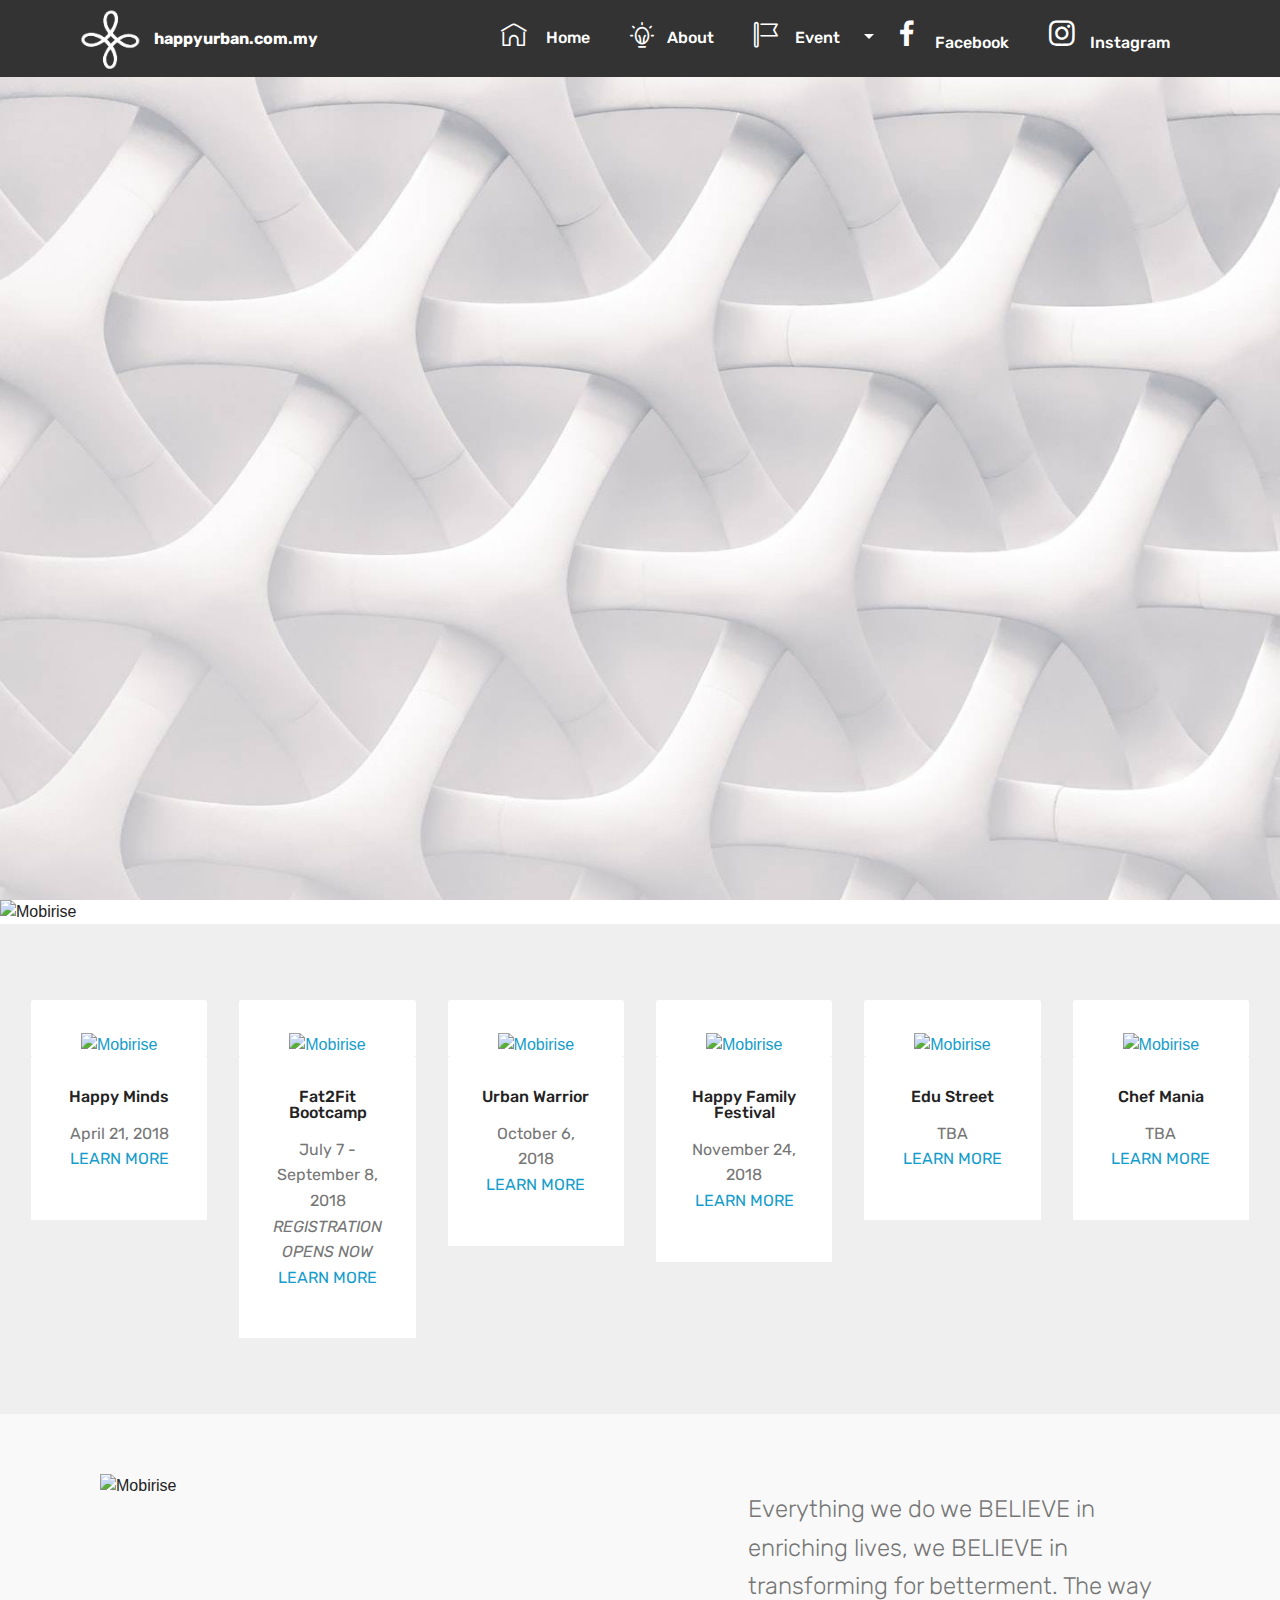
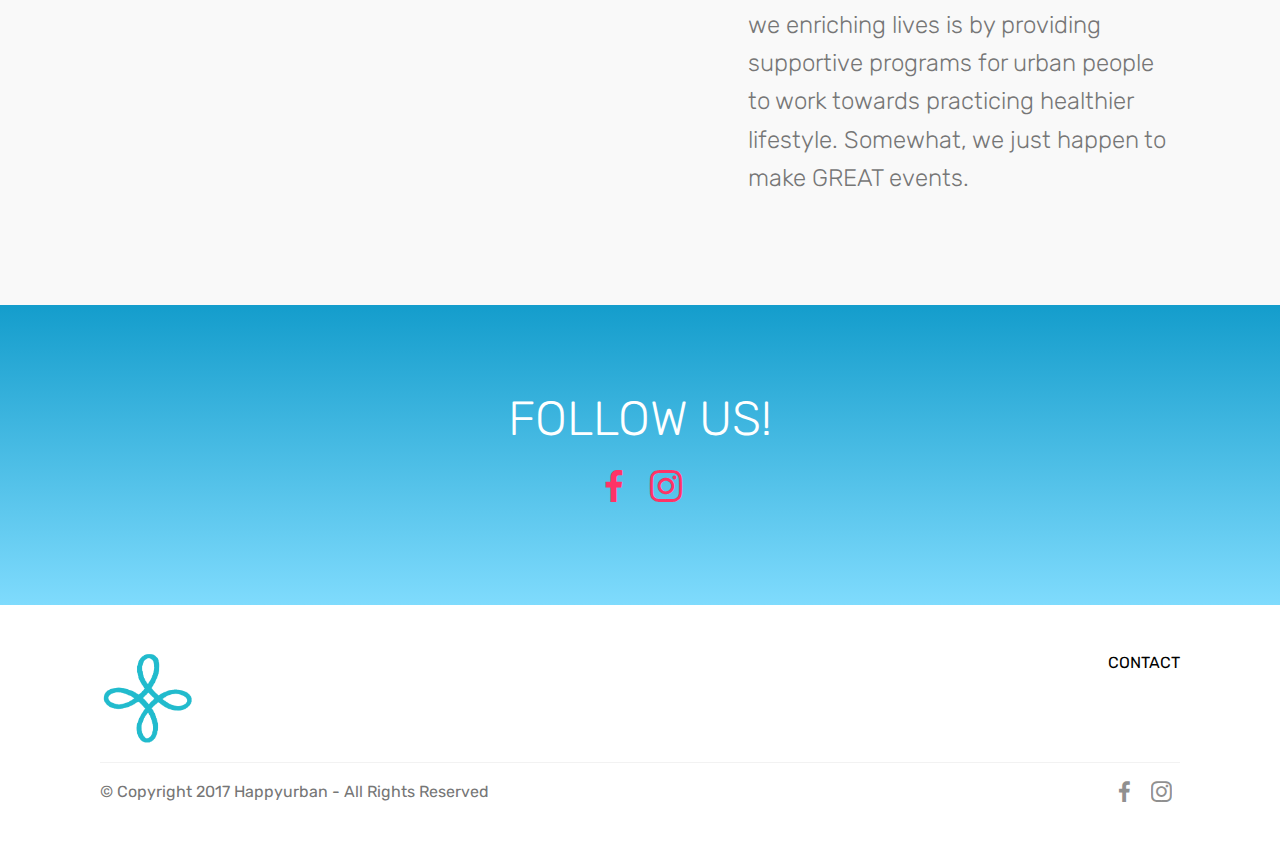
==== commit 6179567b: "create github pages" ====
--- a/index.html
+++ b/index.html
@@ -24,7 +24,7 @@
   
 </head>
 <body>
-<section class="menu cid-qyAtVQEuJo" once="menu" id="menu1-0" data-rv-view="19">
+<section class="menu cid-qyAtVQEuJo" once="menu" id="menu1-0" data-rv-view="565">
 
     
 
@@ -65,7 +65,7 @@
     </nav>
 </section>
 
-<section class="engine"><a href="https://mobirise.co/i">how to build a website</a></section><section class="header10 cid-qyAu2SEKcl mbr-fullscreen mbr-parallax-background" id="header10-1" data-rv-view="21">
+<section class="engine"><a href="https://mobirise.co/c">free web maker</a></section><section class="header10 cid-qyAu2SEKcl mbr-fullscreen mbr-parallax-background" id="header10-1" data-rv-view="567">
 
     
 
@@ -83,7 +83,7 @@
     
 </section>
 
-<section class="cid-qyQRbPpVeP" id="image2-2k" data-rv-view="24">
+<section class="cid-qyQRbPpVeP" id="image2-2k" data-rv-view="570">
 
     
 
@@ -95,7 +95,7 @@
     </figure>
 </section>
 
-<section class="features3 cid-qyAWEGrVsv" id="features17-v" data-rv-view="26">
+<section class="features3 cid-qyAWEGrVsv" id="features17-v" data-rv-view="572">
     
     
 
@@ -181,7 +181,7 @@
     </div>
 </section>
 
-<section class="features11 cid-qyAysJsMHq" id="features11-b" data-rv-view="29">
+<section class="features11 cid-qyAysJsMHq" id="features11-b" data-rv-view="575">
 
     
 
@@ -207,7 +207,7 @@
     </div>          
 </section>
 
-<section class="cid-qyBcpyVHGd" id="social-buttons2-w" data-rv-view="32">
+<section class="cid-qyBcpyVHGd" id="social-buttons2-w" data-rv-view="578">
 
     
 
@@ -244,7 +244,7 @@
     </div>
 </section>
 
-<section class="cid-qyBEuymN64" id="footer5-15" data-rv-view="35">
+<section class="cid-qyBEuymN64" id="footer5-15" data-rv-view="581">
 
     
 
